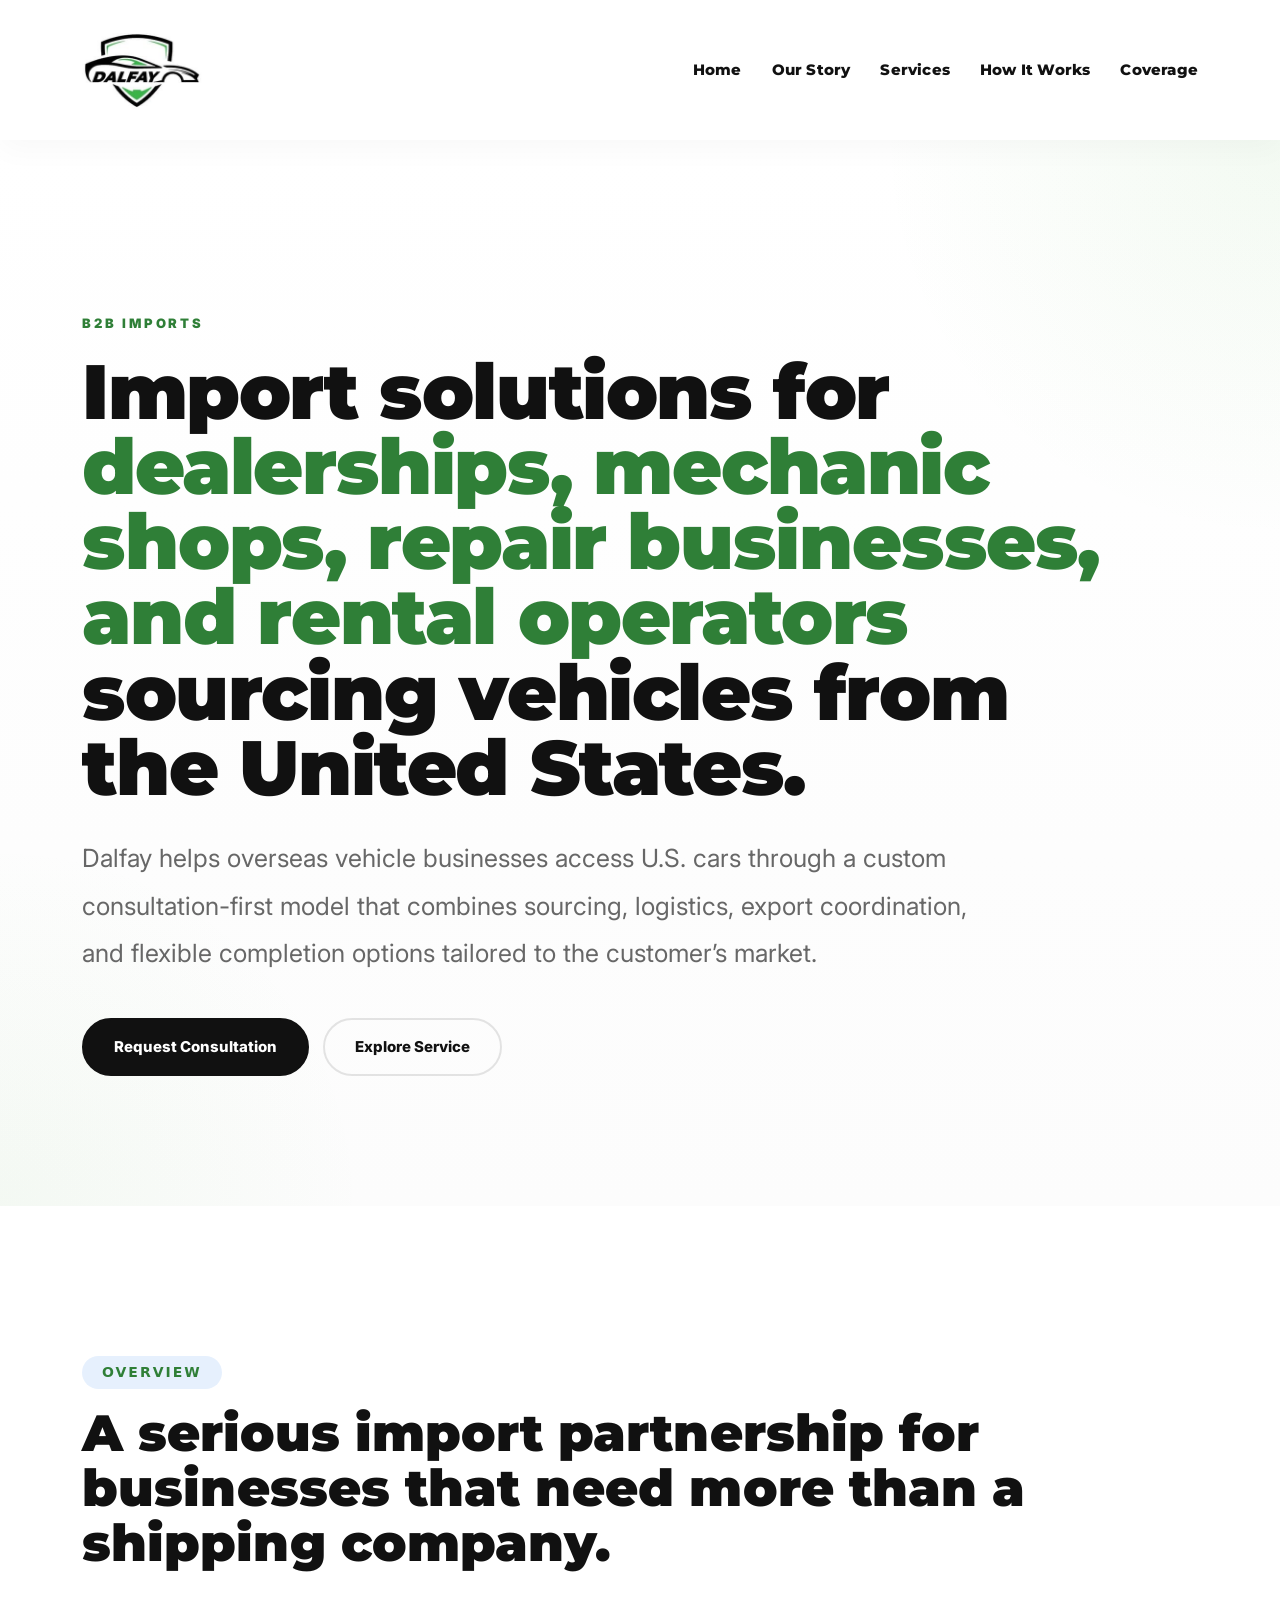
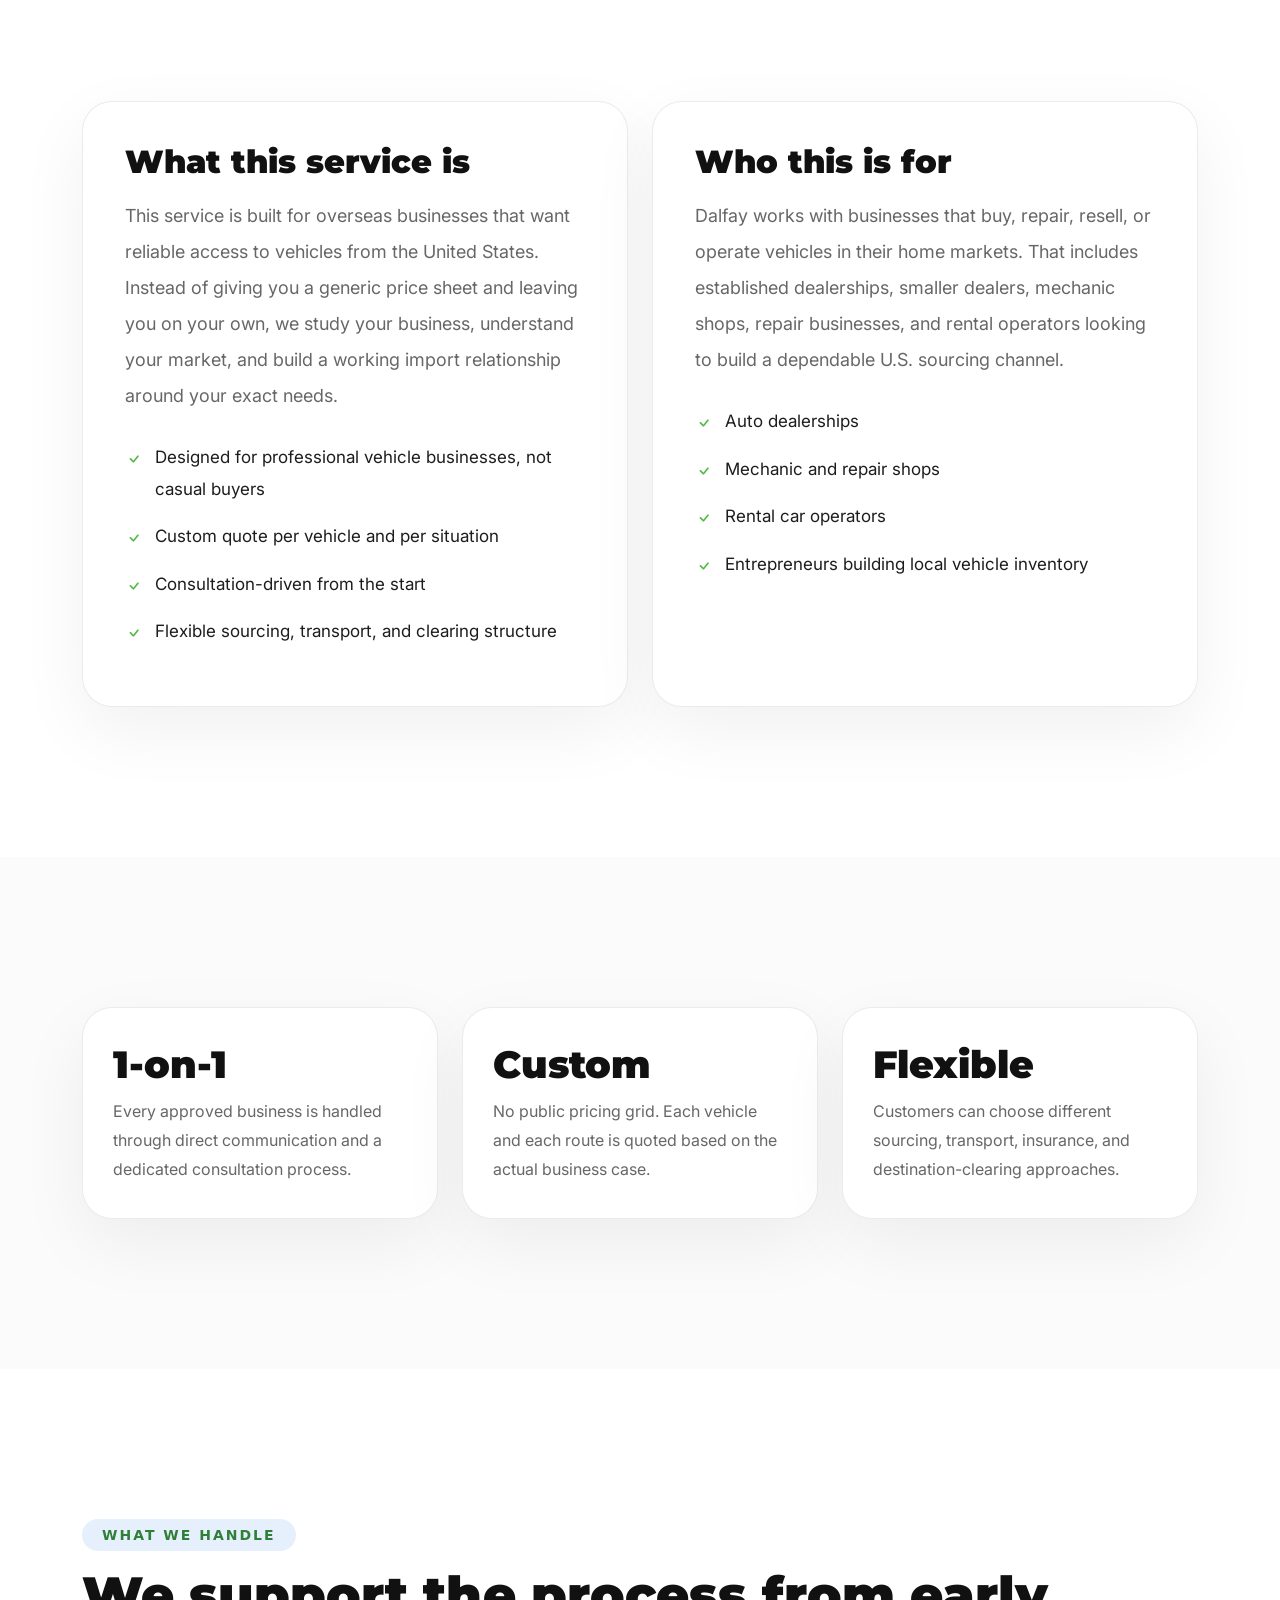
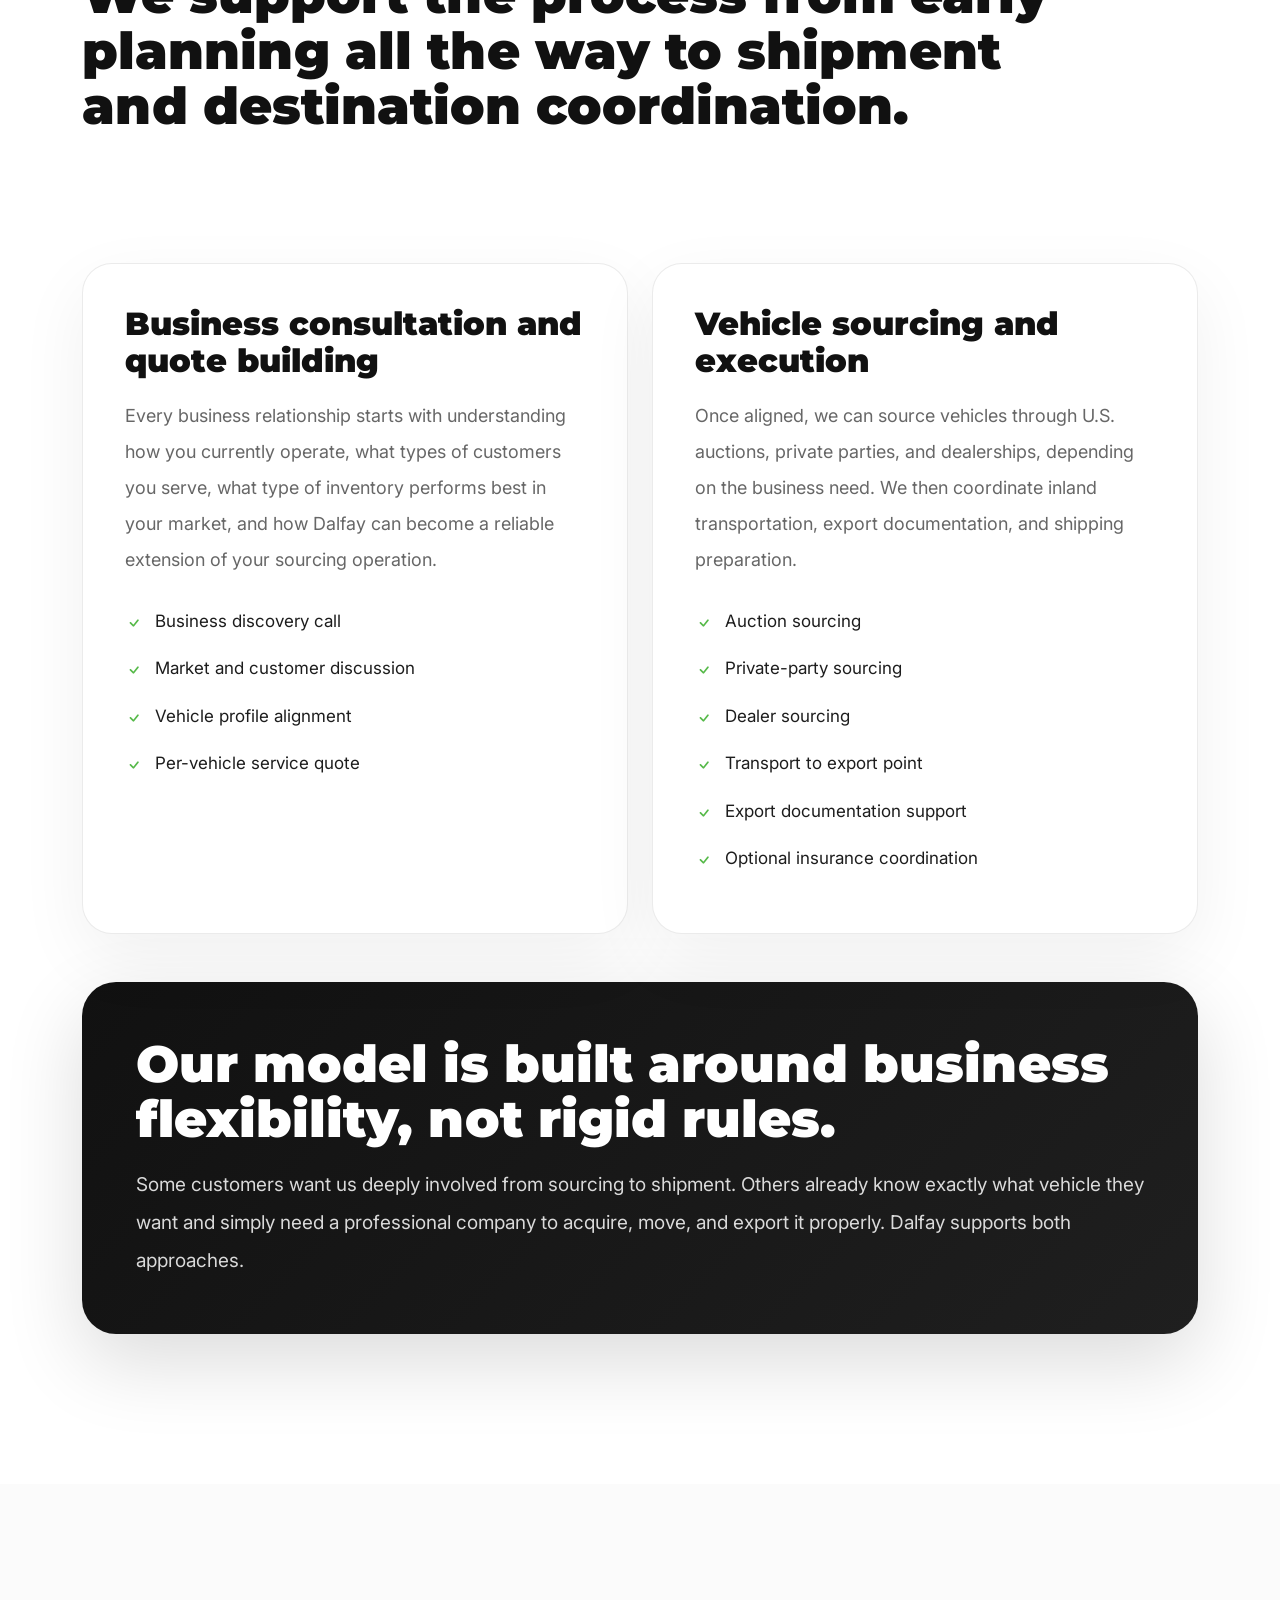
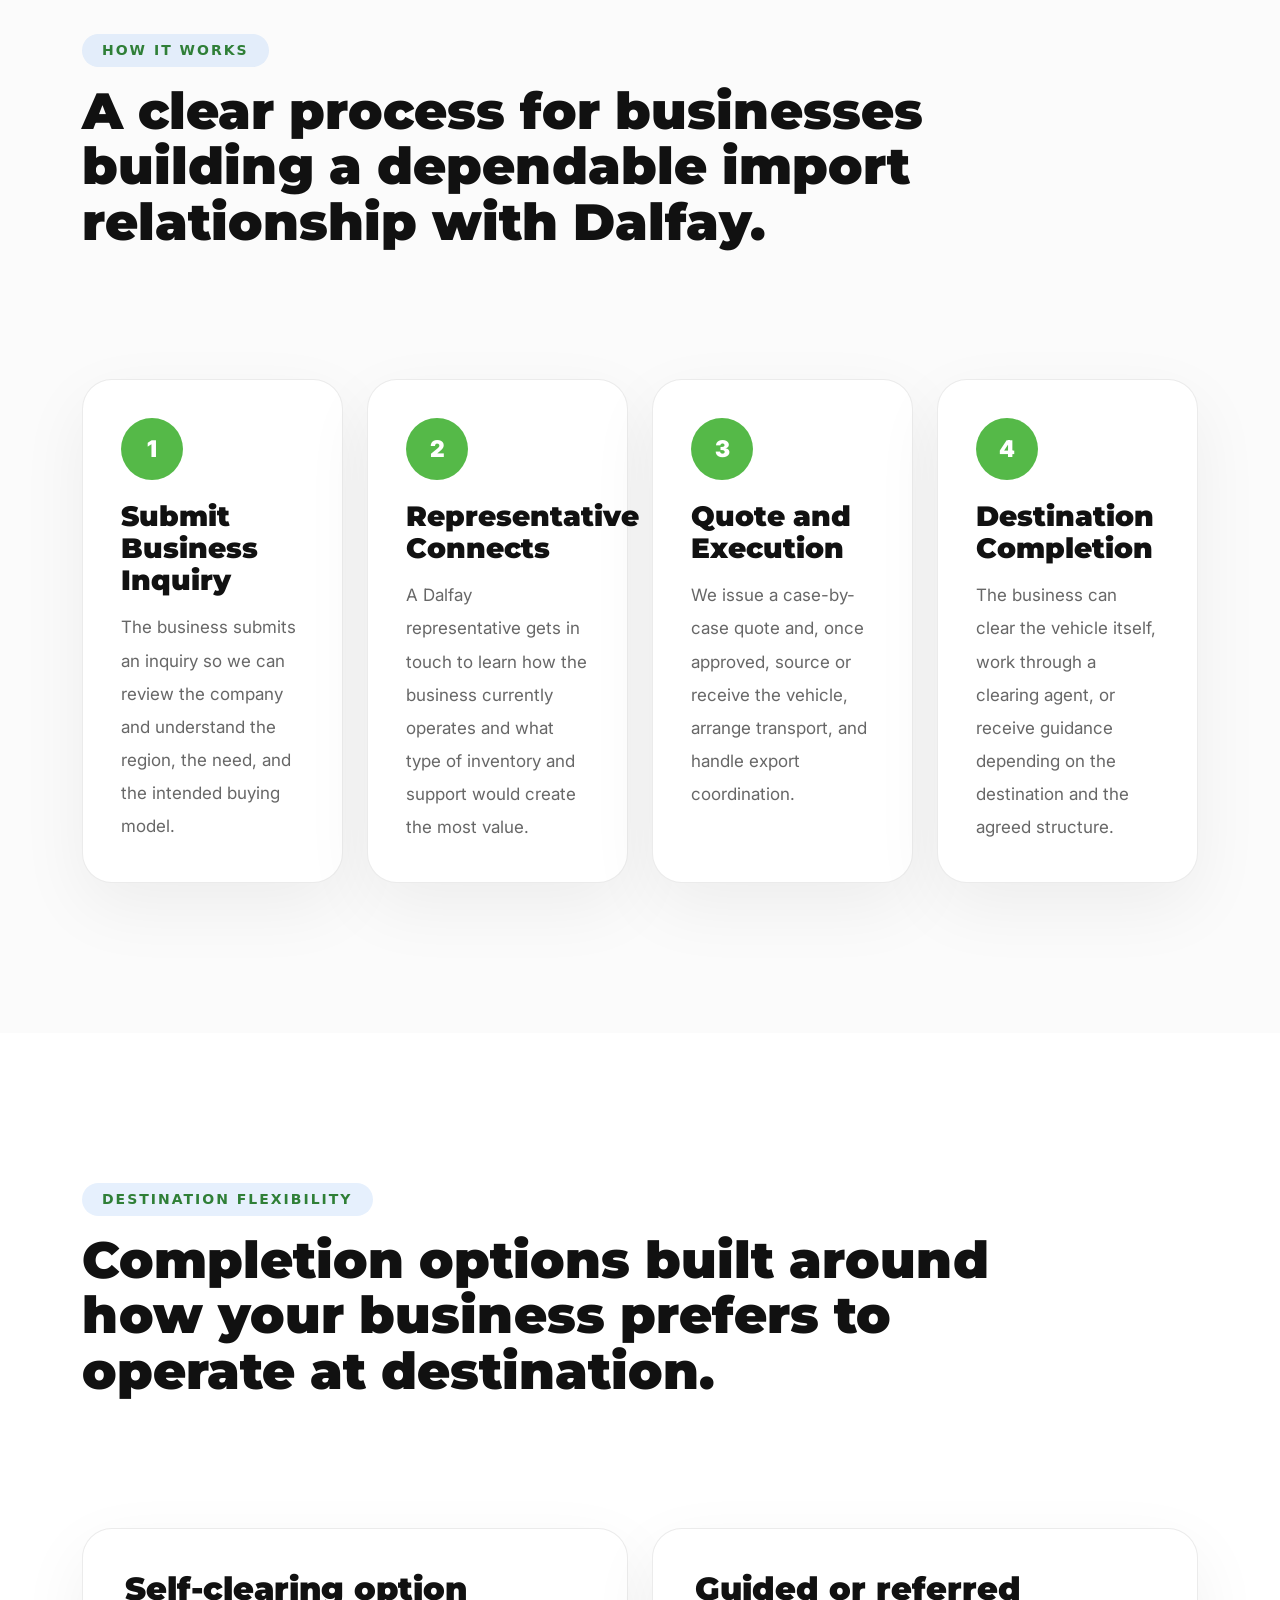
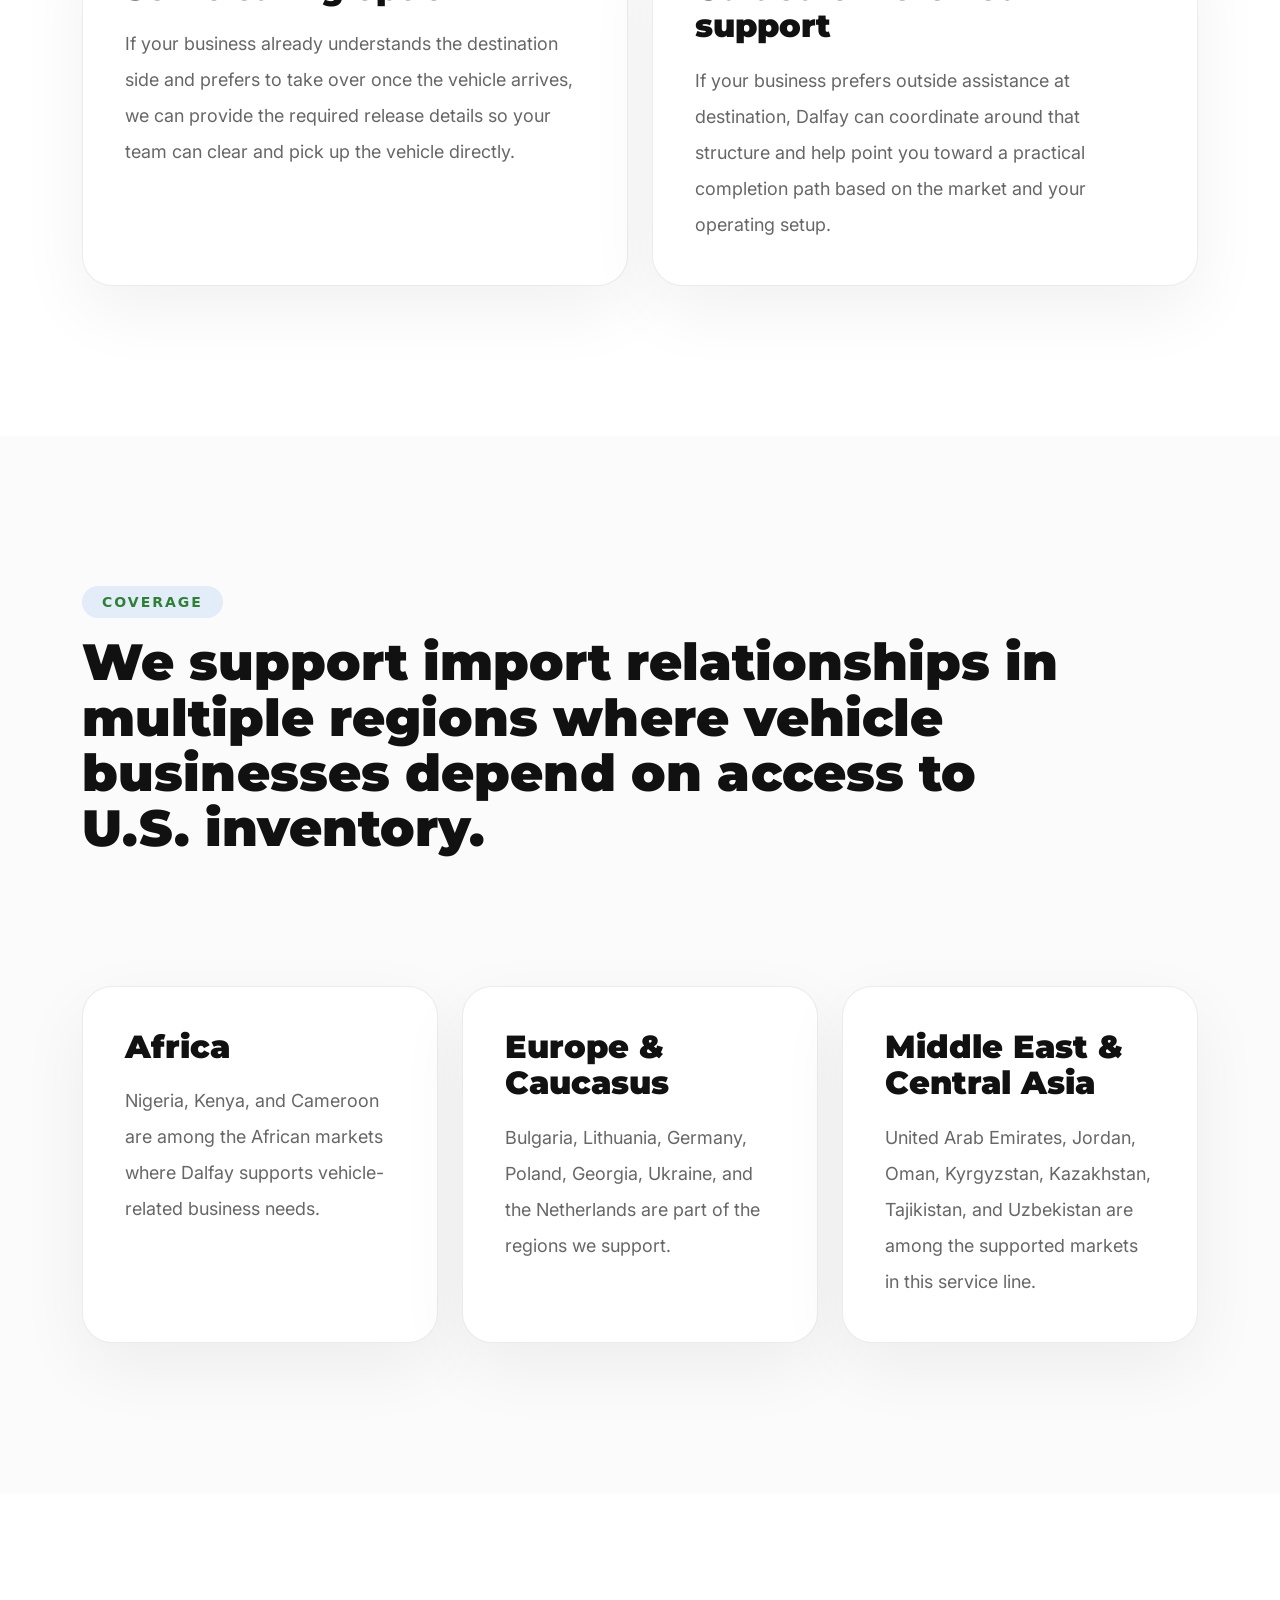
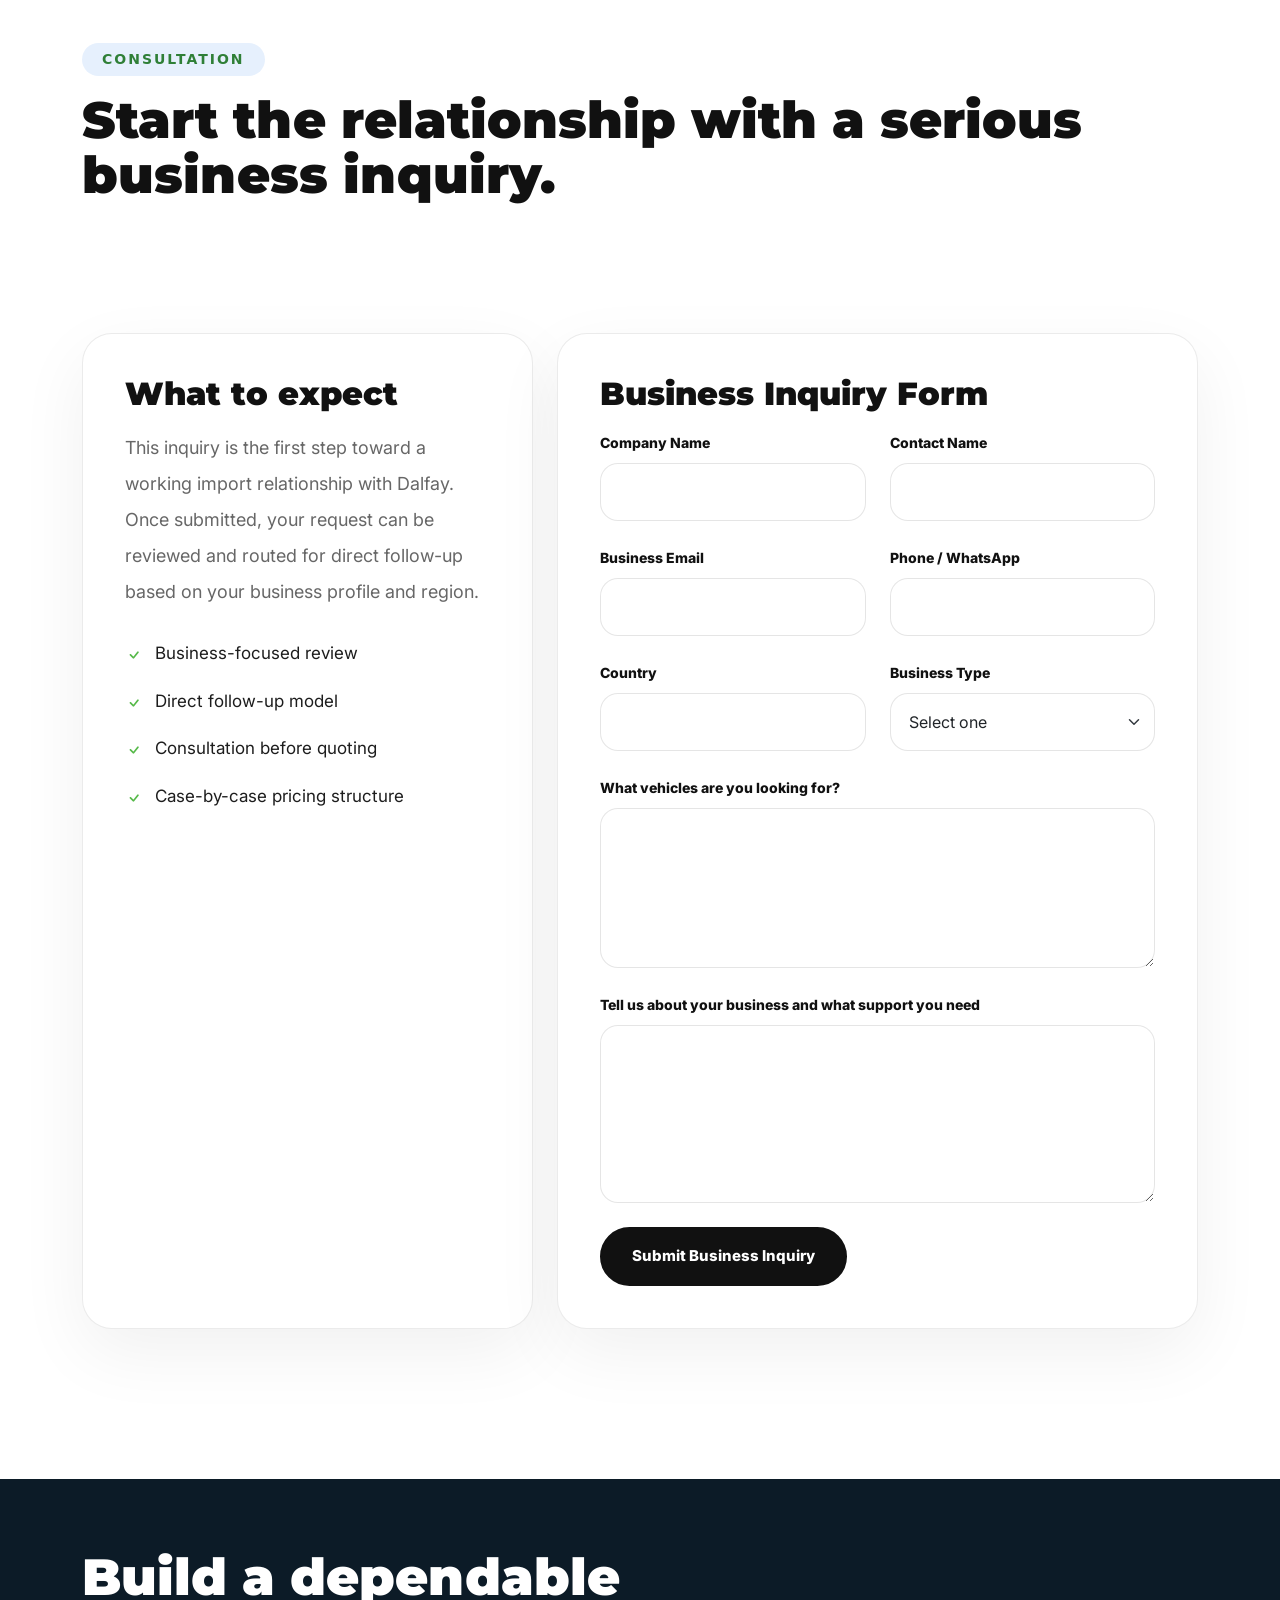
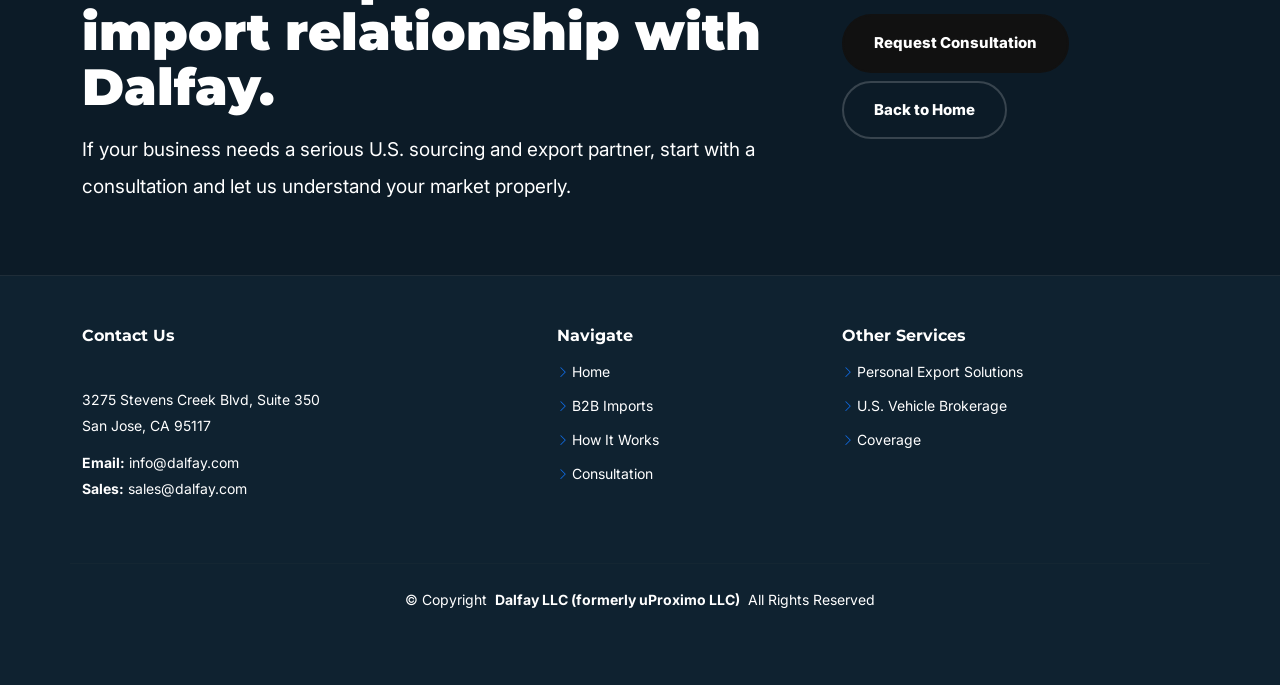
==== b2b-imports/index.html @ 5a8c08aa "Removing duplicate CSS" ====
<!DOCTYPE html>
<html lang="en">

<head>
  <meta charset="utf-8">
  <meta content="width=device-width, initial-scale=1.0" name="viewport">
  <title>B2B Imports | Dalfay</title>
  <meta name="description" content="Dalfay helps overseas dealerships, mechanic shops, repair businesses, and rental operators import vehicles from the United States through a custom consultation-first model.">
  <meta name="keywords" content="Dalfay B2B imports, overseas dealership imports, auto import solutions, vehicle export services, dealer import consultation, U.S. vehicle sourcing">

  <link href="/assets/img/favicon.jpg" rel="icon">
  <link href="/assets/img/apple-touch-icon.png" rel="apple-touch-icon">

  <link href="https://fonts.googleapis.com" rel="preconnect">
  <link href="https://fonts.gstatic.com" rel="preconnect" crossorigin>
  <link href="https://fonts.googleapis.com/css2?family=Inter:wght@400;500;600;700;800;900&family=Montserrat:wght@600;700;800;900&display=swap" rel="stylesheet">

  <link href="/assets/vendor/bootstrap/css/bootstrap.min.css" rel="stylesheet">
  <link href="/assets/vendor/bootstrap-icons/bootstrap-icons.css" rel="stylesheet">
  <link href="/assets/vendor/aos/aos.css" rel="stylesheet">
  <link href="/assets/vendor/glightbox/css/glightbox.min.css" rel="stylesheet">
  <link href="/assets/vendor/swiper/swiper-bundle.min.css" rel="stylesheet">

  <link href="/assets/css/main.css" rel="stylesheet">

  <style>
    :root {
      --dalfay-black: #111111;
      --dalfay-green: #55b948;
      --dalfay-green-dark: #2f7f37;
      --dalfay-green-soft: rgba(85, 185, 72, 0.08);
      --dalfay-white: #ffffff;
      --dalfay-text: #1d1d1d;
      --dalfay-muted: #676767;
      --dalfay-line: rgba(0, 0, 0, 0.08);
      --dalfay-soft-bg: #fbfbfb;
      --dalfay-hero-bg: #fcfcfc;
      --dalfay-footer: #0f2230;
      --dalfay-shadow: 0 24px 70px rgba(0, 0, 0, 0.06);
    }

    body {
      font-family: 'Inter', sans-serif;
      color: var(--dalfay-text);
      background: #fff;
    }

    h1, h2, h3, h4, h5, h6,
    .navmenu a,
    .sitename {
      font-family: 'Montserrat', sans-serif;
    }

    .page-hero {
      background:
        radial-gradient(circle at top right, rgba(85, 185, 72, 0.07), transparent 24%),
        radial-gradient(circle at bottom left, rgba(85, 185, 72, 0.05), transparent 22%),
        linear-gradient(180deg, #ffffff 0%, var(--dalfay-hero-bg) 100%);
      padding: 170px 0 130px;
    }

    .page-eyebrow {
      display: inline-block;
      color: var(--dalfay-green-dark);
      font-size: 13px;
      font-weight: 900;
      letter-spacing: 2.8px;
      text-transform: uppercase;
      margin-bottom: 20px;
    }

    .page-hero h1 {
      font-size: clamp(42px, 6vw, 82px);
      line-height: 0.98;
      font-weight: 900;
      color: var(--dalfay-black);
      margin-bottom: 30px;
      letter-spacing: -1.4px;
      max-width: 1050px;
    }

    .page-hero h1 .accent {
      color: var(--dalfay-green-dark);
    }

    .page-hero p {
      font-size: clamp(19px, 2vw, 25px);
      line-height: 1.9;
      color: var(--dalfay-muted);
      max-width: 930px;
      margin-bottom: 0;
    }

    .page-hero-actions {
      display: flex;
      gap: 14px;
      flex-wrap: wrap;
      margin-top: 40px;
    }

    .btn-service,
    .btn-service-light {
      display: inline-flex;
      align-items: center;
      justify-content: center;
      padding: 16px 30px;
      border-radius: 999px;
      font-size: 15px;
      font-weight: 800;
      text-decoration: none;
      transition: all .25s ease;
    }

    .btn-service {
      background: var(--dalfay-black);
      color: #fff;
      border: 2px solid var(--dalfay-black);
    }

    .btn-service:hover {
      background: #000;
      border-color: #000;
      color: #fff;
      transform: translateY(-2px);
    }

    .btn-service-light {
      background: transparent;
      color: var(--dalfay-black);
      border: 2px solid rgba(0, 0, 0, 0.10);
    }

    .btn-service-light:hover {
      background: var(--dalfay-green-soft);
      border-color: var(--dalfay-green-dark);
      color: var(--dalfay-green-dark);
      transform: translateY(-2px);
    }

    .section {
      padding: 150px 0;
    }

    .light-section {
      background: var(--dalfay-soft-bg);
    }

    .section-title {
      text-align: left;
      margin-bottom: 70px;
    }

    .section-title h2 {
      font-size: 14px;
      font-weight: 900;
      letter-spacing: 2px;
      text-transform: uppercase;
      color: var(--dalfay-green-dark);
      margin-bottom: 16px;
    }

    .section-title p {
      font-size: clamp(38px, 4vw, 64px);
      line-height: 1.08;
      font-weight: 900;
      color: var(--dalfay-black);
      margin: 0;
      max-width: 1000px;
    }

    .info-card,
    .step-card,
    .coverage-card,
    .consult-card,
    .stat-card {
      background: #fff;
      border: 1px solid var(--dalfay-line);
      border-radius: 30px;
      box-shadow: var(--dalfay-shadow);
    }

    .info-card,
    .coverage-card,
    .consult-card {
      padding: 42px;
      height: 100%;
    }

    .info-card h3,
    .coverage-card h3,
    .consult-card h3 {
      font-size: 32px;
      line-height: 1.15;
      font-weight: 900;
      color: var(--dalfay-black);
      margin-bottom: 18px;
    }

    .info-card p,
    .coverage-card p,
    .consult-card p {
      font-size: 18px;
      line-height: 2;
      color: var(--dalfay-muted);
      margin-bottom: 0;
    }

    .feature-list {
      list-style: none;
      padding: 0;
      margin: 28px 0 0 0;
    }

    .feature-list li {
      position: relative;
      padding-left: 30px;
      margin-bottom: 16px;
      font-size: 17px;
      line-height: 1.85;
      color: var(--dalfay-text);
    }

    .feature-list li::before {
      content: "\f26e";
      font-family: bootstrap-icons;
      position: absolute;
      left: 0;
      top: 1px;
      color: var(--dalfay-green);
      font-size: 18px;
    }

    .stats-grid {
      display: grid;
      grid-template-columns: repeat(3, minmax(0, 1fr));
      gap: 24px;
    }

    .stat-card {
      padding: 34px 30px;
    }

    .stat-card h3 {
      font-size: 38px;
      font-weight: 900;
      color: var(--dalfay-black);
      margin-bottom: 10px;
    }

    .stat-card p {
      font-size: 16px;
      line-height: 1.8;
      color: var(--dalfay-muted);
      margin: 0;
    }

    .step-card {
      padding: 38px;
      height: 100%;
    }

    .step-number {
      width: 62px;
      height: 62px;
      border-radius: 50%;
      background: var(--dalfay-green);
      color: #fff;
      display: inline-flex;
      align-items: center;
      justify-content: center;
      font-size: 23px;
      font-weight: 900;
      margin-bottom: 20px;
    }

    .step-card h3 {
      font-size: 28px;
      line-height: 1.15;
      font-weight: 900;
      color: var(--dalfay-black);
      margin-bottom: 15px;
    }

    .step-card p {
      font-size: 17px;
      line-height: 1.95;
      color: var(--dalfay-muted);
      margin: 0;
    }

    .split-highlight {
      background: linear-gradient(135deg, #111111 0%, #1f1f1f 100%);
      border-radius: 34px;
      padding: 54px;
      box-shadow: 0 28px 80px rgba(0, 0, 0, 0.14);
    }

    .split-highlight h3 {
      font-size: clamp(36px, 4vw, 56px);
      line-height: 1.08;
      font-weight: 900;
      color: #fff;
      margin-bottom: 20px;
      max-width: 1000px;
    }

    .split-highlight p {
      font-size: 19px;
      line-height: 2;
      color: rgba(255, 255, 255, 0.84);
      margin-bottom: 0;
      max-width: 1020px;
    }

    .coverage-grid {
      display: grid;
      grid-template-columns: repeat(3, minmax(0, 1fr));
      gap: 24px;
    }

    .consult-card .form-control,
    .consult-card .form-select {
      border-radius: 18px;
      min-height: 58px;
      border: 1px solid rgba(0, 0, 0, 0.10);
      box-shadow: none;
      font-size: 16px;
      padding-left: 18px;
      padding-right: 18px;
    }

    .consult-card textarea.form-control {
      min-height: 160px;
      padding-top: 16px;
      padding-bottom: 16px;
      resize: vertical;
    }

    .consult-card label {
      font-size: 14px;
      font-weight: 800;
      color: var(--dalfay-black);
      margin-bottom: 10px;
    }

    .scroll-top {
      background: var(--dalfay-green);
      color: #fff;
    }

    .scroll-top:hover {
      background: var(--dalfay-green-dark);
      color: #fff;
    }

    @media (max-width: 991.98px) {
      .page-hero {
        padding: 140px 0 110px;
      }

      .section {
        padding: 110px 0;
      }

      .stats-grid,
      .coverage-grid {
        grid-template-columns: 1fr;
      }

      .info-card,
      .coverage-card,
      .consult-card,
      .step-card,
      .split-highlight {
        padding: 30px;
      }
    }

    @media (max-width: 575.98px) {
      .page-hero h1 {
        letter-spacing: -0.8px;
      }

      .section-title {
        margin-bottom: 52px;
      }
    }
  </style>
</head>

<body class="b2b-imports-page" data-page="b2b">

  <div id="site-header"></div>

  <main class="main">

    <section class="page-hero">
      <div class="container" data-aos="fade-up">
        <span class="page-eyebrow">B2B Imports</span>
        <h1>
          Import solutions for <span class="accent">dealerships, mechanic shops, repair businesses, and rental operators</span> sourcing vehicles from the United States.
        </h1>
        <p>
          Dalfay helps overseas vehicle businesses access U.S. cars through a custom consultation-first model that combines sourcing, logistics, export coordination, and flexible completion options tailored to the customer’s market.
        </p>

        <div class="page-hero-actions">
          <a href="#consultation" class="btn-main">Request Consultation</a>
          <a href="#overview" class="btn-outline-main">Explore Service</a>
        </div>
      </div>
    </section>

    <section id="overview" class="section">
      <div class="container">
        <div class="section-title" data-aos="fade-up">
          <h2>Overview</h2>
          <p>A serious import partnership for businesses that need more than a shipping company.</p>
        </div>

        <div class="row gy-5 align-items-stretch">
          <div class="col-lg-6" data-aos="fade-up" data-aos-delay="100">
            <div class="info-card h-100">
              <h3>What this service is</h3>
              <p>
                This service is built for overseas businesses that want reliable access to vehicles from the United States. Instead of giving you a generic price sheet and leaving you on your own, we study your business, understand your market, and build a working import relationship around your exact needs.
              </p>
              <ul class="feature-list">
                <li>Designed for professional vehicle businesses, not casual buyers</li>
                <li>Custom quote per vehicle and per situation</li>
                <li>Consultation-driven from the start</li>
                <li>Flexible sourcing, transport, and clearing structure</li>
              </ul>
            </div>
          </div>

          <div class="col-lg-6" data-aos="fade-up" data-aos-delay="200">
            <div class="info-card h-100">
              <h3>Who this is for</h3>
              <p>
                Dalfay works with businesses that buy, repair, resell, or operate vehicles in their home markets. That includes established dealerships, smaller dealers, mechanic shops, repair businesses, and rental operators looking to build a dependable U.S. sourcing channel.
              </p>
              <ul class="feature-list">
                <li>Auto dealerships</li>
                <li>Mechanic and repair shops</li>
                <li>Rental car operators</li>
                <li>Entrepreneurs building local vehicle inventory</li>
              </ul>
            </div>
          </div>
        </div>
      </div>
    </section>

    <section class="section light-section">
      <div class="container">
        <div class="stats-grid" data-aos="fade-up">
          <div class="stat-card">
            <h3>1-on-1</h3>
            <p>Every approved business is handled through direct communication and a dedicated consultation process.</p>
          </div>
          <div class="stat-card">
            <h3>Custom</h3>
            <p>No public pricing grid. Each vehicle and each route is quoted based on the actual business case.</p>
          </div>
          <div class="stat-card">
            <h3>Flexible</h3>
            <p>Customers can choose different sourcing, transport, insurance, and destination-clearing approaches.</p>
          </div>
        </div>
      </div>
    </section>

    <section class="section">
      <div class="container">
        <div class="section-title" data-aos="fade-up">
          <h2>What We Handle</h2>
          <p>We support the process from early planning all the way to shipment and destination coordination.</p>
        </div>

        <div class="row gy-5">
          <div class="col-lg-6" data-aos="fade-up" data-aos-delay="100">
            <div class="info-card h-100">
              <h3>Business consultation and quote building</h3>
              <p>
                Every business relationship starts with understanding how you currently operate, what types of customers you serve, what type of inventory performs best in your market, and how Dalfay can become a reliable extension of your sourcing operation.
              </p>
              <ul class="feature-list">
                <li>Business discovery call</li>
                <li>Market and customer discussion</li>
                <li>Vehicle profile alignment</li>
                <li>Per-vehicle service quote</li>
              </ul>
            </div>
          </div>

          <div class="col-lg-6" data-aos="fade-up" data-aos-delay="200">
            <div class="info-card h-100">
              <h3>Vehicle sourcing and execution</h3>
              <p>
                Once aligned, we can source vehicles through U.S. auctions, private parties, and dealerships, depending on the business need. We then coordinate inland transportation, export documentation, and shipping preparation.
              </p>
              <ul class="feature-list">
                <li>Auction sourcing</li>
                <li>Private-party sourcing</li>
                <li>Dealer sourcing</li>
                <li>Transport to export point</li>
                <li>Export documentation support</li>
                <li>Optional insurance coordination</li>
              </ul>
            </div>
          </div>
        </div>

        <div class="split-highlight mt-5" data-aos="fade-up" data-aos-delay="300">
          <h3>Our model is built around business flexibility, not rigid rules.</h3>
          <p>
            Some customers want us deeply involved from sourcing to shipment. Others already know exactly what vehicle they want and simply need a professional company to acquire, move, and export it properly. Dalfay supports both approaches.
          </p>
        </div>
      </div>
    </section>

    <section id="process" class="section light-section">
      <div class="container">
        <div class="section-title" data-aos="fade-up">
          <h2>How It Works</h2>
          <p>A clear process for businesses building a dependable import relationship with Dalfay.</p>
        </div>

        <div class="row gy-5">
          <div class="col-lg-3 col-md-6" data-aos="fade-up" data-aos-delay="100">
            <div class="step-card">
              <div class="step-number">1</div>
              <h3>Submit Business Inquiry</h3>
              <p>
                The business submits an inquiry so we can review the company and understand the region, the need, and the intended buying model.
              </p>
            </div>
          </div>

          <div class="col-lg-3 col-md-6" data-aos="fade-up" data-aos-delay="200">
            <div class="step-card">
              <div class="step-number">2</div>
              <h3>Representative Connects</h3>
              <p>
                A Dalfay representative gets in touch to learn how the business currently operates and what type of inventory and support would create the most value.
              </p>
            </div>
          </div>

          <div class="col-lg-3 col-md-6" data-aos="fade-up" data-aos-delay="300">
            <div class="step-card">
              <div class="step-number">3</div>
              <h3>Quote and Execution</h3>
              <p>
                We issue a case-by-case quote and, once approved, source or receive the vehicle, arrange transport, and handle export coordination.
              </p>
            </div>
          </div>

          <div class="col-lg-3 col-md-6" data-aos="fade-up" data-aos-delay="400">
            <div class="step-card">
              <div class="step-number">4</div>
              <h3>Destination Completion</h3>
              <p>
                The business can clear the vehicle itself, work through a clearing agent, or receive guidance depending on the destination and the agreed structure.
              </p>
            </div>
          </div>
        </div>
      </div>
    </section>

    <section class="section">
      <div class="container">
        <div class="section-title" data-aos="fade-up">
          <h2>Destination Flexibility</h2>
          <p>Completion options built around how your business prefers to operate at destination.</p>
        </div>

        <div class="row gy-5">
          <div class="col-lg-6" data-aos="fade-up" data-aos-delay="100">
            <div class="info-card h-100">
              <h3>Self-clearing option</h3>
              <p>
                If your business already understands the destination side and prefers to take over once the vehicle arrives, we can provide the required release details so your team can clear and pick up the vehicle directly.
              </p>
            </div>
          </div>

          <div class="col-lg-6" data-aos="fade-up" data-aos-delay="200">
            <div class="info-card h-100">
              <h3>Guided or referred support</h3>
              <p>
                If your business prefers outside assistance at destination, Dalfay can coordinate around that structure and help point you toward a practical completion path based on the market and your operating setup.
              </p>
            </div>
          </div>
        </div>
      </div>
    </section>

    <section id="coverage" class="section light-section">
      <div class="container">
        <div class="section-title" data-aos="fade-up">
          <h2>Coverage</h2>
          <p>We support import relationships in multiple regions where vehicle businesses depend on access to U.S. inventory.</p>
        </div>

        <div class="coverage-grid" data-aos="fade-up" data-aos-delay="100">
          <div class="coverage-card">
            <h3>Africa</h3>
            <p>
              Nigeria, Kenya, and Cameroon are among the African markets where Dalfay supports vehicle-related business needs.
            </p>
          </div>

          <div class="coverage-card">
            <h3>Europe & Caucasus</h3>
            <p>
              Bulgaria, Lithuania, Germany, Poland, Georgia, Ukraine, and the Netherlands are part of the regions we support.
            </p>
          </div>

          <div class="coverage-card">
            <h3>Middle East & Central Asia</h3>
            <p>
              United Arab Emirates, Jordan, Oman, Kyrgyzstan, Kazakhstan, Tajikistan, and Uzbekistan are among the supported markets in this service line.
            </p>
          </div>
        </div>
      </div>
    </section>

    <section id="consultation" class="section">
      <div class="container">
        <div class="section-title" data-aos="fade-up">
          <h2>Consultation</h2>
          <p>Start the relationship with a serious business inquiry.</p>
        </div>

        <div class="row gy-5 align-items-stretch">
          <div class="col-lg-5" data-aos="fade-up" data-aos-delay="100">
            <div class="consult-card h-100">
              <h3>What to expect</h3>
              <p>
                This inquiry is the first step toward a working import relationship with Dalfay. Once submitted, your request can be reviewed and routed for direct follow-up based on your business profile and region.
              </p>
              <ul class="feature-list">
                <li>Business-focused review</li>
                <li>Direct follow-up model</li>
                <li>Consultation before quoting</li>
                <li>Case-by-case pricing structure</li>
              </ul>
            </div>
          </div>

          <div class="col-lg-7" data-aos="fade-up" data-aos-delay="200">
            <div class="consult-card h-100">
              <h3>Business Inquiry Form</h3>
              <form action="/forms/contact.php" method="post" class="php-email-form">
                <div class="row gy-4">
                  <div class="col-md-6">
                    <label for="company-name">Company Name</label>
                    <input type="text" id="company-name" name="company_name" class="form-control" required>
                  </div>

                  <div class="col-md-6">
                    <label for="contact-name">Contact Name</label>
                    <input type="text" id="contact-name" name="contact_name" class="form-control" required>
                  </div>

                  <div class="col-md-6">
                    <label for="business-email">Business Email</label>
                    <input type="email" id="business-email" name="email" class="form-control" required>
                  </div>

                  <div class="col-md-6">
                    <label for="business-phone">Phone / WhatsApp</label>
                    <input type="text" id="business-phone" name="phone" class="form-control">
                  </div>

                  <div class="col-md-6">
                    <label for="country">Country</label>
                    <input type="text" id="country" name="country" class="form-control" required>
                  </div>

                  <div class="col-md-6">
                    <label for="business-type">Business Type</label>
                    <select id="business-type" name="business_type" class="form-select" required>
                      <option value="">Select one</option>
                      <option>Dealership</option>
                      <option>Mechanic Shop</option>
                      <option>Repair Business</option>
                      <option>Rental Operator</option>
                      <option>Other</option>
                    </select>
                  </div>

                  <div class="col-md-12">
                    <label for="vehicle-needs">What vehicles are you looking for?</label>
                    <textarea id="vehicle-needs" name="vehicle_needs" class="form-control" rows="5" required></textarea>
                  </div>

                  <div class="col-md-12">
                    <label for="message-field">Tell us about your business and what support you need</label>
                    <textarea id="message-field" name="message" class="form-control" rows="6" required></textarea>
                  </div>

                  <div class="col-md-12 text-start">
                    <div class="loading">Loading</div>
                    <div class="error-message"></div>
                    <div class="sent-message">Your inquiry has been sent. Thank you.</div>
                    <button type="submit" class="btn-main">Submit Business Inquiry</button>
                  </div>
                </div>
              </form>
            </div>
          </div>
        </div>

      </div>
    </section>

  </main>

  <div id="site-footer"></div>

  <a href="#" id="scroll-top" class="scroll-top d-flex align-items-center justify-content-center">
    <i class="bi bi-arrow-up-short"></i>
  </a>

  <div id="preloader">
    <div></div>
    <div></div>
    <div></div>
    <div></div>
  </div>

  <script src="/assets/vendor/bootstrap/js/bootstrap.bundle.min.js"></script>
  <script src="/assets/vendor/php-email-form/validate.js"></script>
  <script src="/assets/vendor/aos/aos.js"></script>
  <script src="/assets/vendor/glightbox/js/glightbox.min.js"></script>
  <script src="/assets/vendor/waypoints/noframework.waypoints.js"></script>
  <script src="/assets/vendor/purecounter/purecounter_vanilla.js"></script>
  <script src="/assets/vendor/swiper/swiper-bundle.min.js"></script>
  <script src="/assets/vendor/imagesloaded/imagesloaded.pkgd.min.js"></script>
  <script src="/assets/vendor/isotope-layout/isotope.pkgd.min.js"></script>

  <script src="/assets/js/layout.js"></script>
  <script src="/assets/js/main.js"></script>

</body>

</html>
---- assets/css/main.css ----
/**
* Template Name: BizLand
* Template URL: https://bootstrapmade.com/bizland-bootstrap-business-template/
* Updated: Dec 05 2024 with Bootstrap v5.3.3
* Author: BootstrapMade.com
* License: https://bootstrapmade.com/license/
*/

/*--------------------------------------------------------------
# Font & Color Variables
# Help: https://bootstrapmade.com/color-system/
--------------------------------------------------------------*/
/* Fonts */
:root {
  --default-font: "Roboto",  system-ui, -apple-system, "Segoe UI", Roboto, "Helvetica Neue", Arial, "Noto Sans", "Liberation Sans", sans-serif, "Apple Color Emoji", "Segoe UI Emoji", "Segoe UI Symbol", "Noto Color Emoji";
  --heading-font: "Montserrat",  sans-serif;
  --nav-font: "Open Sans",  sans-serif;
}

/* Global Colors - The following color variables are used throughout the website. Updating them here will change the color scheme of the entire website */
:root { 
  --background-color: #ffffff; /* Background color for the entire website, including individual sections */
  --default-color: #444444; /* Default color used for the majority of the text content across the entire website */
  --heading-color: #222222; /* Color for headings, subheadings and title throughout the website */
  --accent-color: #106eea; /* Accent color that represents your brand on the website. It's used for buttons, links, and other elements that need to stand out */
  --surface-color: #ffffff; /* The surface color is used as a background of boxed elements within sections, such as cards, icon boxes, or other elements that require a visual separation from the global background. */
  --contrast-color: #ffffff; /* Contrast color for text, ensuring readability against backgrounds of accent, heading, or default colors. */
}

/* Nav Menu Colors - The following color variables are used specifically for the navigation menu. They are separate from the global colors to allow for more customization options */
:root {
  --nav-color: #222222;  /* The default color of the main navmenu links */
  --nav-hover-color: #106eea; /* Applied to main navmenu links when they are hovered over or active */
  --nav-mobile-background-color: #ffffff; /* Used as the background color for mobile navigation menu */
  --nav-dropdown-background-color: #ffffff; /* Used as the background color for dropdown items that appear when hovering over primary navigation items */
  --nav-dropdown-color: #222222; /* Used for navigation links of the dropdown items in the navigation menu. */
  --nav-dropdown-hover-color: #106eea; /* Similar to --nav-hover-color, this color is applied to dropdown navigation links when they are hovered over. */
}

/* Color Presets - These classes override global colors when applied to any section or element, providing reuse of the sam color scheme. */

.light-background {
  --background-color: #f5f9ff;
  --surface-color: #ffffff;
}

.dark-background {
  --background-color: #060606;
  --default-color: #ffffff;
  --heading-color: #ffffff;
  --surface-color: #252525;
  --contrast-color: #ffffff;
}

/* Smooth scroll */
:root {
  scroll-behavior: smooth;
}

/*--------------------------------------------------------------
# General Styling & Shared Classes
--------------------------------------------------------------*/
body {
  color: var(--default-color);
  background-color: var(--background-color);
  font-family: var(--default-font);
}

a {
  color: var(--accent-color);
  text-decoration: none;
  transition: 0.3s;
}

a:hover {
  color: color-mix(in srgb, var(--accent-color), transparent 25%);
  text-decoration: none;
}

h1,
h2,
h3,
h4,
h5,
h6 {
  color: var(--heading-color);
  font-family: var(--heading-font);
}

/* PHP Email Form Messages
------------------------------*/
.php-email-form .error-message {
  display: none;
  background: #df1529;
  color: #ffffff;
  text-align: left;
  padding: 15px;
  margin-bottom: 24px;
  font-weight: 600;
}

.php-email-form .sent-message {
  display: none;
  color: #ffffff;
  background: #059652;
  text-align: center;
  padding: 15px;
  margin-bottom: 24px;
  font-weight: 600;
}

.php-email-form .loading {
  display: none;
  background: var(--surface-color);
  text-align: center;
  padding: 15px;
  margin-bottom: 24px;
}

.php-email-form .loading:before {
  content: "";
  display: inline-block;
  border-radius: 50%;
  width: 24px;
  height: 24px;
  margin: 0 10px -6px 0;
  border: 3px solid var(--accent-color);
  border-top-color: var(--surface-color);
  animation: php-email-form-loading 1s linear infinite;
}

@keyframes php-email-form-loading {
  0% {
    transform: rotate(0deg);
  }

  100% {
    transform: rotate(360deg);
  }
}

/*--------------------------------------------------------------
# Global Header
--------------------------------------------------------------*/
.header {
  color: var(--default-color);
  transition: all 0.5s;
  z-index: 997;
  background-color: var(--background-color);
}

.header .topbar {
  background-color: var(--accent-color);
  height: 40px;
  padding: 0;
  font-size: 14px;
  transition: all 0.5s;
}

.header .topbar .contact-info i {
  font-style: normal;
  color: var(--contrast-color);
}

.header .topbar .contact-info i a,
.header .topbar .contact-info i span {
  padding-left: 5px;
  color: var(--contrast-color);
}

@media (max-width: 575px) {

  .header .topbar .contact-info i a,
  .header .topbar .contact-info i span {
    font-size: 13px;
  }
}

.header .topbar .contact-info i a {
  line-height: 0;
  transition: 0.3s;
}

.header .topbar .contact-info i a:hover {
  color: var(--contrast-color);
  text-decoration: underline;
}

.header .topbar .social-links a {
  color: color-mix(in srgb, var(--contrast-color), transparent 40%);
  line-height: 0;
  transition: 0.3s;
  margin-left: 20px;
}

.header .topbar .social-links a:hover {
  color: var(--contrast-color);
}

.header .branding {
  background-color: var(--background-color);
  min-height: 60px;
  padding: 10px 0;
}

.header .logo {
  line-height: 1;
}

.header .logo img {
  max-height: 36px;
  margin-right: 8px;
}

.header .logo h1 {
  font-size: 30px;
  margin: 0;
  font-weight: 700;
  color: var(--heading-color);
}

.scrolled .header {
  box-shadow: 0px 0 18px rgba(0, 0, 0, 0.1);
}

.scrolled .header .topbar {
  height: 0;
  visibility: hidden;
  overflow: hidden;
}

/*--------------------------------------------------------------
# Navigation Menu
--------------------------------------------------------------*/
/* Navmenu - Desktop */
@media (min-width: 1200px) {
  .navmenu {
    padding: 0;
  }

  .navmenu ul {
    margin: 0;
    padding: 0;
    display: flex;
    list-style: none;
    align-items: center;
  }

  .navmenu li {
    position: relative;
  }

  .navmenu a,
  .navmenu a:focus {
    color: var(--nav-color);
    padding: 18px 15px;
    font-size: 15px;
    font-family: var(--nav-font);
    font-weight: 500;
    display: flex;
    align-items: center;
    justify-content: space-between;
    white-space: nowrap;
    transition: 0.3s;
  }

  .navmenu a i,
  .navmenu a:focus i {
    font-size: 12px;
    line-height: 0;
    margin-left: 5px;
    transition: 0.3s;
  }

  .navmenu li:last-child a {
    padding-right: 0;
  }

  .navmenu li:hover>a,
  .navmenu .active,
  .navmenu .active:focus {
    color: var(--nav-hover-color);
  }

  .navmenu .dropdown ul {
    margin: 0;
    padding: 10px 0;
    background: var(--nav-dropdown-background-color);
    display: block;
    position: absolute;
    visibility: hidden;
    left: 14px;
    top: 130%;
    opacity: 0;
    transition: 0.3s;
    border-radius: 4px;
    z-index: 99;
    box-shadow: 0px 0px 30px rgba(0, 0, 0, 0.1);
  }

  .navmenu .dropdown ul li {
    min-width: 200px;
  }

  .navmenu .dropdown ul a {
    padding: 10px 20px;
    font-size: 15px;
    text-transform: none;
    color: var(--nav-dropdown-color);
  }

  .navmenu .dropdown ul a i {
    font-size: 12px;
  }

  .navmenu .dropdown ul a:hover,
  .navmenu .dropdown ul .active:hover,
  .navmenu .dropdown ul li:hover>a {
    color: var(--nav-dropdown-hover-color);
  }

  .navmenu .dropdown:hover>ul {
    opacity: 1;
    top: 100%;
    visibility: visible;
  }

  .navmenu .dropdown .dropdown ul {
    top: 0;
    left: -90%;
    visibility: hidden;
  }

  .navmenu .dropdown .dropdown:hover>ul {
    opacity: 1;
    top: 0;
    left: -100%;
    visibility: visible;
  }
}

/*--------------------------------------------------------------
# Global Footer
--------------------------------------------------------------*/
.footer {
  color: var(--default-color);
  background-color: var(--background-color);
  font-size: 14px;
  padding-bottom: 50px;
  position: relative;
}

.footer .footer-newsletter {
  background-color: color-mix(in srgb, var(--accent-color), transparent 96%);
  padding: 50px 0;
}

.footer .footer-newsletter h4 {
  font-size: 24px;
}

.footer .footer-newsletter .newsletter-form {
  margin-top: 30px;
  margin-bottom: 15px;
  padding: 6px 8px;
  position: relative;
  background-color: var(--surface-color);
  border: 1px solid color-mix(in srgb, var(--accent-color), transparent 80%);
  box-shadow: 0px 2px 25px rgba(0, 0, 0, 0.1);
  display: flex;
  transition: 0.3s;
  border-radius: 4px;
}

.footer .footer-newsletter .newsletter-form:focus-within {
  border-color: var(--accent-color);
}

.footer .footer-newsletter .newsletter-form input[type=email] {
  border: 0;
  padding: 4px;
  width: 100%;
  background-color: var(--surface-color);
  color: var(--default-color);
}

.footer .footer-newsletter .newsletter-form input[type=email]:focus-visible {
  outline: none;
}

.footer .footer-newsletter .newsletter-form input[type=submit] {
  border: 0;
  font-size: 16px;
  padding: 0 20px;
  margin: -7px -8px -7px 0;
  background: var(--accent-color);
  color: var(--contrast-color);
  transition: 0.3s;
  border-radius: 0 4px 4px 0;
}

.footer .footer-newsletter .newsletter-form input[type=submit]:hover {
  background: color-mix(in srgb, var(--accent-color), transparent 20%);
}

.footer .footer-top {
  padding-top: 50px;
}

.footer .social-links a {
  display: flex;
  align-items: center;
  justify-content: center;
  width: 40px;
  height: 40px;
  border-radius: 4px;
  border: 1px solid color-mix(in srgb, var(--default-color), transparent 50%);
  font-size: 16px;
  color: color-mix(in srgb, var(--default-color), transparent 20%);
  margin-right: 10px;
  transition: 0.3s;
}

.footer .social-links a:hover {
  color: var(--accent-color);
  border-color: var(--accent-color);
}

.footer h4 {
  font-size: 16px;
  font-weight: bold;
  position: relative;
  padding-bottom: 12px;
}

.footer .footer-links {
  margin-bottom: 30px;
}

.footer .footer-links ul {
  list-style: none;
  padding: 0;
  margin: 0;
}

.footer .footer-links ul i {
  margin-right: 3px;
  font-size: 12px;
  line-height: 0;
  color: var(--accent-color);
}

.footer .footer-links ul li {
  padding: 10px 0;
  display: flex;
  align-items: center;
}

.footer .footer-links ul li:first-child {
  padding-top: 0;
}

.footer .footer-links ul a {
  display: inline-block;
  color: color-mix(in srgb, var(--default-color), transparent 20%);
  line-height: 1;
}

.footer .footer-links ul a:hover {
  color: var(--accent-color);
}

.footer .footer-about a {
  color: var(--heading-color);
  font-size: 24px;
  font-weight: 600;
  font-family: var(--heading-font);
}

.footer .footer-contact p {
  margin-bottom: 5px;
}

.footer .copyright {
  padding-top: 25px;
  padding-bottom: 25px;
  border-top: 1px solid color-mix(in srgb, var(--default-color), transparent 90%);
}

.footer .copyright p {
  margin-bottom: 0;
}

.footer .credits {
  margin-top: 6px;
  font-size: 13px;
}

/*--------------------------------------------------------------
# Preloader
--------------------------------------------------------------*/
#preloader {
  position: fixed;
  inset: 0;
  z-index: 9999;
  overflow: hidden;
  background-color: var(--background-color);
  transition: all 0.6s ease-out;
  width: 100%;
  height: 100vh;
  display: flex;
  align-items: center;
  justify-content: center;
}

#preloader div {
  width: 13px;
  height: 13px;
  background-color: var(--accent-color);
  border-radius: 50%;
  animation-timing-function: cubic-bezier(0, 1, 1, 0);
  position: absolute;
  left: 50%;
}

#preloader div:nth-child(1) {
  left: calc(50% + 8px);
  animation: animate-preloader-1 0.6s infinite;
}

#preloader div:nth-child(2) {
  left: calc(50% + 8px);
  animation: animate-preloader-2 0.6s infinite;
}

#preloader div:nth-child(3) {
  left: calc(50% + 32px);
  animation: animate-preloader-2 0.6s infinite;
}

#preloader div:nth-child(4) {
  left: calc(50% + 56px);
  animation: animate-preloader-3 0.6s infinite;
}

@keyframes animate-preloader-1 {
  0% {
    transform: scale(0);
  }

  100% {
    transform: scale(1);
  }
}

@keyframes animate-preloader-3 {
  0% {
    transform: scale(1);
  }

  100% {
    transform: scale(0);
  }
}

@keyframes animate-preloader-2 {
  0% {
    transform: translate(0, 0);
  }

  100% {
    transform: translate(24px, 0);
  }
}

/*--------------------------------------------------------------
# Scroll Top Button
--------------------------------------------------------------*/
.scroll-top {
  position: fixed;
  visibility: hidden;
  opacity: 0;
  right: 15px;
  bottom: 15px;
  z-index: 99999;
  background-color: var(--accent-color);
  width: 40px;
  height: 40px;
  border-radius: 4px;
  transition: all 0.4s;
}

.scroll-top i {
  font-size: 24px;
  color: var(--contrast-color);
  line-height: 0;
}

.scroll-top:hover {
  background-color: color-mix(in srgb, var(--accent-color), transparent 20%);
  color: var(--contrast-color);
}

.scroll-top.active {
  visibility: visible;
  opacity: 1;
}

/*--------------------------------------------------------------
# Disable aos animation delay on mobile devices
--------------------------------------------------------------*/
@media screen and (max-width: 768px) {
  [data-aos-delay] {
    transition-delay: 0 !important;
  }
}

/*--------------------------------------------------------------
# Global Page Titles & Breadcrumbs
--------------------------------------------------------------*/
.page-title {
  --background-color: color-mix(in srgb, var(--default-color), transparent 96%);
  color: var(--default-color);
  background-color: var(--background-color);
  padding: 25px 0;
  position: relative;
}

.page-title h1 {
  font-size: 24px;
  font-weight: 600;
}

.page-title .breadcrumbs ol {
  display: flex;
  flex-wrap: wrap;
  list-style: none;
  padding: 0;
  margin: 0;
  font-size: 14px;
  font-weight: 400;
}

.page-title .breadcrumbs ol li+li {
  padding-left: 10px;
}

.page-title .breadcrumbs ol li+li::before {
  content: "/";
  display: inline-block;
  padding-right: 10px;
  color: color-mix(in srgb, var(--default-color), transparent 70%);
}

/*--------------------------------------------------------------
# Global Sections
--------------------------------------------------------------*/
section,
.section {
  color: var(--default-color);
  background-color: var(--background-color);
  padding: 60px 0;
  scroll-margin-top: 78px;
  overflow: clip;
}

@media (max-width: 1199px) {

  section,
  .section {
    scroll-margin-top: 60px;
  }
}

/*--------------------------------------------------------------
# Global Section Titles
--------------------------------------------------------------*/
.section-title {
  text-align: center;
  padding-bottom: 60px;
  position: relative;
}

.section-title h2 {
  font-size: 13px;
  letter-spacing: 1px;
  font-weight: 700;
  padding: 8px 20px;
  margin: 0;
  background: color-mix(in srgb, var(--accent-color), transparent 90%);
  color: var(--accent-color);
  display: inline-block;
  text-transform: uppercase;
  border-radius: 50px;
  font-family: var(--default-font);
}

.section-title p {
  color: var(--heading-color);
  margin: 10px 0 0 0;
  font-size: 32px;
  font-weight: 700;
  font-family: var(--heading-font);
}

.section-title p .description-title {
  color: var(--accent-color);
}

/*--------------------------------------------------------------
# Hero Section
--------------------------------------------------------------*/
.hero {
  width: 100%;
  min-height: 75vh;
  position: relative;
  padding: 60px 0;
  display: flex;
  align-items: center;
  background: url("../img/hero-bg.jpg") top left;
  background-size: cover;
}

.hero:before {
  content: "";
  background: color-mix(in srgb, var(--background-color), transparent 30%);
  position: absolute;
  bottom: 0;
  top: 0;
  left: 0;
  right: 0;
}

.hero .container {
  position: relative;
}

.hero h1 {
  margin: 0;
  font-size: 48px;
  font-weight: 700;
  line-height: 56px;
}

.hero h1 span {
  color: var(--accent-color);
}

.hero p {
  color: color-mix(in srgb, var(--default-color), transparent 30%);
  margin: 5px 0 30px 0;
  font-size: 20px;
  font-weight: 400;
}

.hero .btn-get-started {
  color: var(--contrast-color);
  background: var(--accent-color);
  font-family: var(--heading-font);
  font-weight: 400;
  font-size: 16px;
  letter-spacing: 1px;
  display: inline-block;
  padding: 12px 30px;
  border-radius: 4px;
  transition: 0.5s;
  box-shadow: 0 8px 28px rgba(0, 0, 0, 0.1);
}

.hero .btn-get-started:hover {
  color: var(--contrast-color);
  background: color-mix(in srgb, var(--accent-color), transparent 15%);
  box-shadow: 0 8px 28px rgba(0, 0, 0, 0.1);
}

.hero .btn-watch-video {
  font-size: 16px;
  transition: 0.5s;
  margin-left: 25px;
  color: var(--default-color);
  font-weight: 600;
}

.hero .btn-watch-video i {
  color: var(--accent-color);
  font-size: 32px;
  transition: 0.3s;
  line-height: 0;
  margin-right: 8px;
}

.hero .btn-watch-video:hover {
  color: var(--accent-color);
}

.hero .btn-watch-video:hover i {
  color: color-mix(in srgb, var(--accent-color), transparent 15%);
}

.hero .animated {
  animation: up-down 2s ease-in-out infinite alternate-reverse both;
}

@media (max-width: 640px) {
  .hero h1 {
    font-size: 28px;
    line-height: 36px;
  }

  .hero p {
    font-size: 18px;
    line-height: 24px;
    margin-bottom: 30px;
  }

  .hero .btn-get-started,
  .hero .btn-watch-video {
    font-size: 13px;
  }
}

@keyframes up-down {
  0% {
    transform: translateY(10px);
  }

  100% {
    transform: translateY(-10px);
  }
}

/*--------------------------------------------------------------
# Featured Services Section
--------------------------------------------------------------*/
.featured-services .service-item {
  background-color: var(--surface-color);
  box-shadow: 0px 0 25px 0 rgba(0, 0, 0, 0.1);
  padding: 50px 30px;
  transition: all 0.3s ease-in-out;
  height: 100%;
  position: relative;
  z-index: 1;
}

.featured-services .service-item:before {
  content: "";
  position: absolute;
  background: var(--accent-color);
  inset: 100% 0 0 0;
  transition: all 0.3s;
  z-index: -1;
}

.featured-services .service-item .icon {
  margin-bottom: 10px;
}

.featured-services .service-item .icon i {
  color: var(--accent-color);
  font-size: 36px;
  transition: ease-in-out 0.3s;
}

.featured-services .service-item h4 {
  font-weight: 700;
  margin-bottom: 15px;
  font-size: 20px;
}

.featured-services .service-item h4 a {
  color: var(--heading-color);
  transition: ease-in-out 0.3s;
}

.featured-services .service-item p {
  line-height: 24px;
  font-size: 14px;
  margin-bottom: 0;
  transition: ease-in-out 0.3s;
}

.featured-services .service-item:hover h4 a,
.featured-services .service-item:hover .icon i,
.featured-services .service-item:hover p {
  color: var(--contrast-color);
}

.featured-services .service-item:hover:before {
  background: var(--accent-color);
  inset: 0;
  border-radius: 0px;
}

/*--------------------------------------------------------------
# About Section
--------------------------------------------------------------*/
.about .about-content h3 {
  font-weight: 700;
  font-size: 26px;
}

.about .about-content ul {
  list-style: none;
  padding: 0;
}

.about .about-content ul li {
  display: flex;
  align-items: flex-start;
  margin-bottom: 35px;
}

.about .about-content ul li:first-child {
  margin-top: 35px;
}

.about .about-content ul i {
  background: var(--surface-color);
  box-shadow: 0px 6px 15px rgba(0, 0, 0, 0.1);
  display: flex;
  align-items: center;
  justify-content: center;
  flex-shrink: 0;
  width: 64px;
  height: 64px;
  font-size: 24px;
  margin-right: 15px;
  color: var(--accent-color);
  border-radius: 50px;
}

.about .about-content ul h4 {
  font-size: 18px;
  font-weight: 600;
}

.about .about-content ul p {
  font-size: 15px;
}

.about .about-content p:last-child {
  margin-bottom: 0;
}

/*--------------------------------------------------------------
# Skills Section
--------------------------------------------------------------*/
.skills .progress {
  height: 60px;
  display: block;
  background: none;
  border-radius: 0;
}

.skills .progress .skill {
  color: var(--heading-color);
  padding: 0;
  margin: 0 0 6px 0;
  text-transform: uppercase;
  display: block;
  font-weight: 600;
  font-family: var(--heading-font);
}

.skills .progress .skill .val {
  float: right;
  font-style: normal;
}

.skills .progress-bar-wrap {
  background: color-mix(in srgb, var(--default-color), transparent 90%);
  height: 10px;
}

.skills .progress-bar {
  width: 1px;
  height: 10px;
  transition: 0.9s;
  background-color: var(--accent-color);
}

/*--------------------------------------------------------------
# Stats Section
--------------------------------------------------------------*/
.stats i {
  background-color: var(--accent-color);
  color: var(--contrast-color);
  border: 6px solid var(--surface-color);
  width: 64px;
  height: 64px;
  font-size: 24px;
  border-radius: 50px;
  display: inline-flex;
  align-items: center;
  justify-content: center;
  position: relative;
  z-index: 1;
}

.stats .stats-item {
  background-color: color-mix(in srgb, var(--accent-color), transparent 95%);
  margin-top: -32px;
  padding: 40px 30px 35px 30px;
  width: 100%;
  position: relative;
  text-align: center;
  border-radius: 4px;
  z-index: 0;
}

.stats .stats-item span {
  font-size: 36px;
  display: block;
  font-weight: 700;
}

.stats .stats-item p {
  padding: 0;
  margin: 0;
  font-family: var(--heading-font);
  font-size: 16px;
}

/*--------------------------------------------------------------
# Clients Section
--------------------------------------------------------------*/
.clients {
  padding: 25px 0;
}

.clients .swiper {
  padding: 10px 0;
}

.clients .swiper-wrapper {
  height: auto;
}

.clients .swiper-slide img {
  transition: 0.3s;
}

.clients .swiper-slide img:hover {
  transform: scale(1.1);
}

/*--------------------------------------------------------------
# Services Section
--------------------------------------------------------------*/
.services .service-item {
  background-color: var(--surface-color);
  text-align: center;
  border: 1px solid color-mix(in srgb, var(--default-color), transparent 85%);
  padding: 80px 20px;
  transition: border ease-in-out 0.3s;
  height: 100%;
}

.services .service-item .icon {
  margin: 0 auto;
  width: 64px;
  height: 64px;
  background: var(--accent-color);
  border-radius: 4px;
  display: flex;
  align-items: center;
  justify-content: center;
  margin-bottom: 20px;
  transition: 0.3s;
}

.services .service-item .icon i {
  color: var(--contrast-color);
  font-size: 28px;
  transition: ease-in-out 0.3s;
}

.services .service-item h3 {
  font-weight: 700;
  margin: 10px 0 15px 0;
  font-size: 22px;
  transition: 0.3s;
}

.services .service-item p {
  line-height: 24px;
  font-size: 14px;
  margin-bottom: 0;
}

.services .service-item:hover {
  border-color: var(--accent-color);
}

.services .service-item:hover h3 {
  color: var(--accent-color);
}

/*--------------------------------------------------------------
# Testimonials Section
--------------------------------------------------------------*/
.testimonials {
  padding: 80px 0;
  position: relative;
}

.testimonials:before {
  content: "";
  background: color-mix(in srgb, var(--background-color), transparent 30%);
  position: absolute;
  inset: 0;
  z-index: 2;
}

.testimonials .testimonials-bg {
  position: absolute;
  inset: 0;
  display: block;
  width: 100%;
  height: 100%;
  object-fit: cover;
  z-index: 1;
}

.testimonials .container {
  position: relative;
  z-index: 3;
}

.testimonials .testimonials-carousel,
.testimonials .testimonials-slider {
  overflow: hidden;
}

.testimonials .testimonial-item {
  text-align: center;
}

.testimonials .testimonial-item .testimonial-img {
  width: 100px;
  border-radius: 50%;
  border: 6px solid color-mix(in srgb, var(--default-color), transparent 85%);
  margin: 0 auto;
}

.testimonials .testimonial-item h3 {
  font-size: 20px;
  font-weight: bold;
  margin: 10px 0 5px 0;
}

.testimonials .testimonial-item h4 {
  font-size: 14px;
  margin: 0 0 15px 0;
  color: color-mix(in srgb, var(--default-color), transparent 40%);
}

.testimonials .testimonial-item .stars {
  margin-bottom: 15px;
}

.testimonials .testimonial-item .stars i {
  color: #ffc107;
  margin: 0 1px;
}

.testimonials .testimonial-item .quote-icon-left,
.testimonials .testimonial-item .quote-icon-right {
  color: color-mix(in srgb, var(--default-color), transparent 40%);
  font-size: 26px;
  line-height: 0;
}

.testimonials .testimonial-item .quote-icon-left {
  display: inline-block;
  left: -5px;
  position: relative;
}

.testimonials .testimonial-item .quote-icon-right {
  display: inline-block;
  right: -5px;
  position: relative;
  top: 10px;
  transform: scale(-1, -1);
}

.testimonials .testimonial-item p {
  font-style: italic;
  margin: 0 auto 15px auto;
}

.testimonials .swiper-wrapper {
  height: auto;
}

.testimonials .swiper-pagination {
  margin-top: 20px;
  position: relative;
}

.testimonials .swiper-pagination .swiper-pagination-bullet {
  width: 12px;
  height: 12px;
  background-color: color-mix(in srgb, var(--default-color), transparent 50%);
  opacity: 0.5;
}

.testimonials .swiper-pagination .swiper-pagination-bullet-active {
  background-color: var(--default-color);
  opacity: 1;
}

@media (min-width: 992px) {
  .testimonials .testimonial-item p {
    width: 80%;
  }
}

/*--------------------------------------------------------------
# Portfolio Section
--------------------------------------------------------------*/
.portfolio .portfolio-filters {
  padding: 0;
  margin: 0 auto 20px auto;
  list-style: none;
  text-align: center;
}

.portfolio .portfolio-filters li {
  cursor: pointer;
  display: inline-block;
  padding: 8px 20px 10px 20px;
  margin: 0;
  font-size: 15px;
  font-weight: 500;
  line-height: 1;
  margin-bottom: 5px;
  border-radius: 4px;
  transition: all 0.3s ease-in-out;
  font-family: var(--heading-font);
}

.portfolio .portfolio-filters li:hover,
.portfolio .portfolio-filters li.filter-active {
  color: var(--contrast-color);
  background-color: var(--accent-color);
}

.portfolio .portfolio-filters li:first-child {
  margin-left: 0;
}

.portfolio .portfolio-filters li:last-child {
  margin-right: 0;
}

@media (max-width: 575px) {
  .portfolio .portfolio-filters li {
    font-size: 14px;
    margin: 0 0 10px 0;
  }
}

.portfolio .portfolio-item {
  position: relative;
  overflow: hidden;
}

.portfolio .portfolio-item .portfolio-info {
  opacity: 0;
  position: absolute;
  left: 12px;
  right: 12px;
  bottom: -100%;
  z-index: 3;
  transition: all ease-in-out 0.5s;
  background: color-mix(in srgb, var(--background-color), transparent 10%);
  padding: 15px;
}

.portfolio .portfolio-item .portfolio-info h4 {
  font-size: 18px;
  font-weight: 600;
  padding-right: 50px;
}

.portfolio .portfolio-item .portfolio-info p {
  color: color-mix(in srgb, var(--default-color), transparent 30%);
  font-size: 14px;
  margin-bottom: 0;
  padding-right: 50px;
}

.portfolio .portfolio-item .portfolio-info .preview-link,
.portfolio .portfolio-item .portfolio-info .details-link {
  position: absolute;
  right: 50px;
  font-size: 24px;
  top: calc(50% - 14px);
  color: color-mix(in srgb, var(--default-color), transparent 30%);
  transition: 0.3s;
  line-height: 0;
}

.portfolio .portfolio-item .portfolio-info .preview-link:hover,
.portfolio .portfolio-item .portfolio-info .details-link:hover {
  color: var(--accent-color);
}

.portfolio .portfolio-item .portfolio-info .details-link {
  right: 14px;
  font-size: 28px;
}

.portfolio .portfolio-item:hover .portfolio-info {
  opacity: 1;
  bottom: 0;
}

/*--------------------------------------------------------------
# Team Section
--------------------------------------------------------------*/
.team .team-member {
  background-color: var(--surface-color);
  box-shadow: 0px 2px 15px rgba(0, 0, 0, 0.1);
  overflow: hidden;
  border-radius: 5px;
}

.team .team-member .member-img {
  position: relative;
  overflow: hidden;
}

.team .team-member .social {
  position: absolute;
  left: 0;
  bottom: 0;
  right: 0;
  height: 40px;
  opacity: 0;
  transition: ease-in-out 0.3s;
  background: color-mix(in srgb, var(--background-color), transparent 20%);
  display: flex;
  align-items: center;
  justify-content: center;
}

.team .team-member .social a {
  transition: color 0.3s;
  color: var(--heading-color);
  margin: 0 10px;
  display: inline-flex;
  align-items: center;
  justify-content: center;
}

.team .team-member .social a i {
  line-height: 0;
}

.team .team-member .social a:hover {
  color: var(--accent-color);
}

.team .team-member .social i {
  font-size: 18px;
  margin: 0 2px;
}

.team .team-member .member-info {
  padding: 25px 15px;
  text-align: center;
}

.team .team-member .member-info h4 {
  font-weight: 700;
  margin-bottom: 5px;
  font-size: 18px;
  color: color-mix(in srgb, var(--default-color), transparent 20%);
}

.team .team-member .member-info span {
  display: block;
  font-size: 13px;
  font-weight: 400;
  color: color-mix(in srgb, var(--default-color), transparent 40%);
}

.team .team-member .member-info p {
  font-style: italic;
  font-size: 14px;
  line-height: 26px;
  color: color-mix(in srgb, var(--default-color), transparent 40%);
}

.team .team-member:hover .social {
  opacity: 1;
}

/*--------------------------------------------------------------
# Pricing Section
--------------------------------------------------------------*/
.pricing .pricing-item {
  background-color: var(--surface-color);
  box-shadow: 0px 0px 4px rgba(0, 0, 0, 0.1);
  padding: 20px;
  text-align: center;
  border-radius: 5px;
  position: relative;
  overflow: hidden;
}

.pricing .pricing-item h3 {
  font-weight: 400;
  margin: -20px -20px 20px -20px;
  padding: 20px 15px;
  font-size: 16px;
  font-weight: 600;
  color: color-mix(in srgb, var(--default-color), transparent 20%);
  background: color-mix(in srgb, var(--default-color), transparent 95%);
}

.pricing .pricing-item h4 {
  font-size: 36px;
  font-weight: 600;
  font-family: var(--heading-font);
}

.pricing .pricing-item h4 sup {
  font-size: 20px;
  top: -15px;
  left: -3px;
}

.pricing .pricing-item h4 span {
  color: color-mix(in srgb, var(--default-color), transparent 40%);
  font-size: 16px;
  font-weight: 300;
}

.pricing .pricing-item ul {
  padding: 15px 0;
  list-style: none;
  text-align: center;
  line-height: 20px;
  font-size: 14px;
}

.pricing .pricing-item ul li {
  padding-bottom: 16px;
}

.pricing .pricing-item ul i {
  color: var(--accent-color);
  font-size: 18px;
  padding-right: 4px;
}

.pricing .pricing-item ul .na {
  color: color-mix(in srgb, var(--default-color), transparent 40%);
  text-decoration: line-through;
}

.pricing .btn-wrap {
  background: color-mix(in srgb, var(--default-color), transparent 95%);
  margin: 0 -20px -20px -20px;
  padding: 20px 15px;
  text-align: center;
}

.pricing .btn-buy {
  background: var(--accent-color);
  color: var(--contrast-color);
  display: inline-block;
  padding: 8px 35px 10px 35px;
  border-radius: 4px;
  transition: none;
  font-size: 14px;
  font-weight: 400;
  font-family: var(--heading-font);
  font-weight: 600;
  transition: 0.3s;
}

.pricing .btn-buy:hover {
  background: color-mix(in srgb, var(--accent-color), transparent 20%);
}

.pricing .featured h3 {
  background: var(--accent-color);
  color: var(--contrast-color);
}

.pricing .advanced {
  background: var(--accent-color);
  color: var(--contrast-color);
  width: 200px;
  position: absolute;
  top: 18px;
  right: -68px;
  transform: rotate(45deg);
  z-index: 1;
  font-size: 14px;
  padding: 1px 0 3px 0;
}

/*--------------------------------------------------------------
# Faq Section
--------------------------------------------------------------*/
.faq .faq-container .faq-item {
  background-color: var(--surface-color);
  position: relative;
  padding: 20px;
  margin-bottom: 15px;
  border: 1px solid color-mix(in srgb, var(--default-color), transparent 85%);
  border-radius: 5px;
  overflow: hidden;
}

.faq .faq-container .faq-item:last-child {
  margin-bottom: 0;
}

.faq .faq-container .faq-item h3 {
  font-weight: 600;
  font-size: 18px;
  line-height: 24px;
  margin: 0 30px 0 0;
  transition: 0.3s;
  cursor: pointer;
  display: flex;
  align-items: center;
}

.faq .faq-container .faq-item h3 .num {
  color: var(--accent-color);
  padding-right: 5px;
}

.faq .faq-container .faq-item h3:hover {
  color: var(--accent-color);
}

.faq .faq-container .faq-item .faq-content {
  display: grid;
  grid-template-rows: 0fr;
  transition: 0.3s ease-in-out;
  visibility: hidden;
  opacity: 0;
}

.faq .faq-container .faq-item .faq-content p {
  margin-bottom: 0;
  overflow: hidden;
}

.faq .faq-container .faq-item .faq-toggle {
  position: absolute;
  top: 20px;
  right: 20px;
  font-size: 16px;
  line-height: 0;
  transition: 0.3s;
  cursor: pointer;
}

.faq .faq-container .faq-item .faq-toggle:hover {
  color: var(--accent-color);
}

.faq .faq-container .faq-active {
  background-color: var(--accent-color);
  border-color: var(--accent-color);
  color: var(--contrast-color);
}

.faq .faq-container .faq-active h3 {
  color: var(--contrast-color);
}

.faq .faq-container .faq-active h3:hover {
  color: var(--contrast-color);
}

.faq .faq-container .faq-active .faq-content {
  grid-template-rows: 1fr;
  visibility: visible;
  opacity: 1;
  padding-top: 10px;
}

.faq .faq-container .faq-active .faq-toggle {
  transform: rotate(90deg);
  color: var(--accent-color);
}

/*--------------------------------------------------------------
# Contact Section
--------------------------------------------------------------*/
.contact .info-wrap {
  background-color: var(--surface-color);
  box-shadow: 0px 0px 20px rgba(0, 0, 0, 0.1);
  padding: 30px;
}

@media (max-width: 575px) {
  .contact .info-wrap {
    padding: 20px;
  }
}

.contact .info-item {
  margin-bottom: 40px;
}

.contact .info-item i {
  font-size: 20px;
  color: var(--accent-color);
  background: color-mix(in srgb, var(--accent-color), transparent 92%);
  width: 44px;
  height: 44px;
  display: flex;
  justify-content: center;
  align-items: center;
  border-radius: 50px;
  transition: all 0.3s ease-in-out;
  margin-right: 15px;
}

.contact .info-item h3 {
  padding: 0;
  font-size: 18px;
  font-weight: 700;
  margin-bottom: 5px;
}

.contact .info-item p {
  padding: 0;
  margin-bottom: 0;
  font-size: 14px;
}

.contact .info-item:hover i {
  background: var(--accent-color);
  color: var(--contrast-color);
}

.contact .php-email-form {
  background-color: var(--surface-color);
  height: 100%;
  padding: 30px;
  box-shadow: 0px 0px 20px rgba(0, 0, 0, 0.1);
}

@media (max-width: 575px) {
  .contact .php-email-form {
    padding: 20px;
  }
}

.contact .php-email-form input[type=text],
.contact .php-email-form input[type=email],
.contact .php-email-form textarea {
  font-size: 14px;
  padding: 10px 15px;
  box-shadow: none;
  border-radius: 0;
  color: var(--default-color);
  background-color: var(--surface-color);
  border-color: color-mix(in srgb, var(--default-color), transparent 80%);
}

.contact .php-email-form input[type=text]:focus,
.contact .php-email-form input[type=email]:focus,
.contact .php-email-form textarea:focus {
  border-color: var(--accent-color);
}

.contact .php-email-form input[type=text]::placeholder,
.contact .php-email-form input[type=email]::placeholder,
.contact .php-email-form textarea::placeholder {
  color: color-mix(in srgb, var(--default-color), transparent 70%);
}

.contact .php-email-form button[type=submit] {
  color: var(--contrast-color);
  background: var(--accent-color);
  border: 0;
  padding: 10px 30px;
  transition: 0.4s;
  border-radius: 50px;
}

.contact .php-email-form button[type=submit]:hover {
  background: color-mix(in srgb, var(--accent-color), transparent 25%);
}

/*--------------------------------------------------------------
# Service Details Section
--------------------------------------------------------------*/
.service-details .services-list {
  background-color: var(--surface-color);
  padding: 10px 30px;
  border: 1px solid color-mix(in srgb, var(--default-color), transparent 90%);
  margin-bottom: 20px;
}

.service-details .services-list a {
  display: block;
  line-height: 1;
  padding: 8px 0 8px 15px;
  border-left: 3px solid color-mix(in srgb, var(--default-color), transparent 70%);
  margin: 20px 0;
  color: color-mix(in srgb, var(--default-color), transparent 20%);
  transition: 0.3s;
}

.service-details .services-list a.active {
  color: var(--heading-color);
  font-weight: 700;
  border-color: var(--accent-color);
}

.service-details .services-list a:hover {
  border-color: var(--accent-color);
}

.service-details .services-img {
  margin-bottom: 20px;
}

.service-details h3 {
  font-size: 26px;
  font-weight: 700;
}

.service-details h4 {
  font-size: 20px;
  font-weight: 700;
}

.service-details p {
  font-size: 15px;
}

.service-details ul {
  list-style: none;
  padding: 0;
  font-size: 15px;
}

.service-details ul li {
  padding: 5px 0;
  display: flex;
  align-items: center;
}

.service-details ul i {
  font-size: 20px;
  margin-right: 8px;
  color: var(--accent-color);
}

/*--------------------------------------------------------------
# Portfolio Details Section
--------------------------------------------------------------*/
.portfolio-details .portfolio-details-slider img {
  width: 100%;
}

.portfolio-details .portfolio-details-slider .swiper-pagination {
  margin-top: 20px;
  position: relative;
}

.portfolio-details .portfolio-details-slider .swiper-pagination .swiper-pagination-bullet {
  width: 12px;
  height: 12px;
  background-color: color-mix(in srgb, var(--default-color), transparent 85%);
  opacity: 1;
}

.portfolio-details .portfolio-details-slider .swiper-pagination .swiper-pagination-bullet-active {
  background-color: var(--accent-color);
}

.portfolio-details .portfolio-info {
  background-color: var(--surface-color);
  padding: 30px;
  box-shadow: 0px 0 30px rgba(0, 0, 0, 0.1);
}

.portfolio-details .portfolio-info h3 {
  font-size: 22px;
  font-weight: 700;
  margin-bottom: 20px;
  padding-bottom: 20px;
  border-bottom: 1px solid color-mix(in srgb, var(--default-color), transparent 85%);
}

.portfolio-details .portfolio-info ul {
  list-style: none;
  padding: 0;
  font-size: 15px;
}

.portfolio-details .portfolio-info ul li+li {
  margin-top: 10px;
}

.portfolio-details .portfolio-description {
  padding-top: 30px;
}

.portfolio-details .portfolio-description h2 {
  font-size: 26px;
  font-weight: 700;
  margin-bottom: 20px;
}

.portfolio-details .portfolio-description p {
  padding: 0;
  color: color-mix(in srgb, var(--default-color), transparent 30%);
}

/*--------------------------------------------------------------
# Starter Section Section
--------------------------------------------------------------*/
.starter-section {
  /* Add your styles here */
}

/*--------------------------------------------------------------
# Shared Dalfay Header
--------------------------------------------------------------*/
:root {
  --dalfay-header-height: 140px;
  --dalfay-header-height-tablet: 128px;
  --dalfay-header-height-mobile: 124px;
  --dalfay-logo-height: 120px;
  --dalfay-logo-height-tablet: 104px;
  --dalfay-logo-height-mobile: 108px;
  --nav-hover-color: var(--dalfay-green-dark, #2f7f37);
  --nav-dropdown-hover-color: var(--dalfay-green-dark, #2f7f37);
}

.header {
  background: rgba(255, 255, 255, 0.96);
  backdrop-filter: blur(8px);
  border-bottom: 0;
  box-shadow: 0 8px 30px rgba(0, 0, 0, 0.03);
}

.header .branding {
  min-height: var(--dalfay-header-height);
  background-color: transparent;
}

.header .logo {
  display: flex;
  align-items: center;
  text-decoration: none;
  line-height: 1;
}

.header .logo img {
  width: auto;
  height: var(--dalfay-logo-height);
  max-height: var(--dalfay-logo-height);
  display: block;
  object-fit: contain;
  margin-right: 8px;
}

.header .navmenu a,
.header .navmenu a:focus {
  color: var(--dalfay-black, #111111);
  font-size: 15px;
  font-weight: 800;
  letter-spacing: 0.2px;
}

.header .navmenu a:hover,
.header .navmenu li:hover > a,
.header .navmenu .dropdown ul a:hover,
.header .navmenu .dropdown ul .active:hover,
.header .navmenu .dropdown ul li:hover > a,
.header .navmenu .active,
.header .navmenu .active:focus {
  color: var(--dalfay-green-dark, #2f7f37);
}

.mobile-menu-toggle,
.mobile-menu-close {
  display: inline-flex;
  align-items: center;
  justify-content: center;
  border: 0;
  background: transparent;
  color: var(--dalfay-black, #111111);
  padding: 0;
  cursor: pointer;
}

.mobile-menu-toggle i,
.mobile-menu-close i {
  font-size: 32px;
  line-height: 1;
}

.mobile-menu-overlay {
  display: none;
  position: fixed;
  inset: 0;
  z-index: 20000;
}

.btn-main,
.btn-outline-main {
  display: inline-flex;
  align-items: center;
  justify-content: center;
  padding: 16px 30px;
  border-radius: 999px;
  font-size: 15px;
  font-weight: 800;
  text-decoration: none;
  transition: all .25s ease;
}

.btn-main {
  background: var(--dalfay-black, #111111);
  color: #fff;
  border: 2px solid var(--dalfay-black, #111111);
}

.btn-main:hover {
  background: #000;
  border-color: #000;
  color: #fff;
  transform: translateY(-2px);
}

.btn-outline-main {
  background: transparent;
  color: var(--dalfay-black, #111111);
  border: 2px solid rgba(0, 0, 0, 0.10);
}

.btn-outline-main:hover {
  background: rgba(85, 185, 72, 0.08);
  border-color: var(--dalfay-green-dark, #2f7f37);
  color: var(--dalfay-green-dark, #2f7f37);
  transform: translateY(-2px);
}

.footer-alt-btn {
  color: #fff;
  border-color: rgba(255, 255, 255, 0.18);
}

.footer-alt-btn:hover {
  color: #fff;
  border-color: rgba(255, 255, 255, 0.32);
  background: rgba(255, 255, 255, 0.08);
}

.footer {
  background: var(--dalfay-footer, #0f2230);
  color: #ffffff;
  padding-top: 0;
}

.footer-cta {
  background: #0c1b27;
  padding: 70px 0;
  border-bottom: 1px solid rgba(255, 255, 255, 0.08);
}

.footer-cta h3 {
  font-size: clamp(34px, 4vw, 58px);
  line-height: 1.08;
  font-weight: 900;
  color: #ffffff;
  margin-bottom: 16px;
  max-width: 780px;
}

.footer-cta p {
  font-size: 19px;
  line-height: 1.95;
  color: rgba(255, 255, 255, 0.86);
  margin: 0;
  max-width: 780px;
}

.footer-top {
  padding-top: 82px;
  padding-bottom: 42px;
}

.footer .sitename,
.footer h4,
.footer strong,
.footer p,
.footer span,
.footer a,
.footer li {
  color: #ffffff !important;
}

.footer a:hover {
  color: var(--dalfay-green, #55b948) !important;
}

.footer-links ul i {
  color: var(--dalfay-green, #55b948);
  margin-right: 6px;
}

.copyright {
  border-top: 1px solid rgba(255, 255, 255, 0.08);
  padding-top: 22px;
  padding-bottom: 28px;
}

@media (max-width: 991.98px) {
  .header .branding {
    min-height: var(--dalfay-header-height-tablet);
  }

  .header .logo img {
    height: var(--dalfay-logo-height-tablet);
    max-height: var(--dalfay-logo-height-tablet);
  }
}

@media (max-width: 575.98px) {
  .header .branding {
    min-height: var(--dalfay-header-height-mobile);
  }

  .header .logo img {
    height: var(--dalfay-logo-height-mobile);
    max-height: var(--dalfay-logo-height-mobile);
  }
}

@media (max-width: 1199.98px) {
  body.mobile-menu-open {
    overflow: hidden;
  }

  body.mobile-menu-open .mobile-menu-toggle {
    visibility: hidden;
    opacity: 0;
    pointer-events: none;
  }

  .header .navmenu {
    display: none !important;
  }

  .mobile-menu-toggle {
    position: relative;
    z-index: 10001;
  }

  .mobile-menu-overlay.is-open {
    display: block;
    background: rgba(17, 17, 17, 0.92);
  }

  .mobile-menu-panel {
    position: relative;
    width: 100%;
    height: 100dvh;
    background: #ffffff;
    overflow-y: auto;
  }

  .mobile-menu-header {
    display: flex;
    align-items: center;
    justify-content: space-between;
    min-height: var(--dalfay-header-height-tablet);
    padding: 0 20px;
  }

  .mobile-menu-header .logo img {
    height: var(--dalfay-logo-height-tablet);
    max-height: var(--dalfay-logo-height-tablet);
    margin-right: 0;
  }

  .mobile-menu-nav {
    padding: 20px 28px 48px;
  }

  .mobile-menu-nav ul {
    list-style: none;
    margin: 0;
    padding: 0;
    display: flex;
    flex-direction: column;
    gap: 8px;
  }

  .mobile-menu-nav a {
    display: block;
    color: var(--dalfay-black, #111111);
    font-size: 28px;
    font-weight: 800;
    line-height: 1.1;
    padding: 12px 0;
    text-decoration: none;
  }

  .mobile-menu-nav a:hover,
  .mobile-menu-nav a:focus,
  .mobile-menu-nav .active {
    color: var(--dalfay-green-dark, #2f7f37);
  }
}

@media (max-width: 575.98px) {
  .mobile-menu-header {
    min-height: var(--dalfay-header-height-mobile);
  }

  .mobile-menu-header .logo img {
    height: var(--dalfay-logo-height-mobile);
    max-height: var(--dalfay-logo-height-mobile);
  }

  .mobile-menu-nav {
    padding: 12px 24px 40px;
  }

  .mobile-menu-nav a {
    font-size: 24px;
  }
}
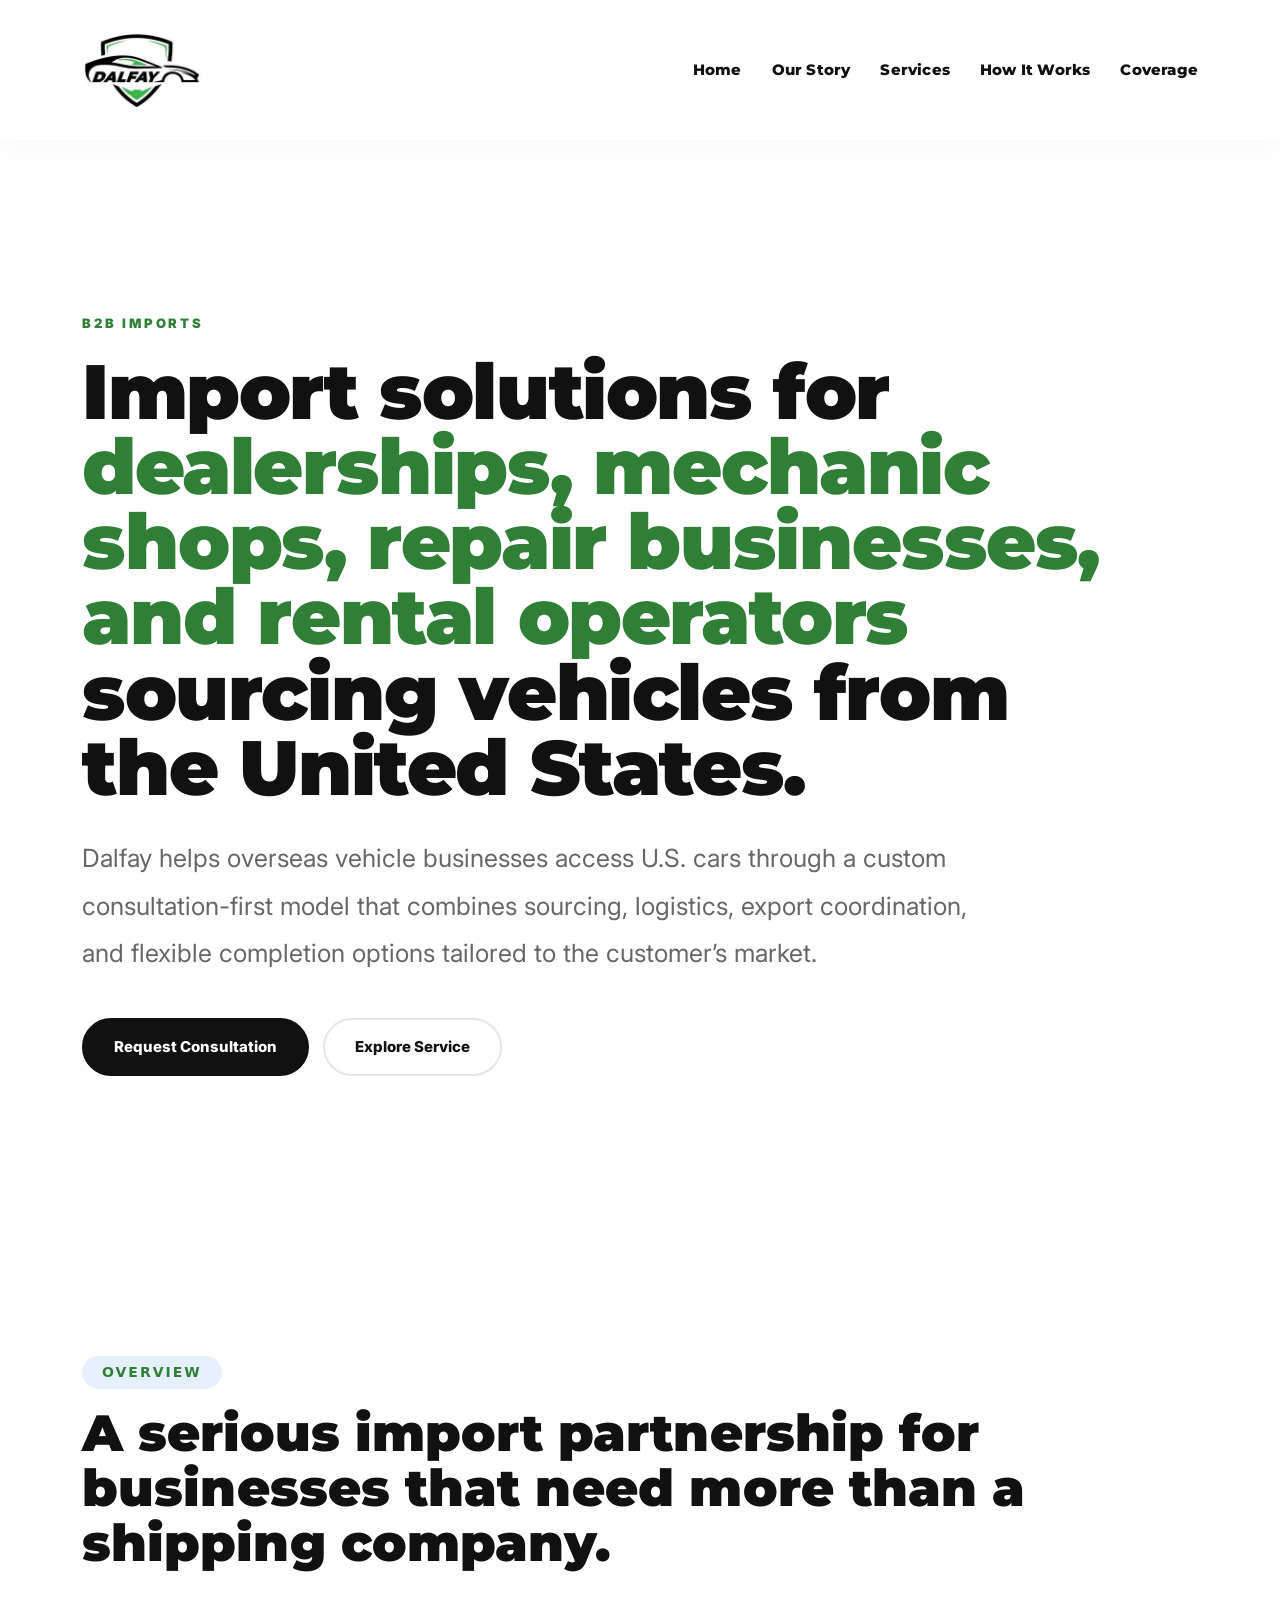
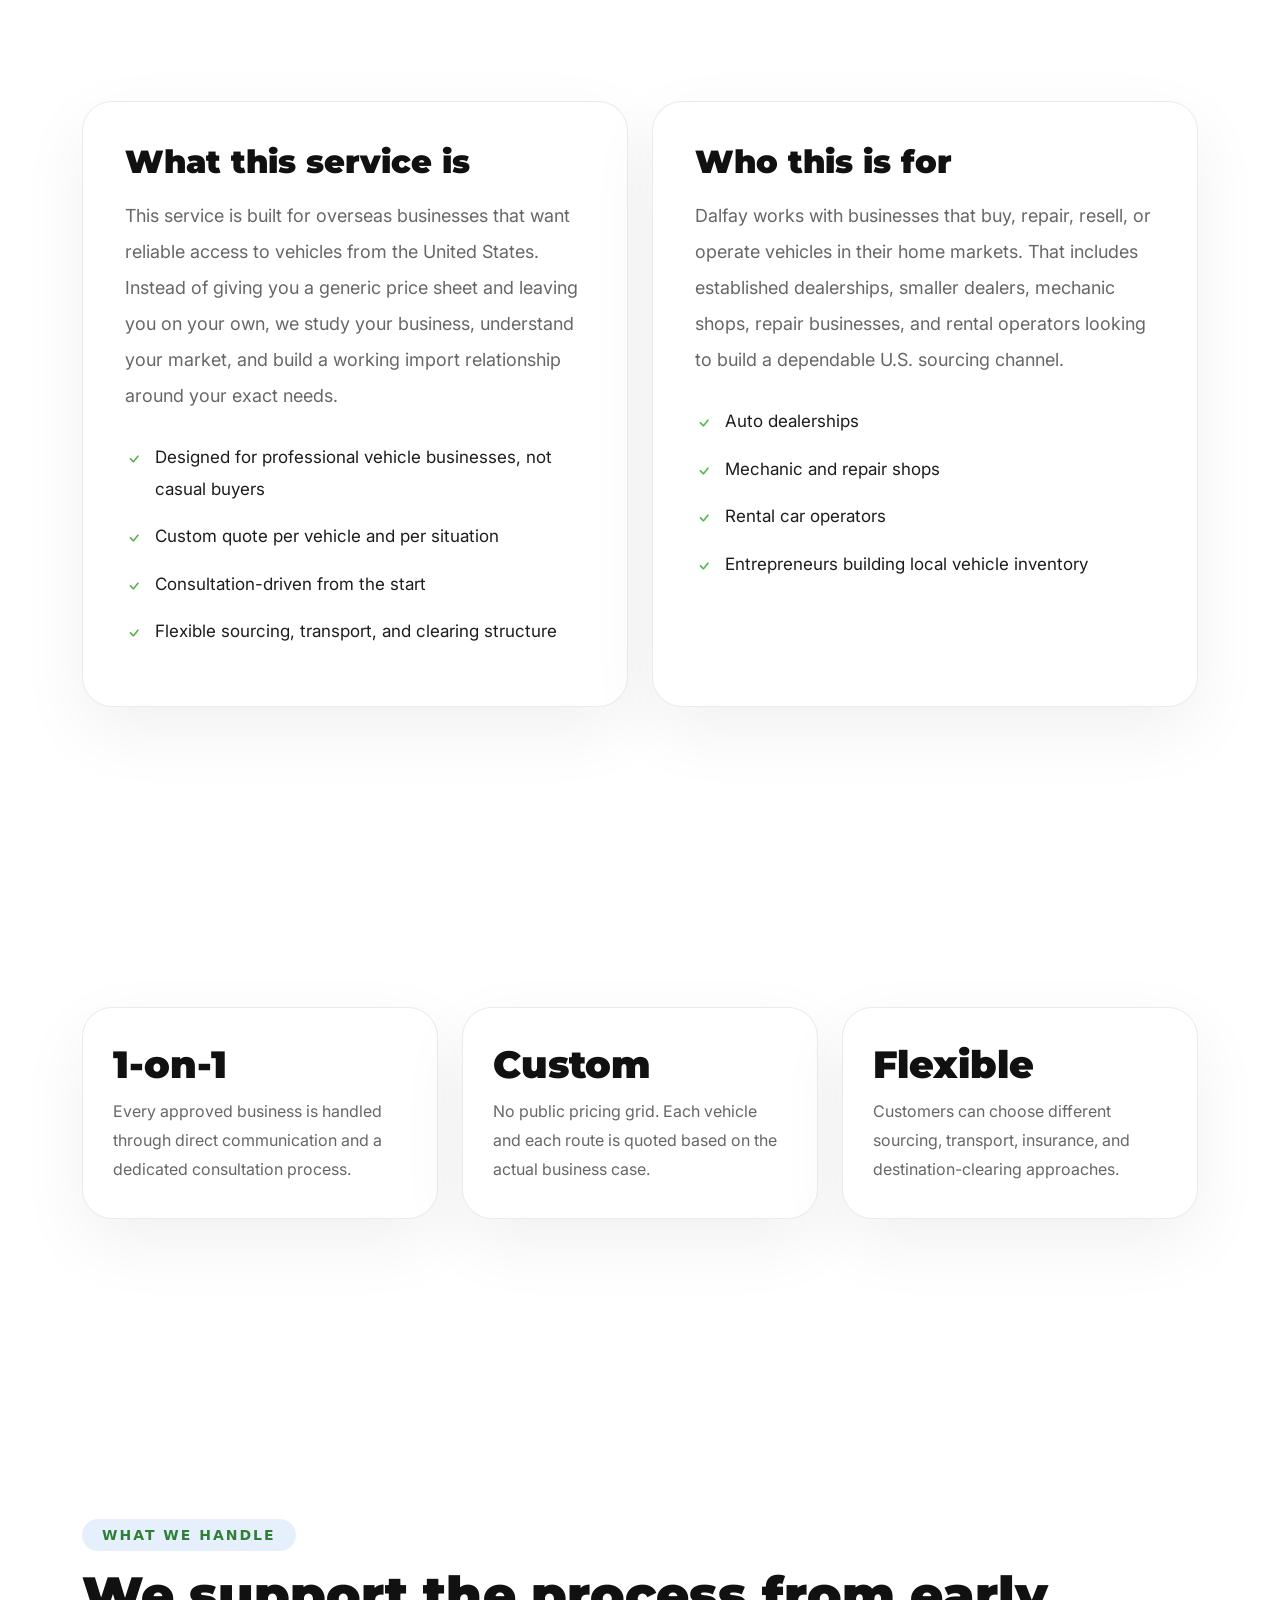
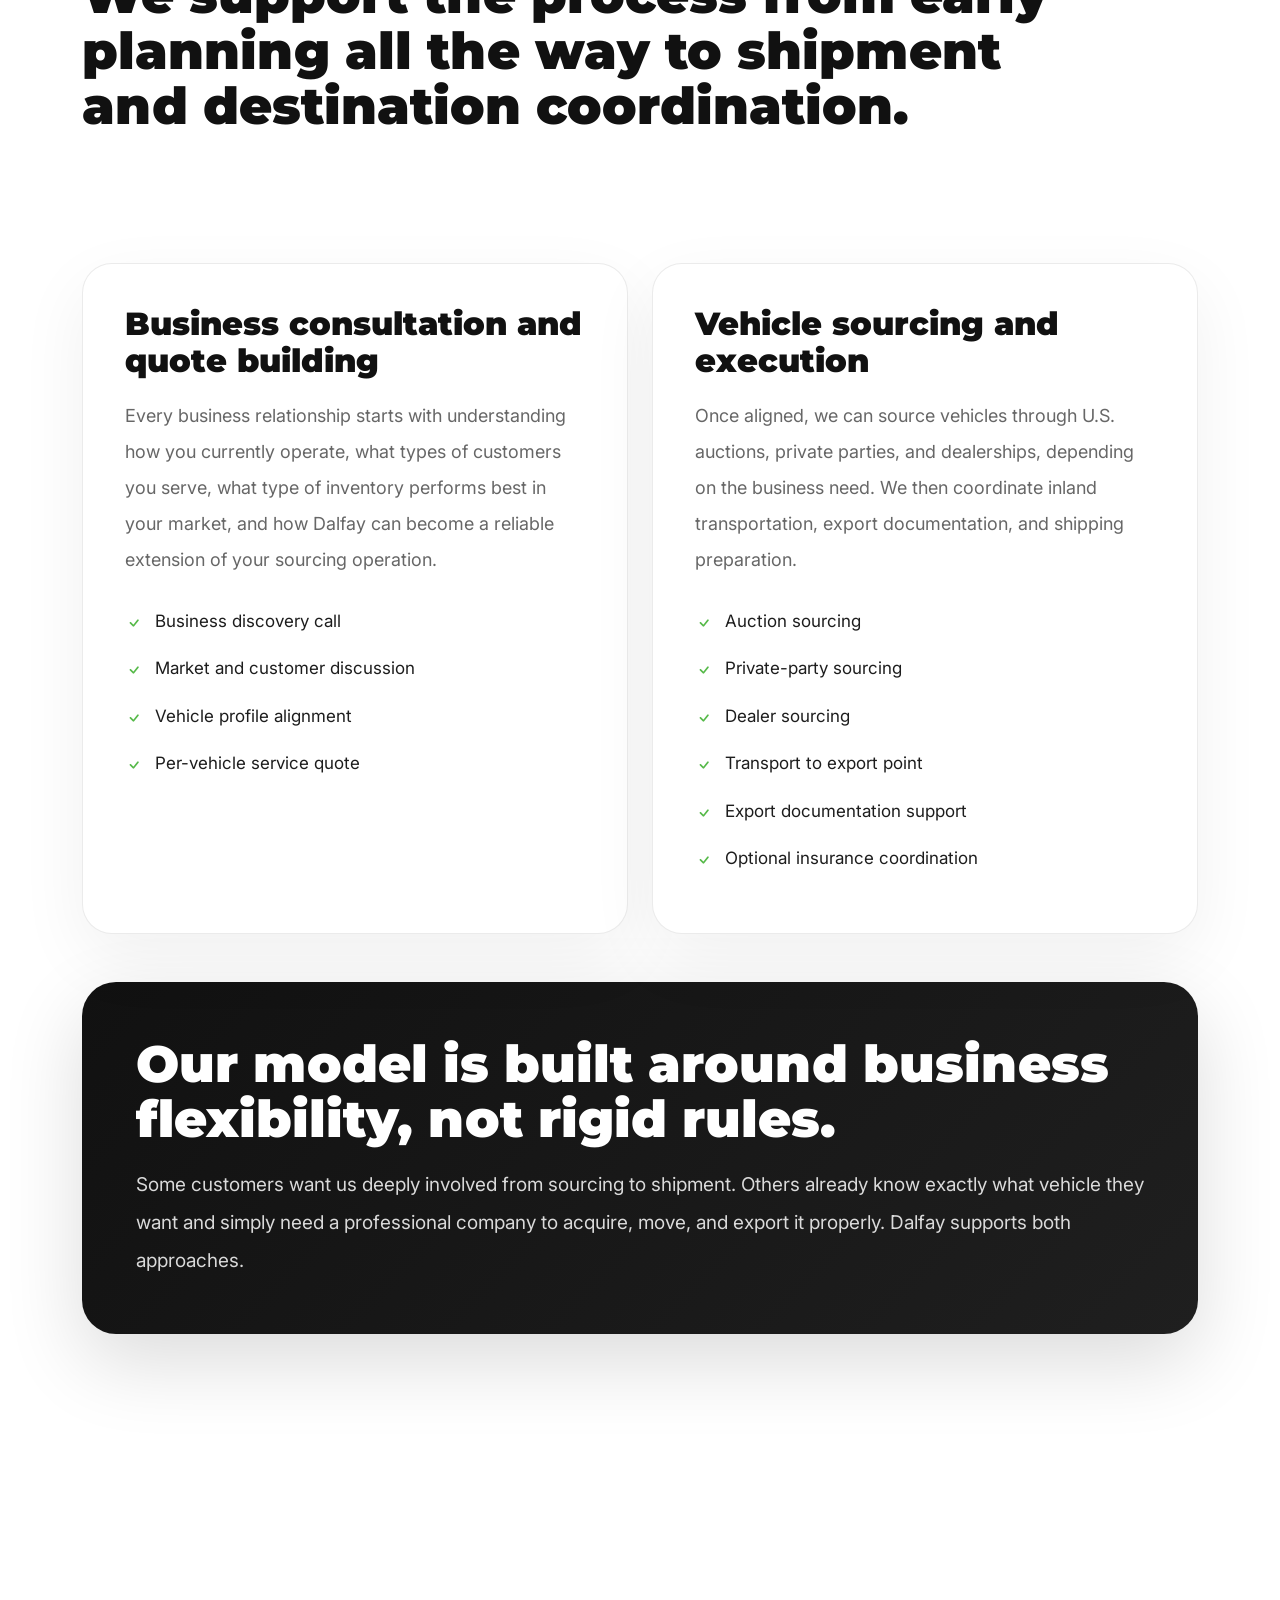
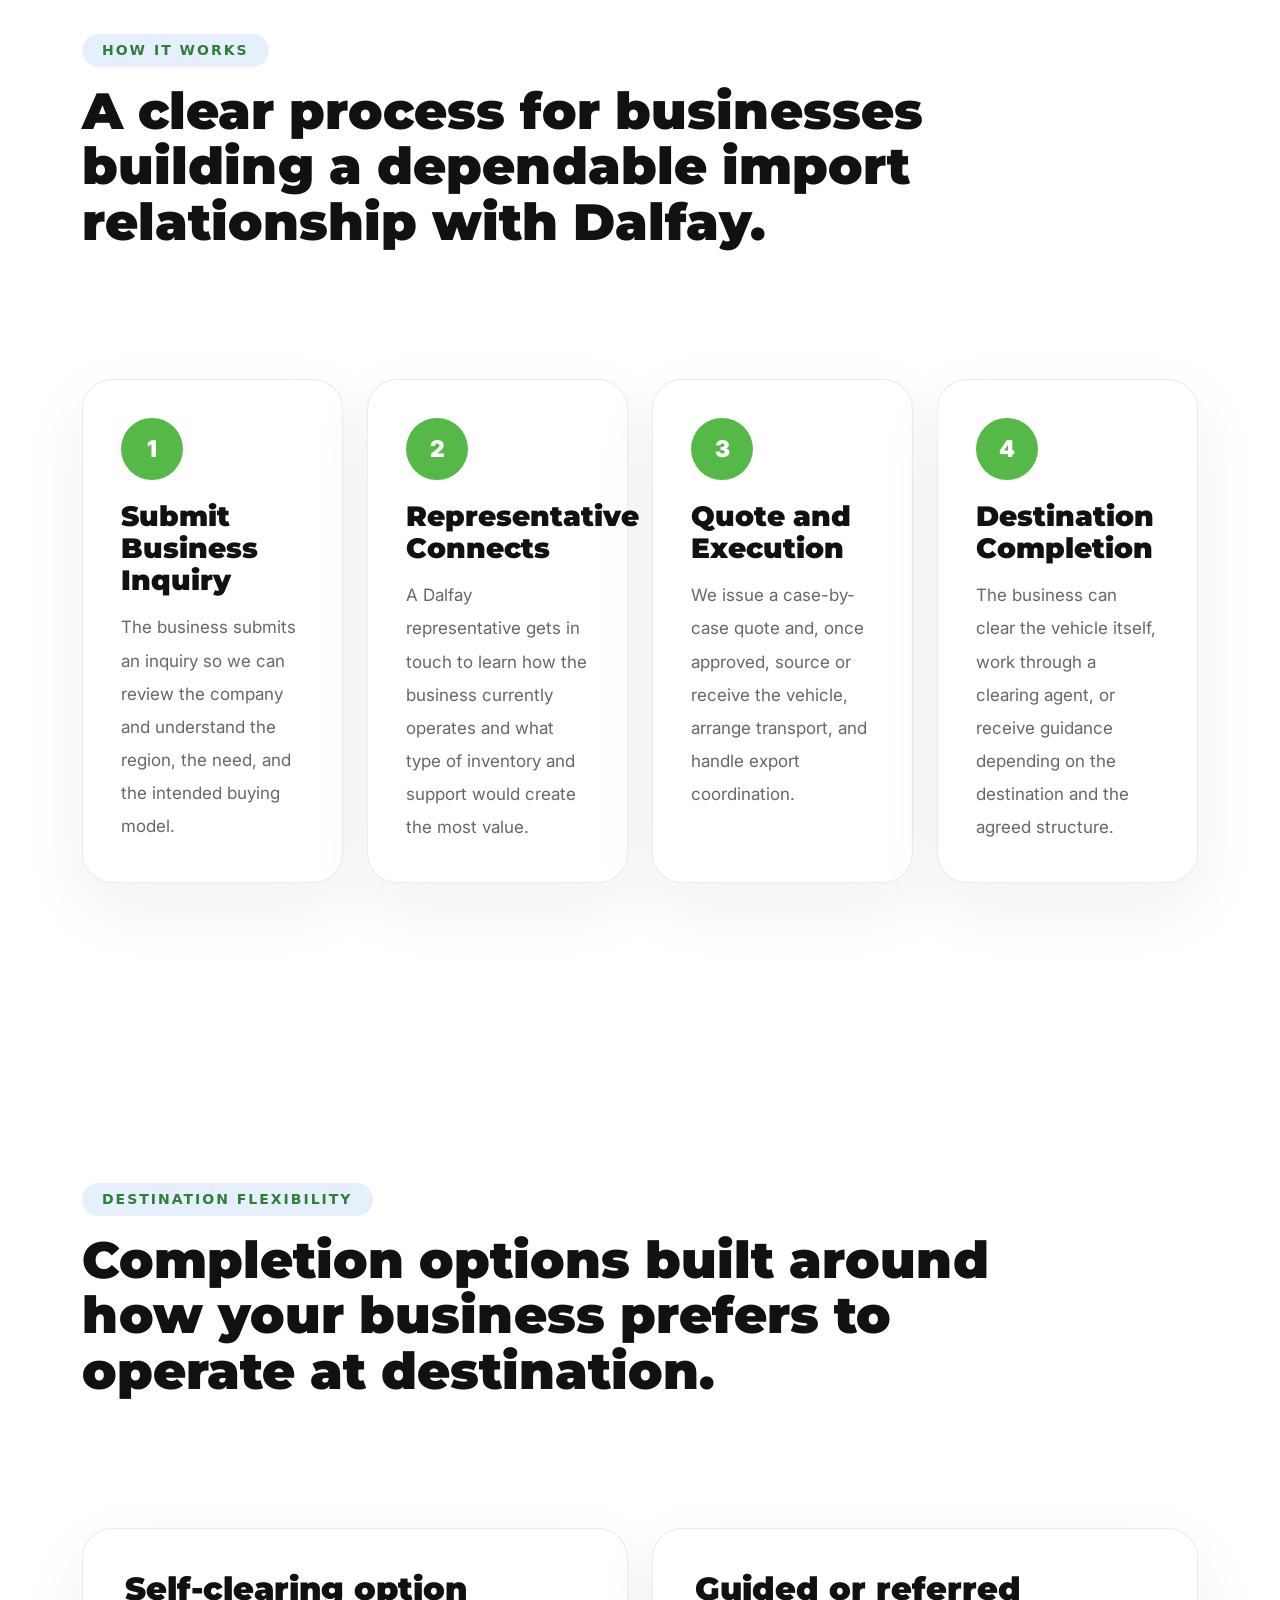
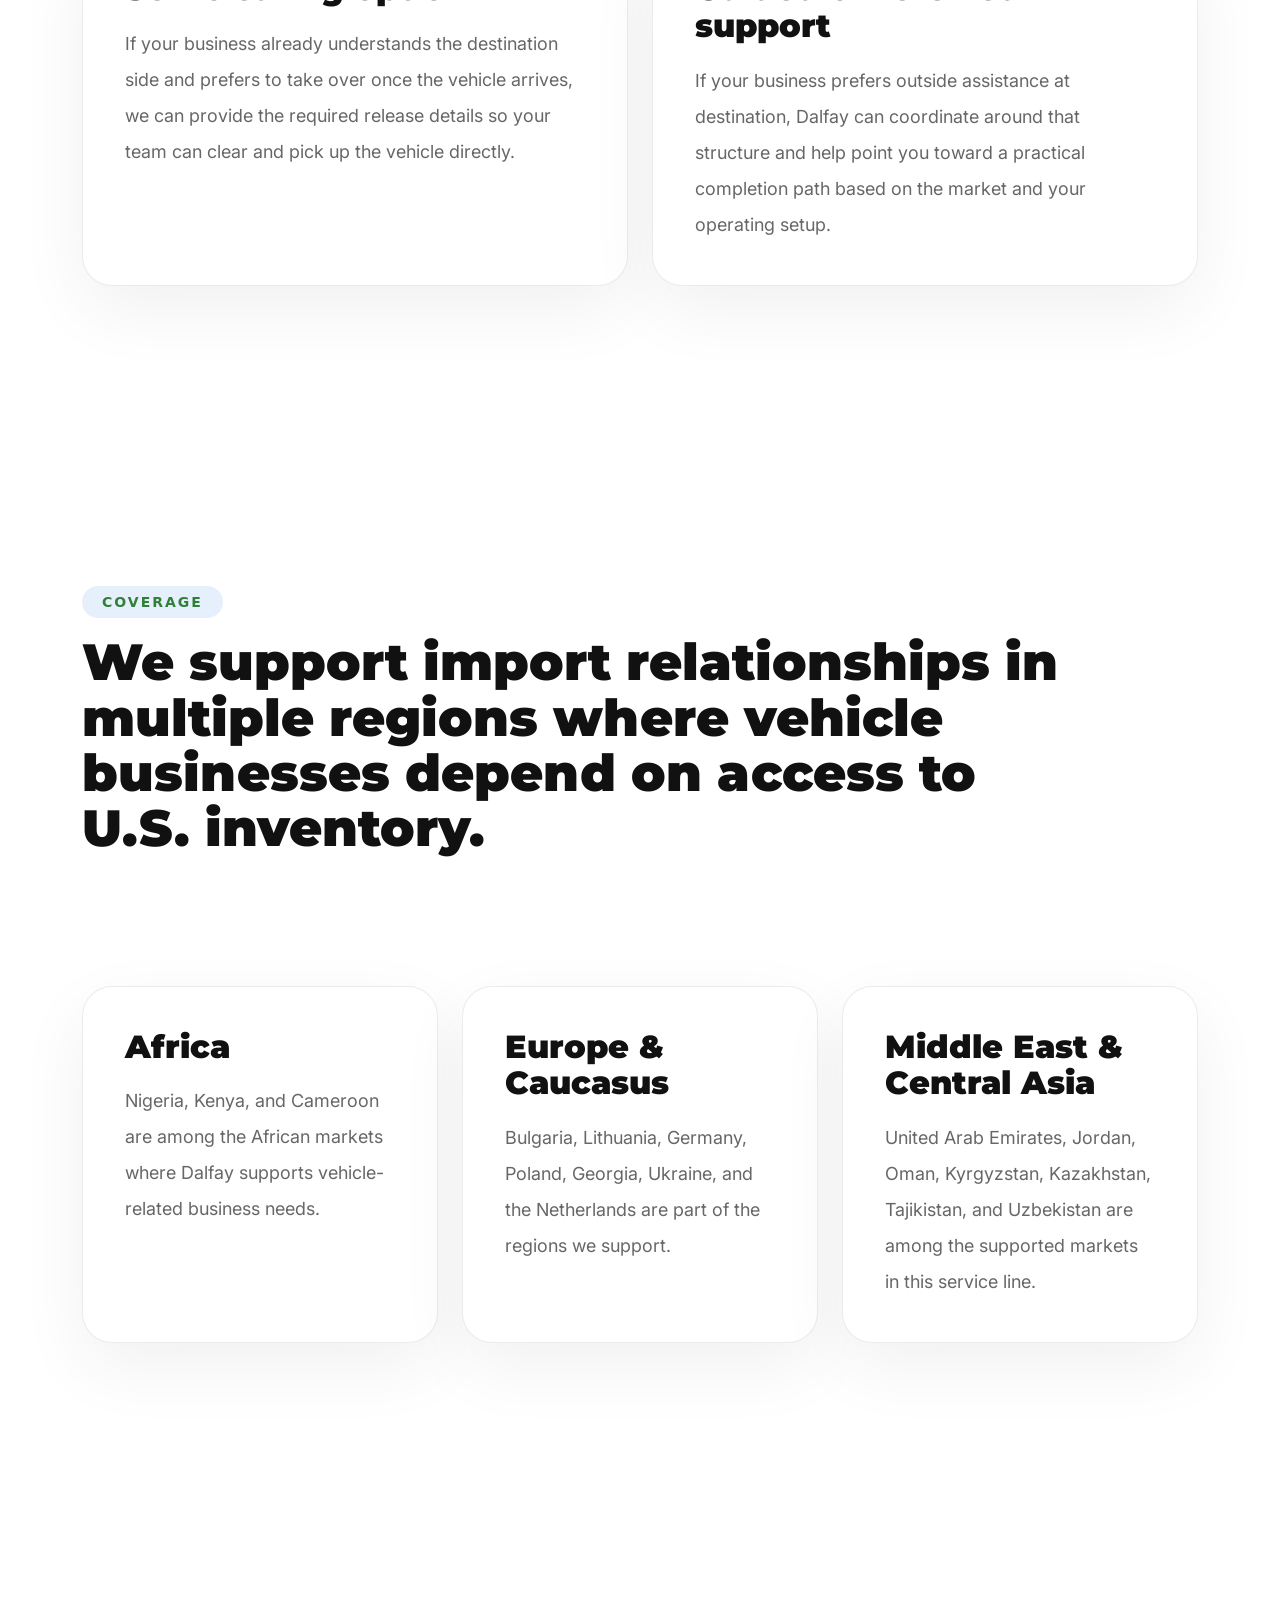
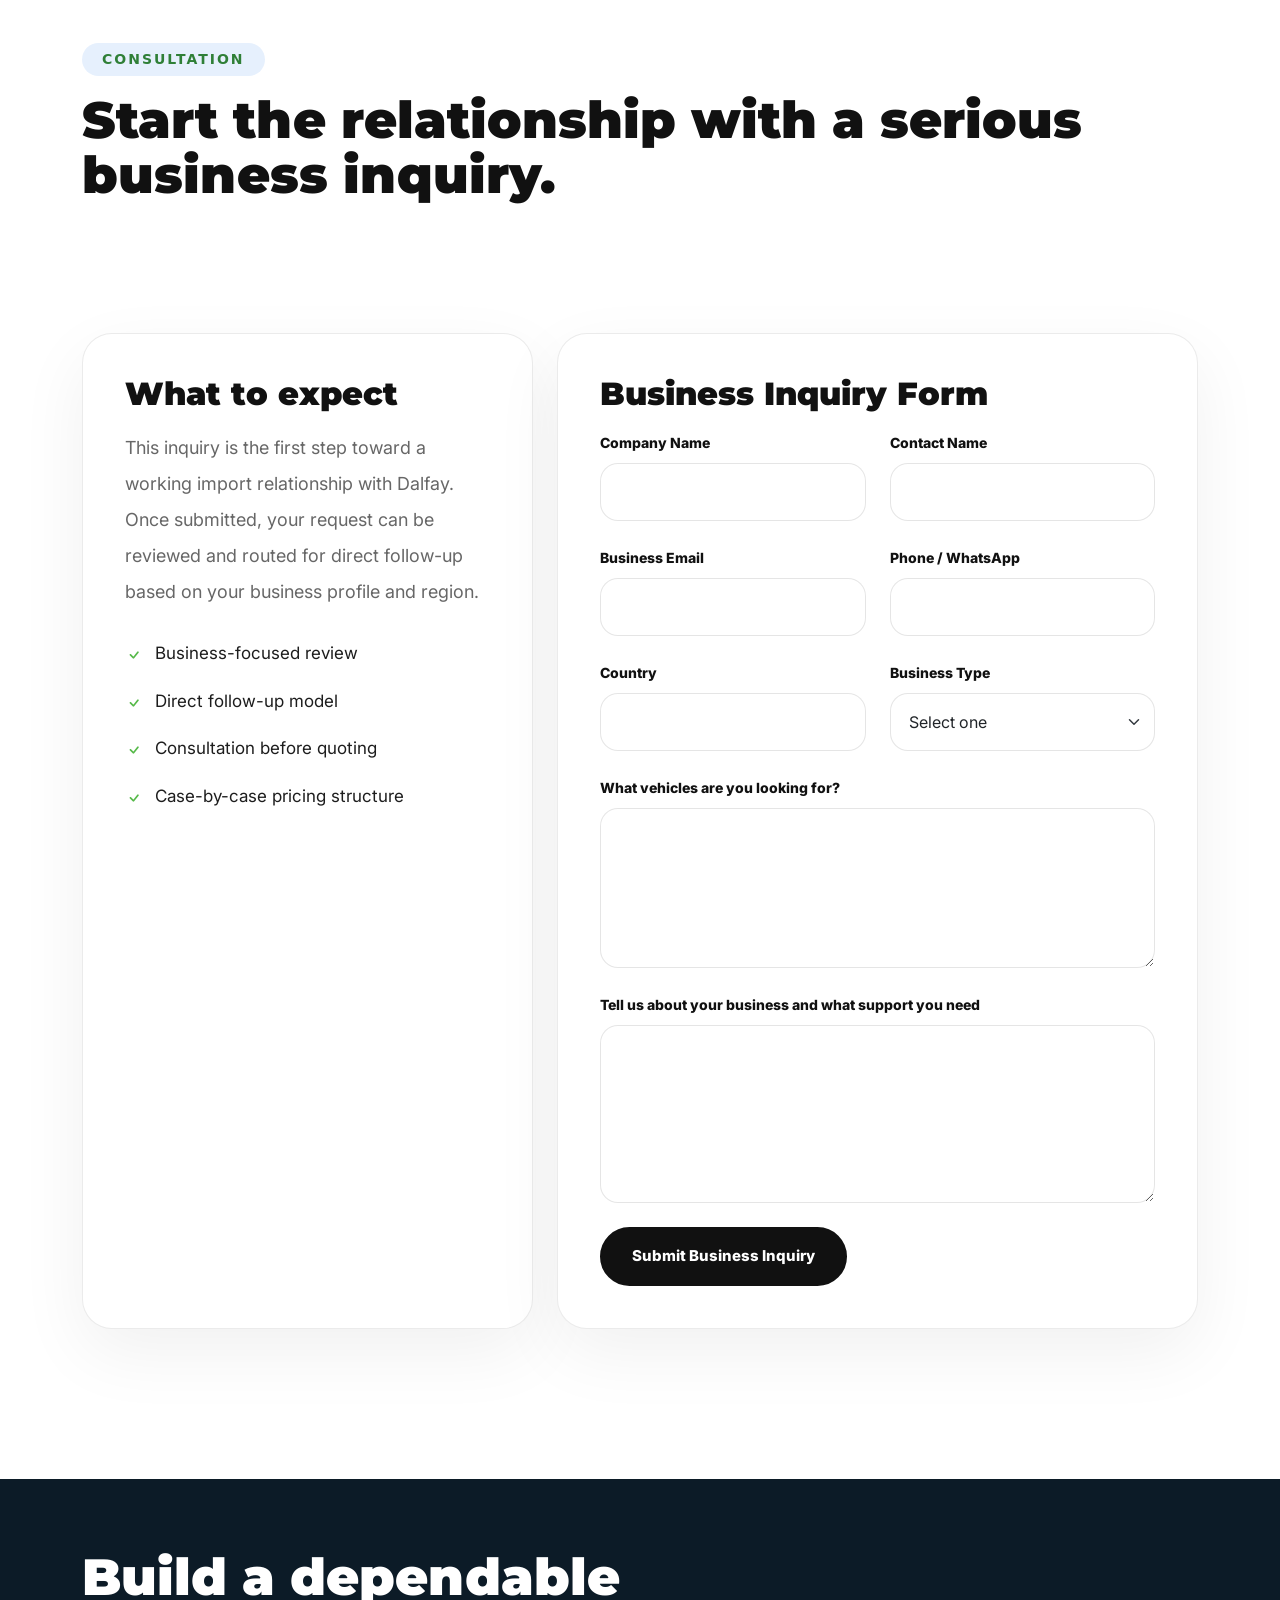
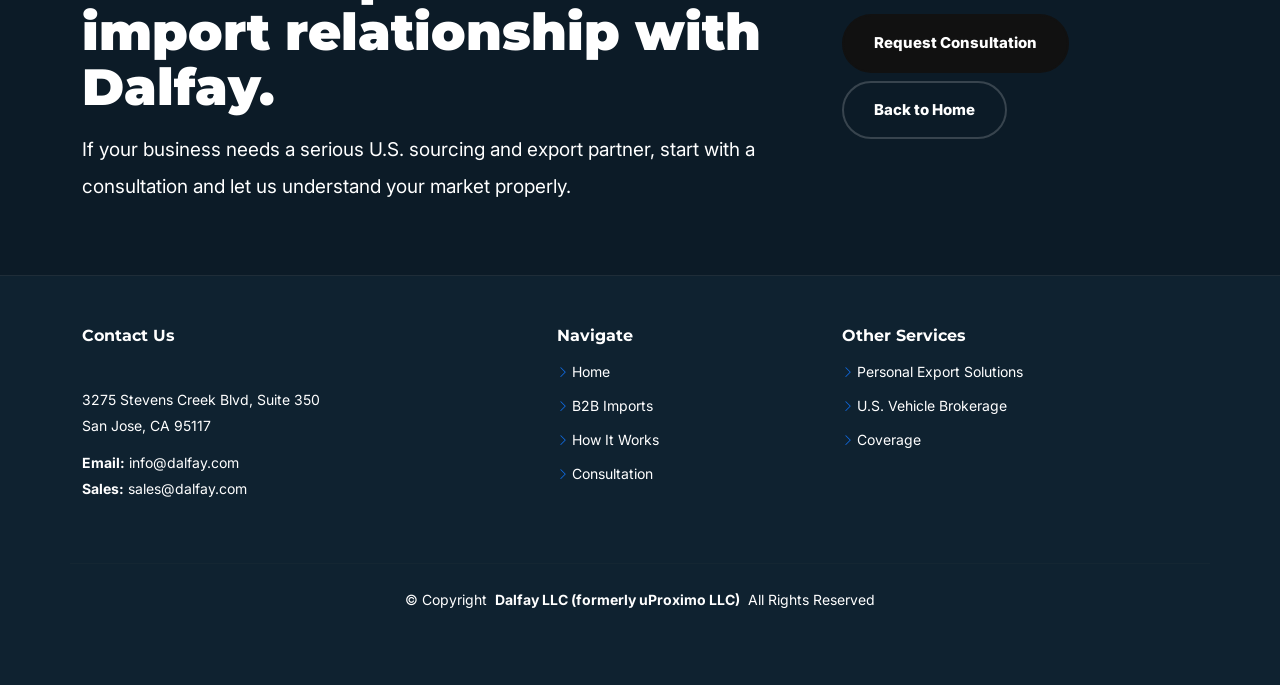
==== commit 47589a3c: "Minor changes" ====
--- a/b2b-imports/index.html
+++ b/b2b-imports/index.html
@@ -52,10 +52,7 @@
     }
 
     .page-hero {
-      background:
-        radial-gradient(circle at top right, rgba(85, 185, 72, 0.07), transparent 24%),
-        radial-gradient(circle at bottom left, rgba(85, 185, 72, 0.05), transparent 22%),
-        linear-gradient(180deg, #ffffff 0%, var(--dalfay-hero-bg) 100%);
+      background: #ffffff;
       padding: 170px 0 130px;
     }
 
@@ -142,7 +139,7 @@
     }
 
     .light-section {
-      background: var(--dalfay-soft-bg);
+      background: #ffffff;
     }
 
     .section-title {
--- a/assets/css/main.css
+++ b/assets/css/main.css
@@ -1967,6 +1967,53 @@
   background: rgba(255, 255, 255, 0.08);
 }
 
+.btn-launch-external {
+  display: inline-flex;
+  align-items: center;
+  justify-content: center;
+  gap: 10px;
+  padding: 16px 30px;
+  border-radius: 999px;
+  font-size: 15px;
+  font-weight: 800;
+  text-decoration: none;
+  transition: none;
+  background: #ffffff;
+  color: var(--dalfay-black, #111111) !important;
+  border: 2px solid #ffffff;
+}
+
+.btn-launch-external:hover {
+  background: #ffffff;
+  color: var(--dalfay-black, #111111) !important;
+  border-color: #ffffff;
+  transform: none;
+}
+
+.footer a.btn-launch-external,
+.footer a.btn-launch-external:hover,
+.footer a.btn-launch-external:focus,
+.footer a.btn-launch-external:active,
+.footer a.btn-launch-external:visited {
+  color: var(--dalfay-black, #111111) !important;
+}
+
+.footer-plain-link,
+.footer-plain-link:hover,
+.footer-plain-link:focus,
+.footer-plain-link:active,
+.footer-plain-link:visited {
+  color: inherit !important;
+  text-decoration: none;
+  transition: none;
+  animation: none;
+}
+
+.footer-plain-link:focus {
+  outline: none;
+  box-shadow: none;
+}
+
 .footer {
   background: var(--dalfay-footer, #0f2230);
   color: #ffffff;
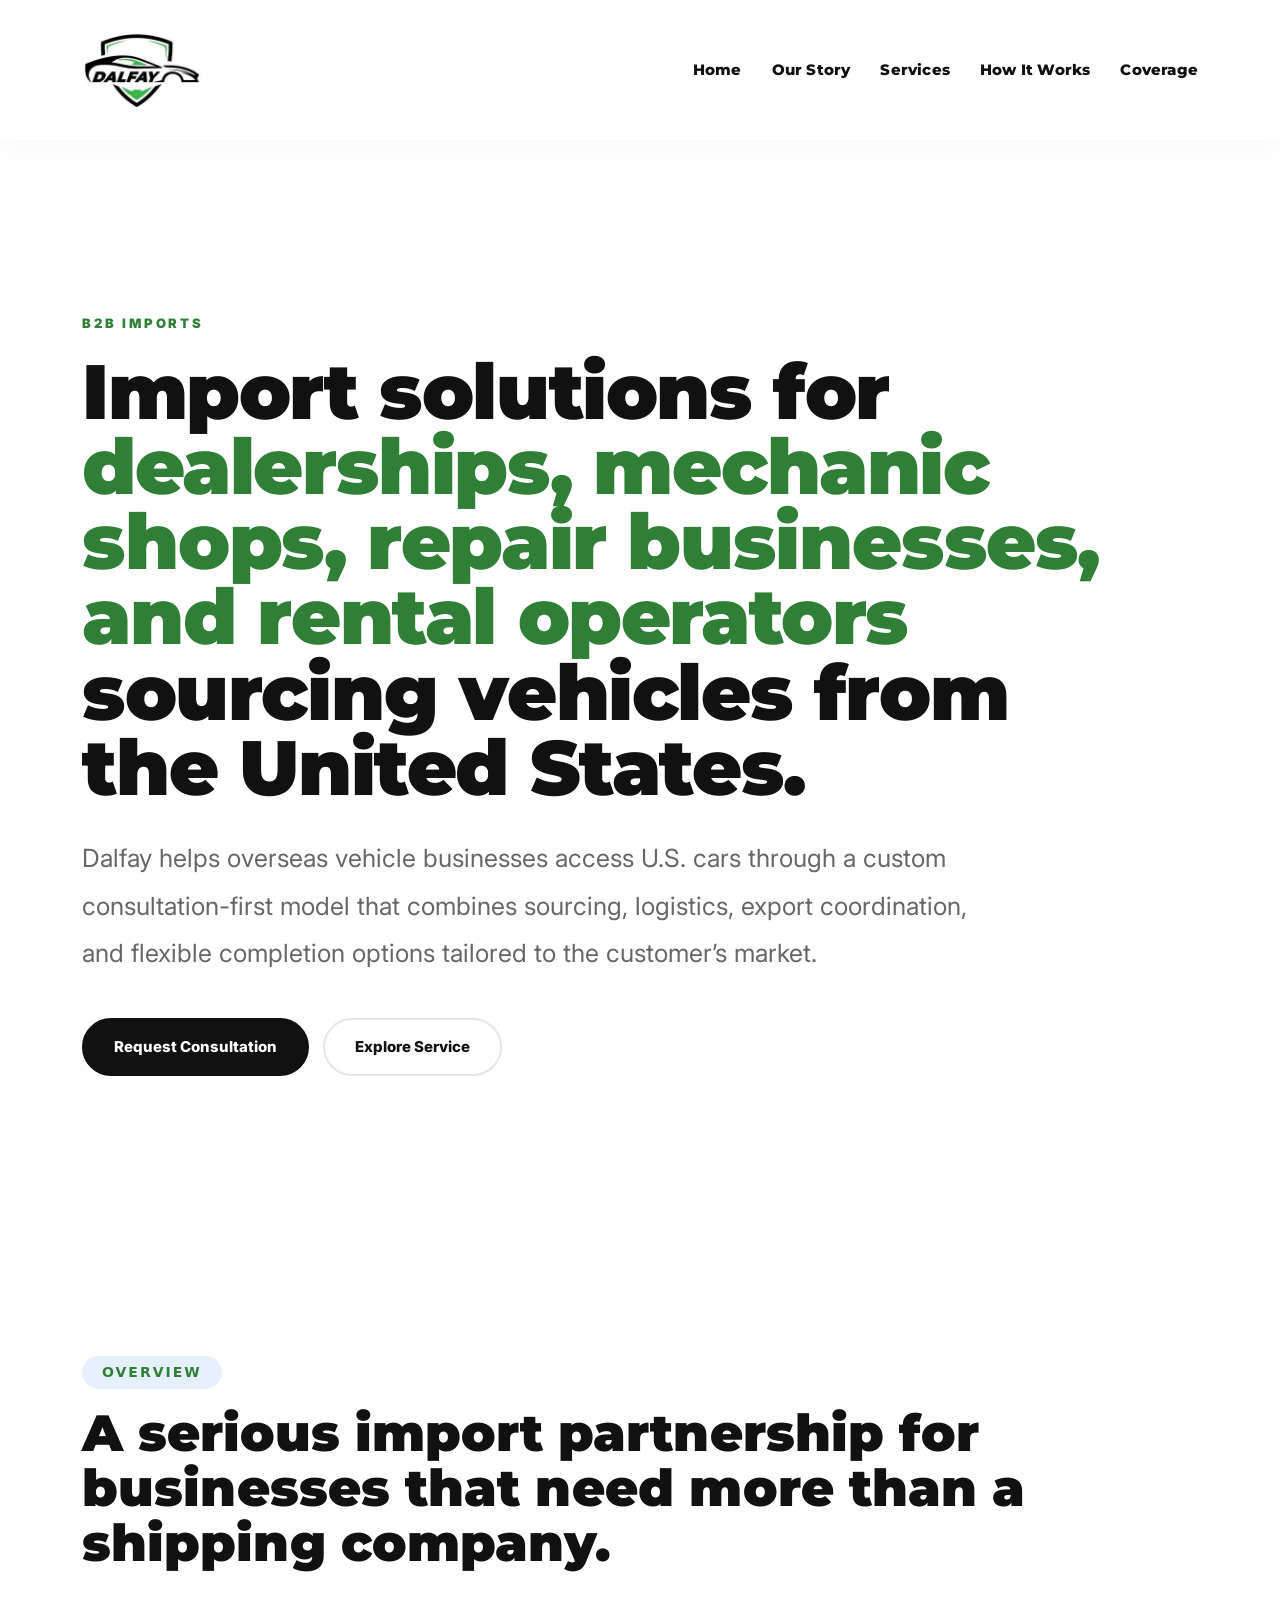
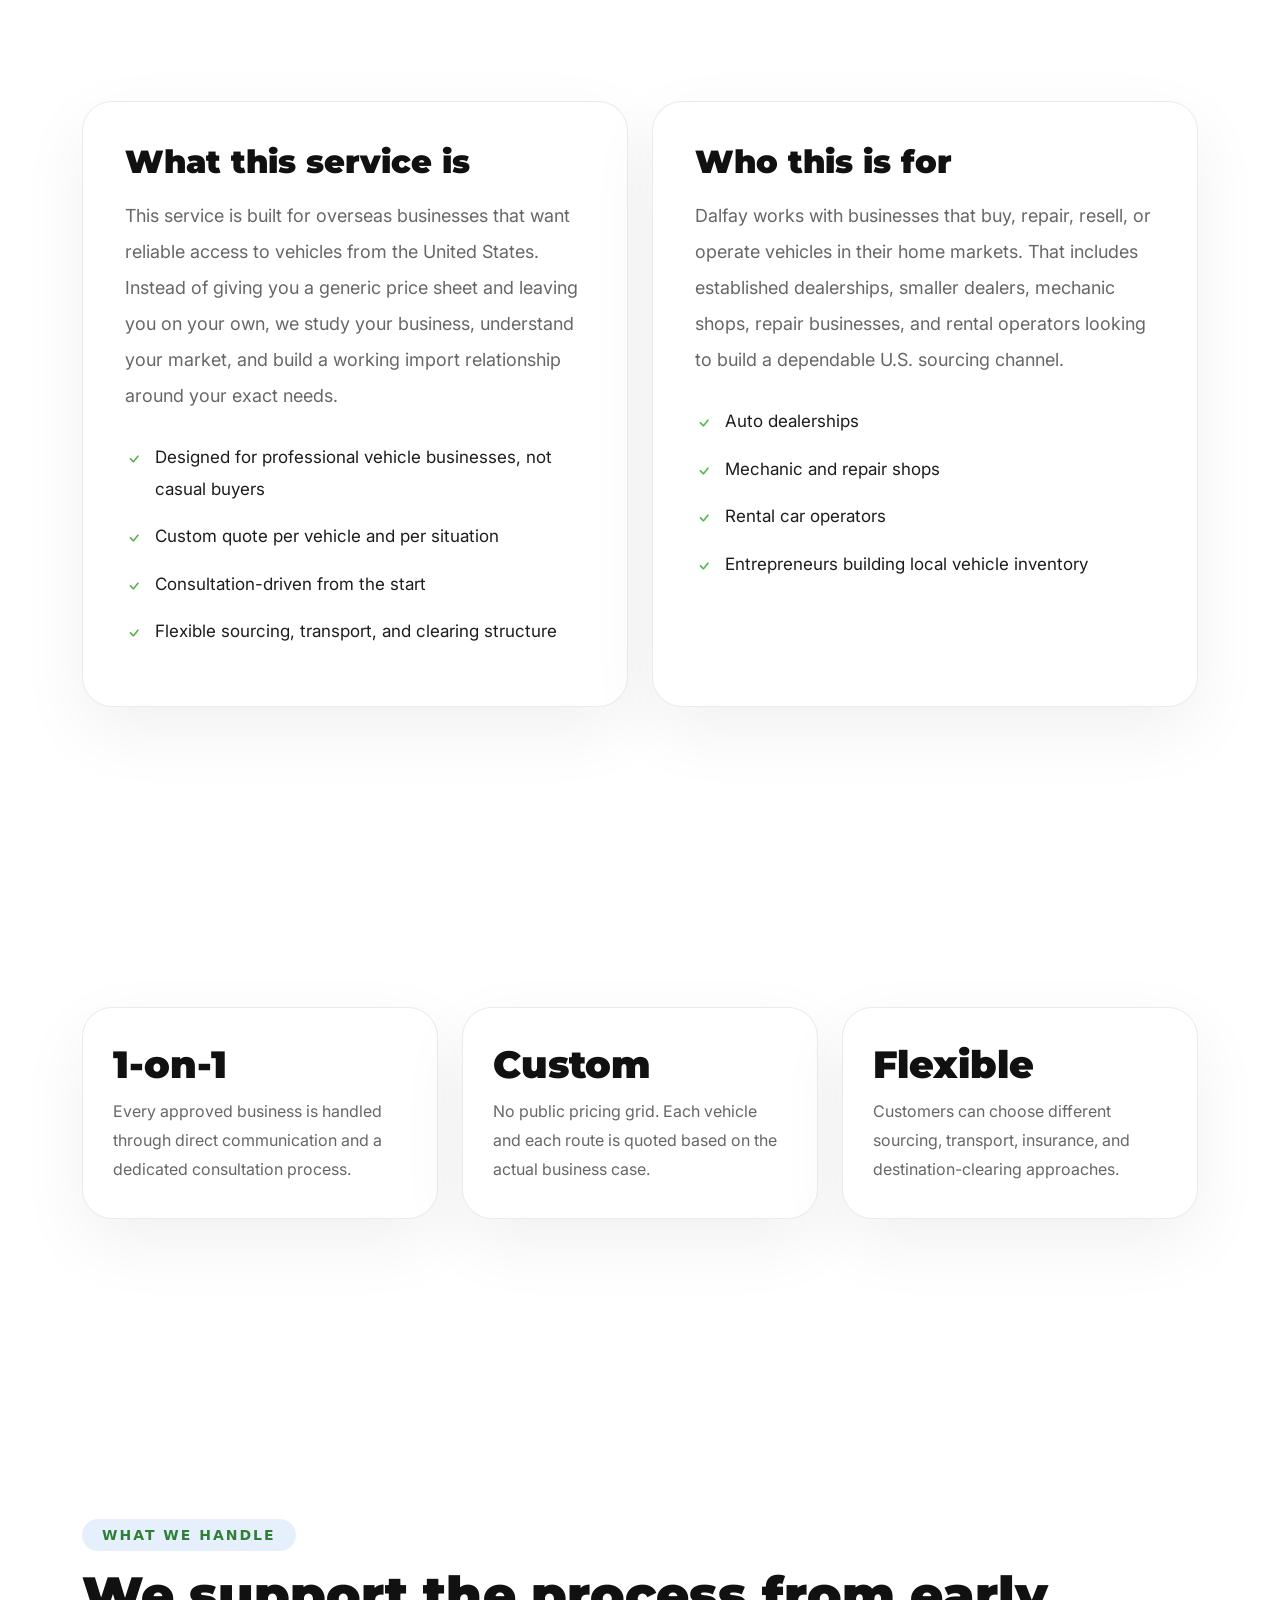
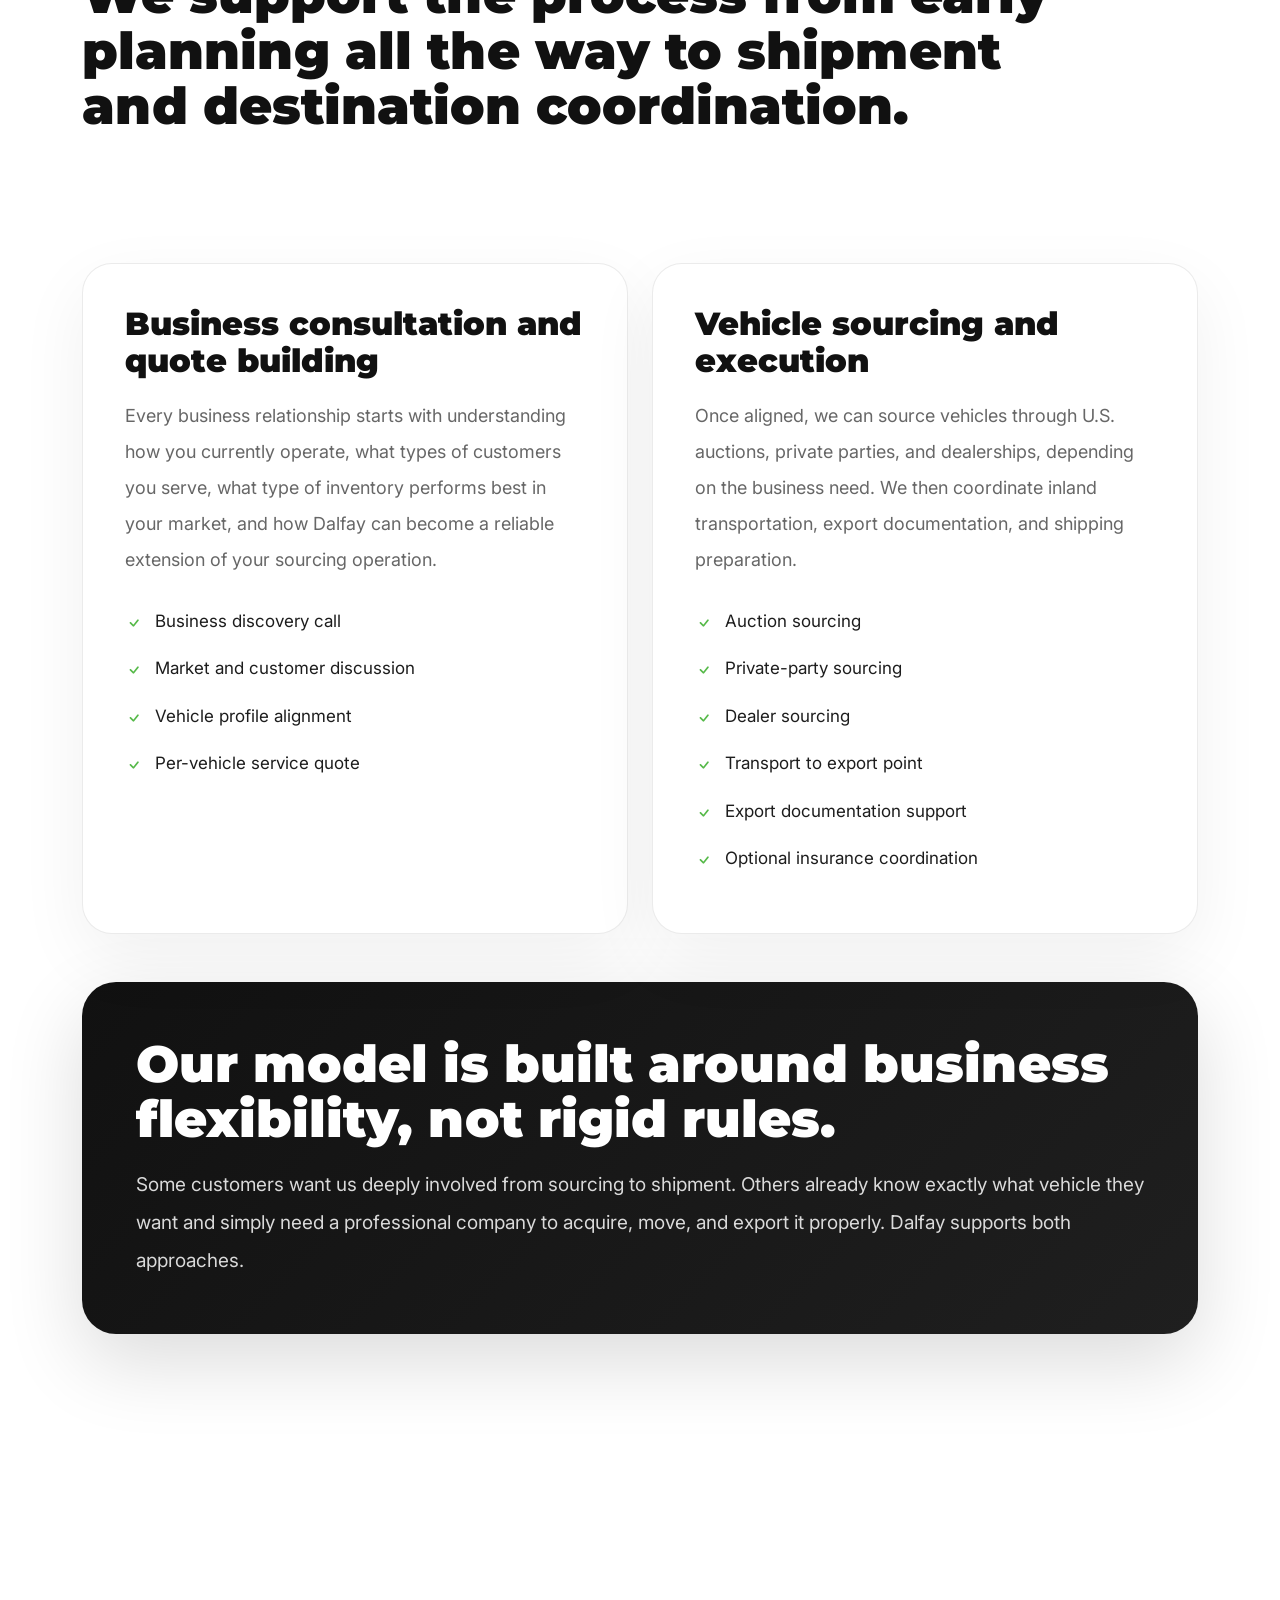
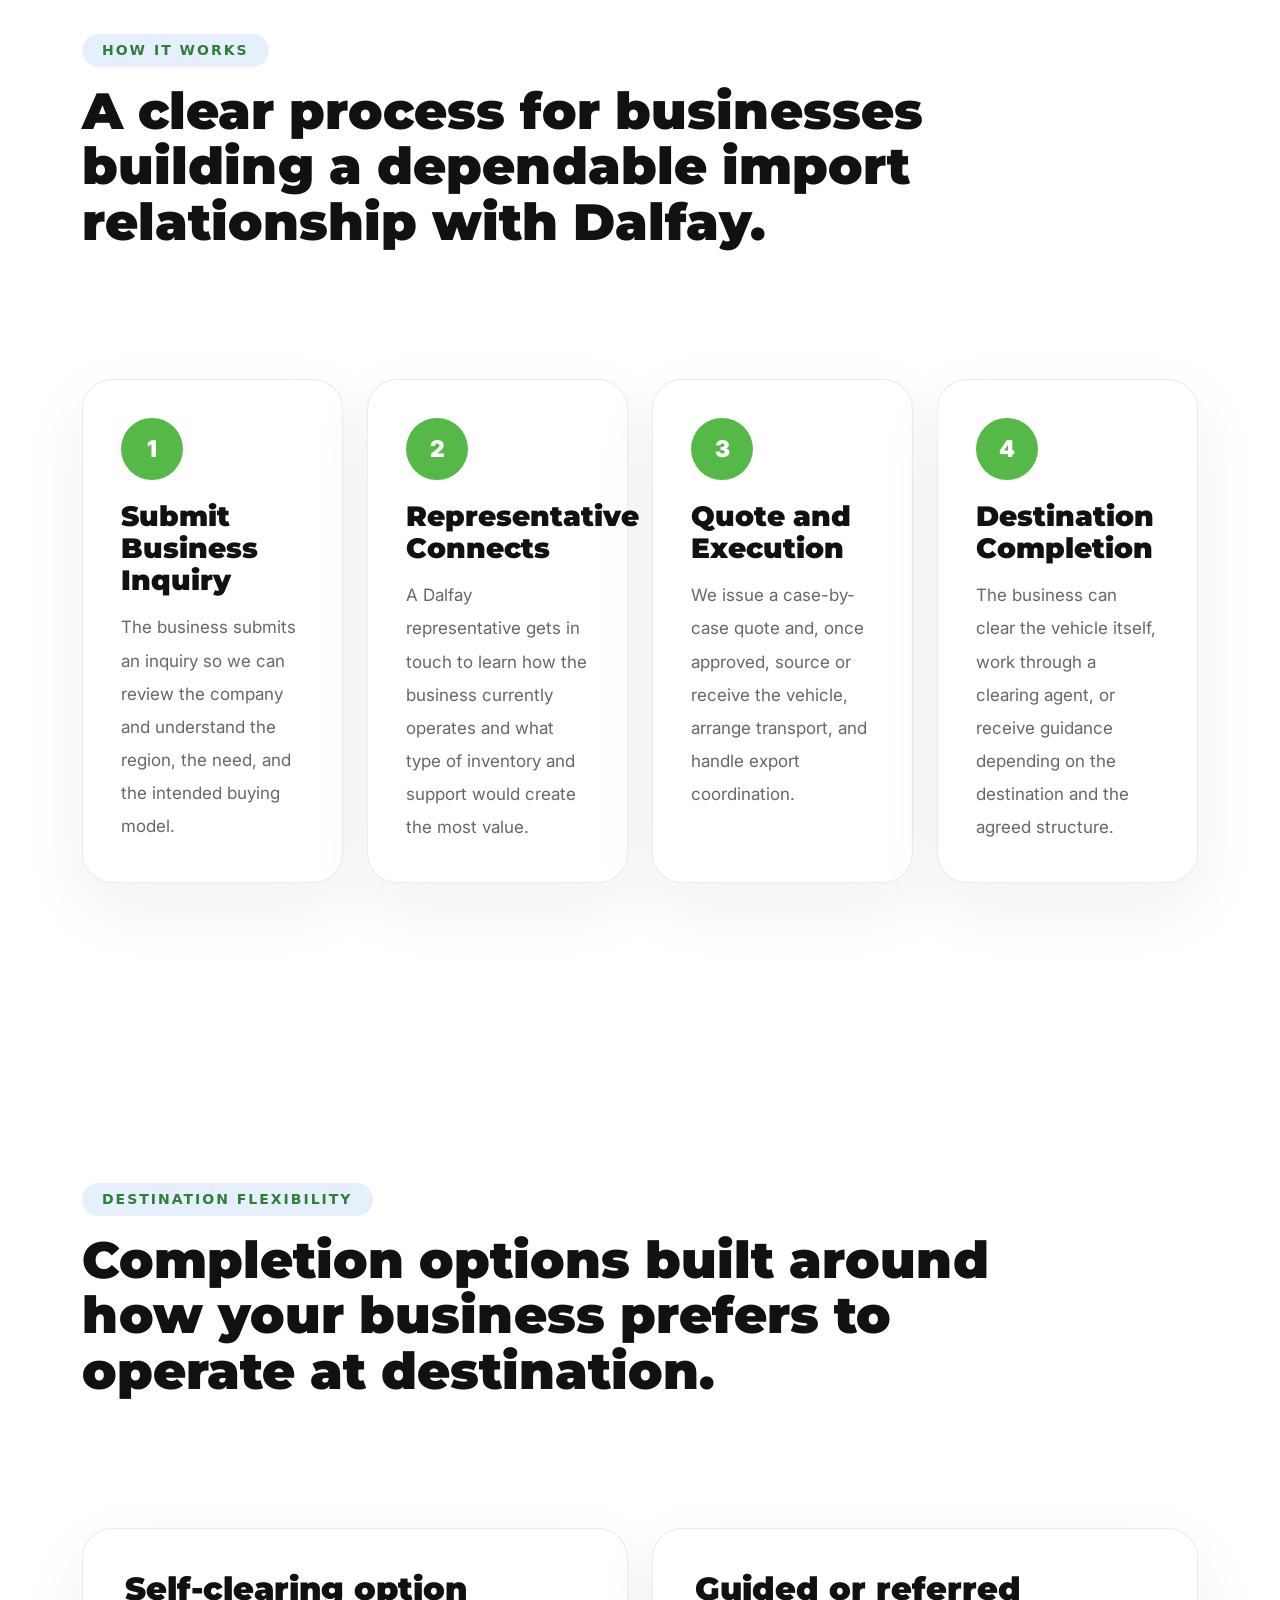
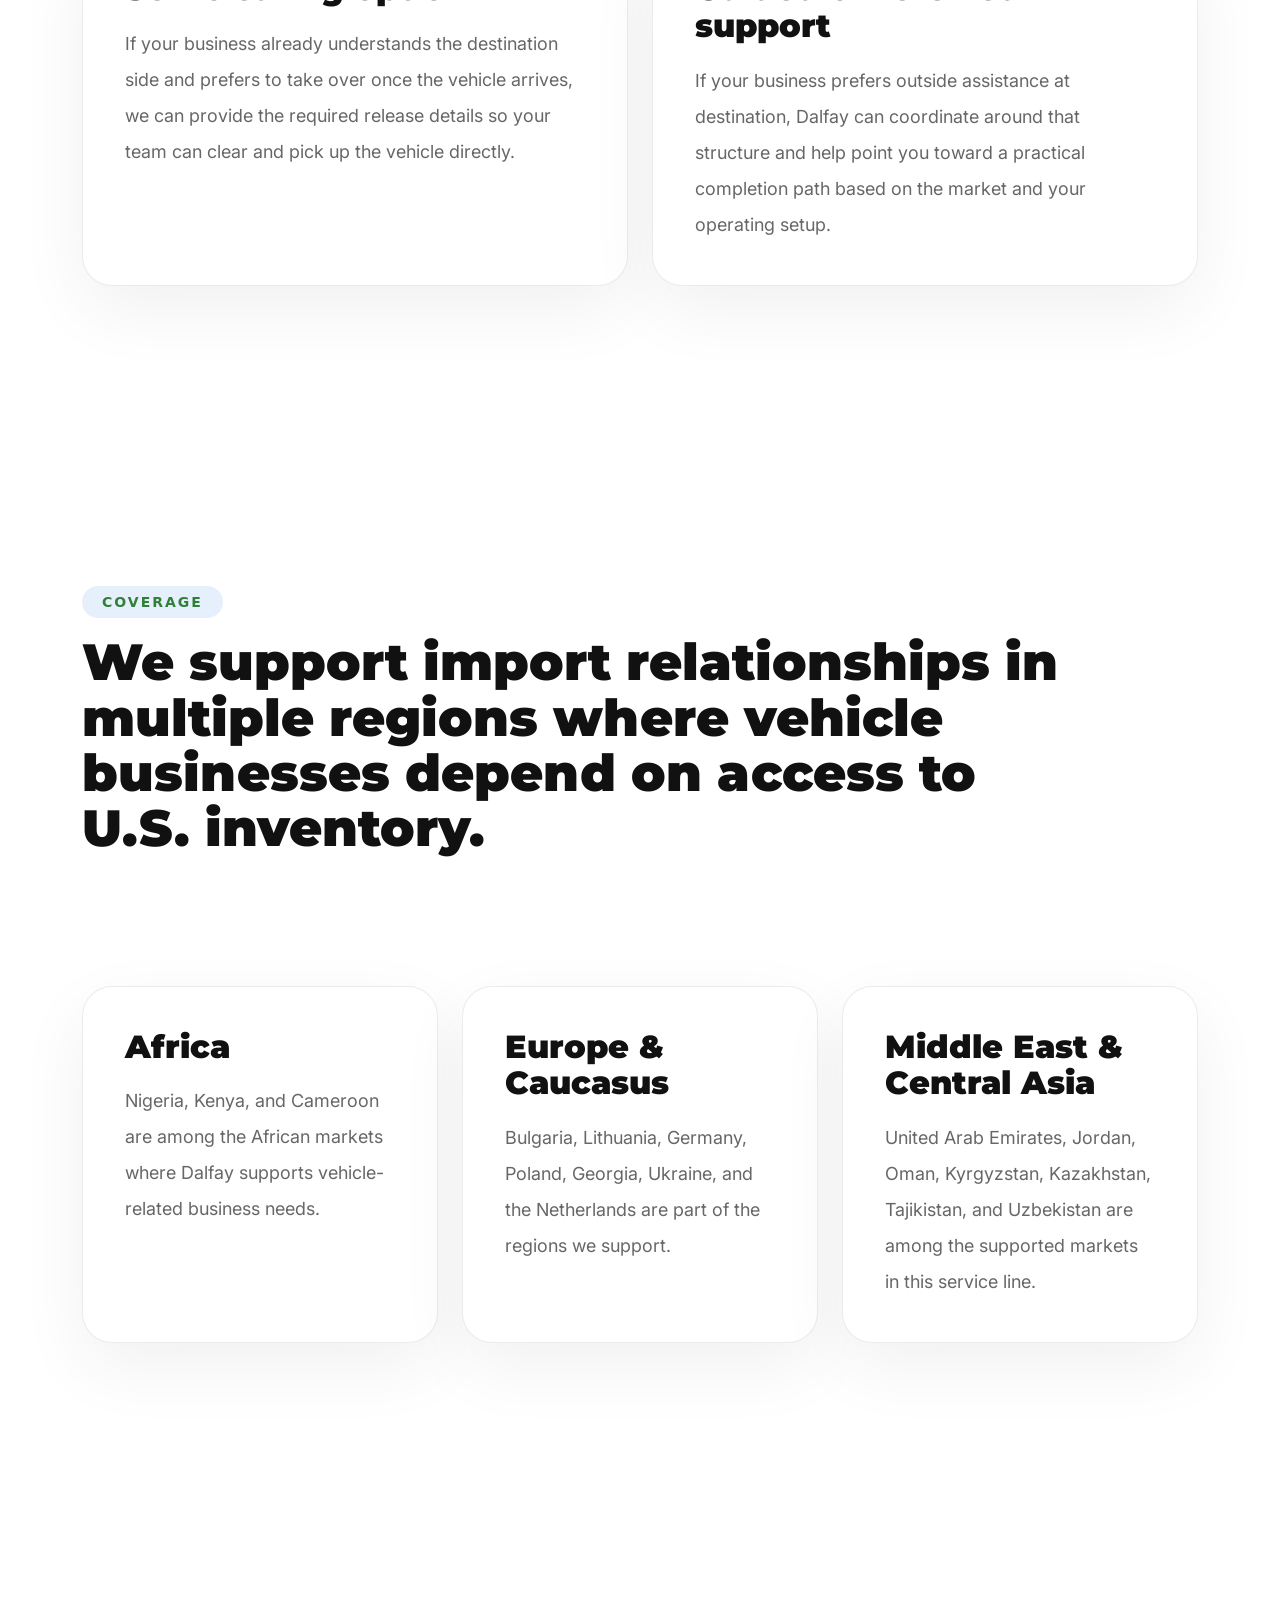
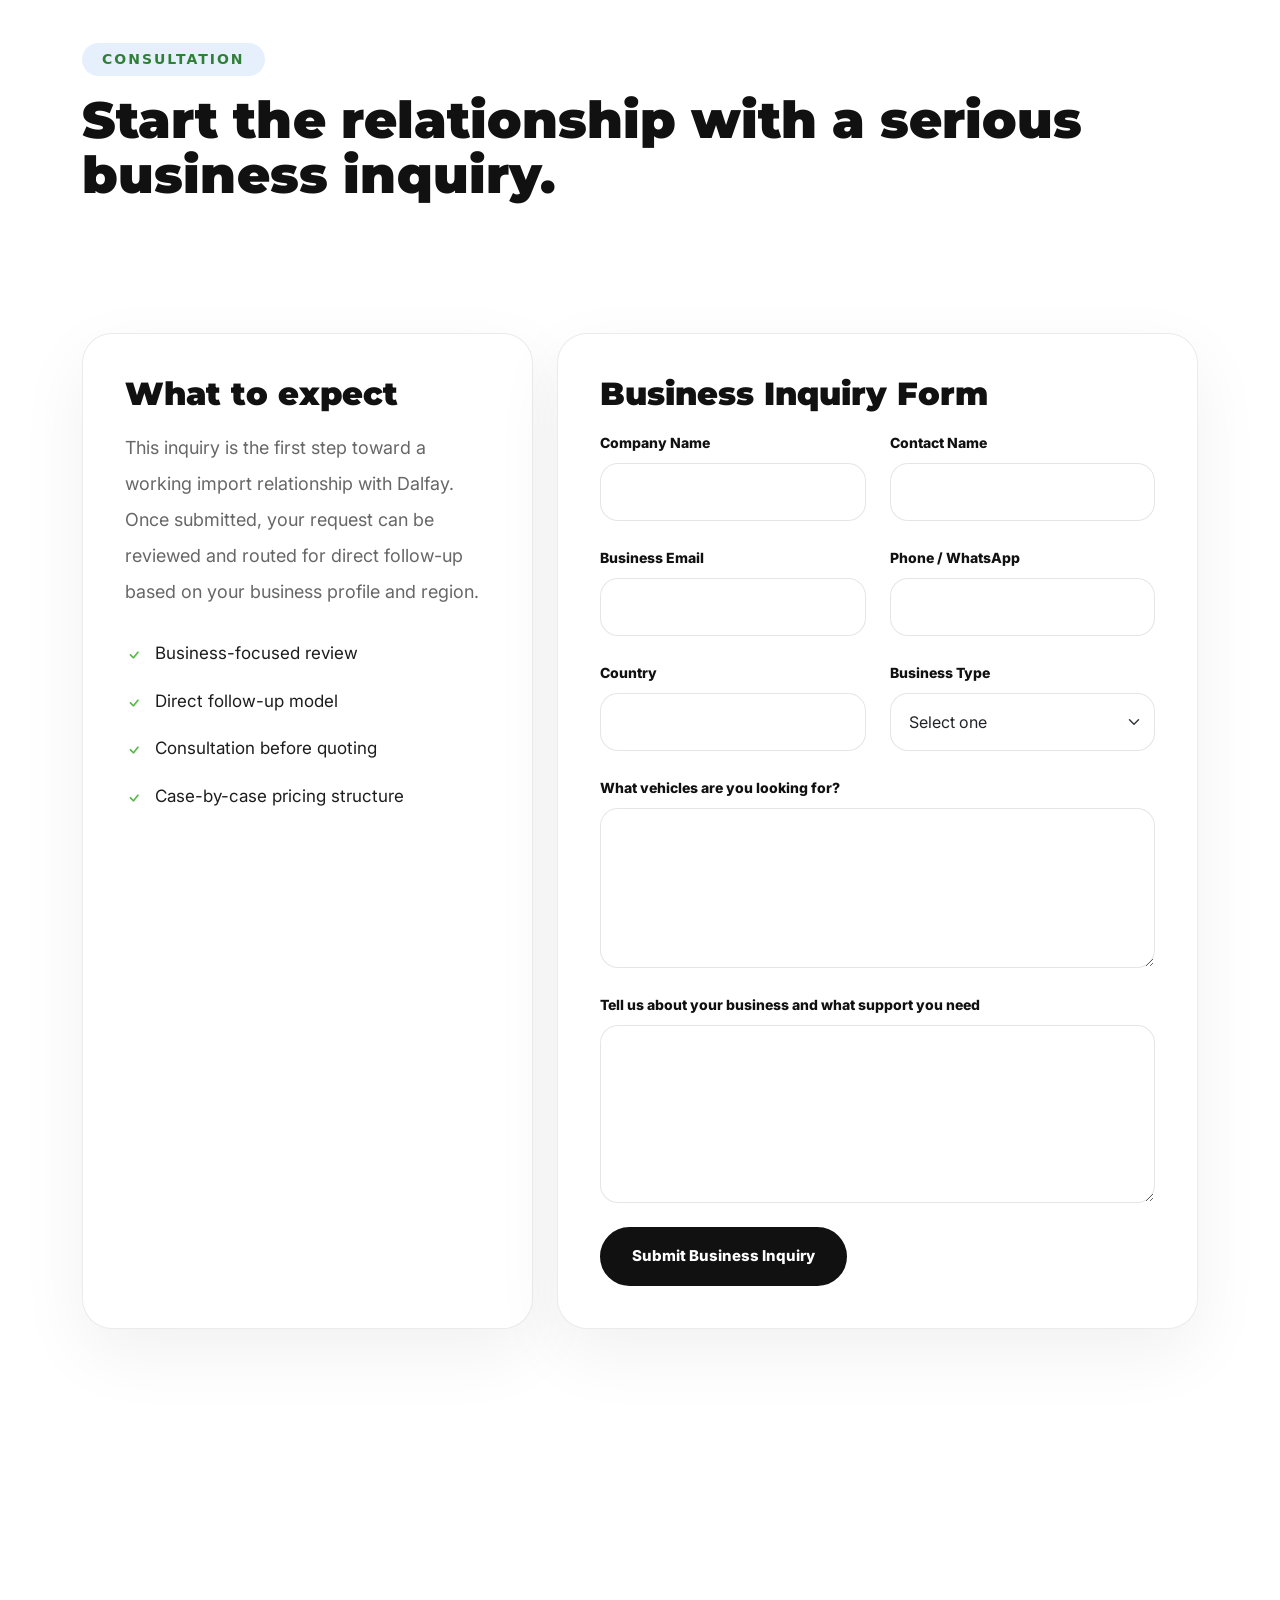
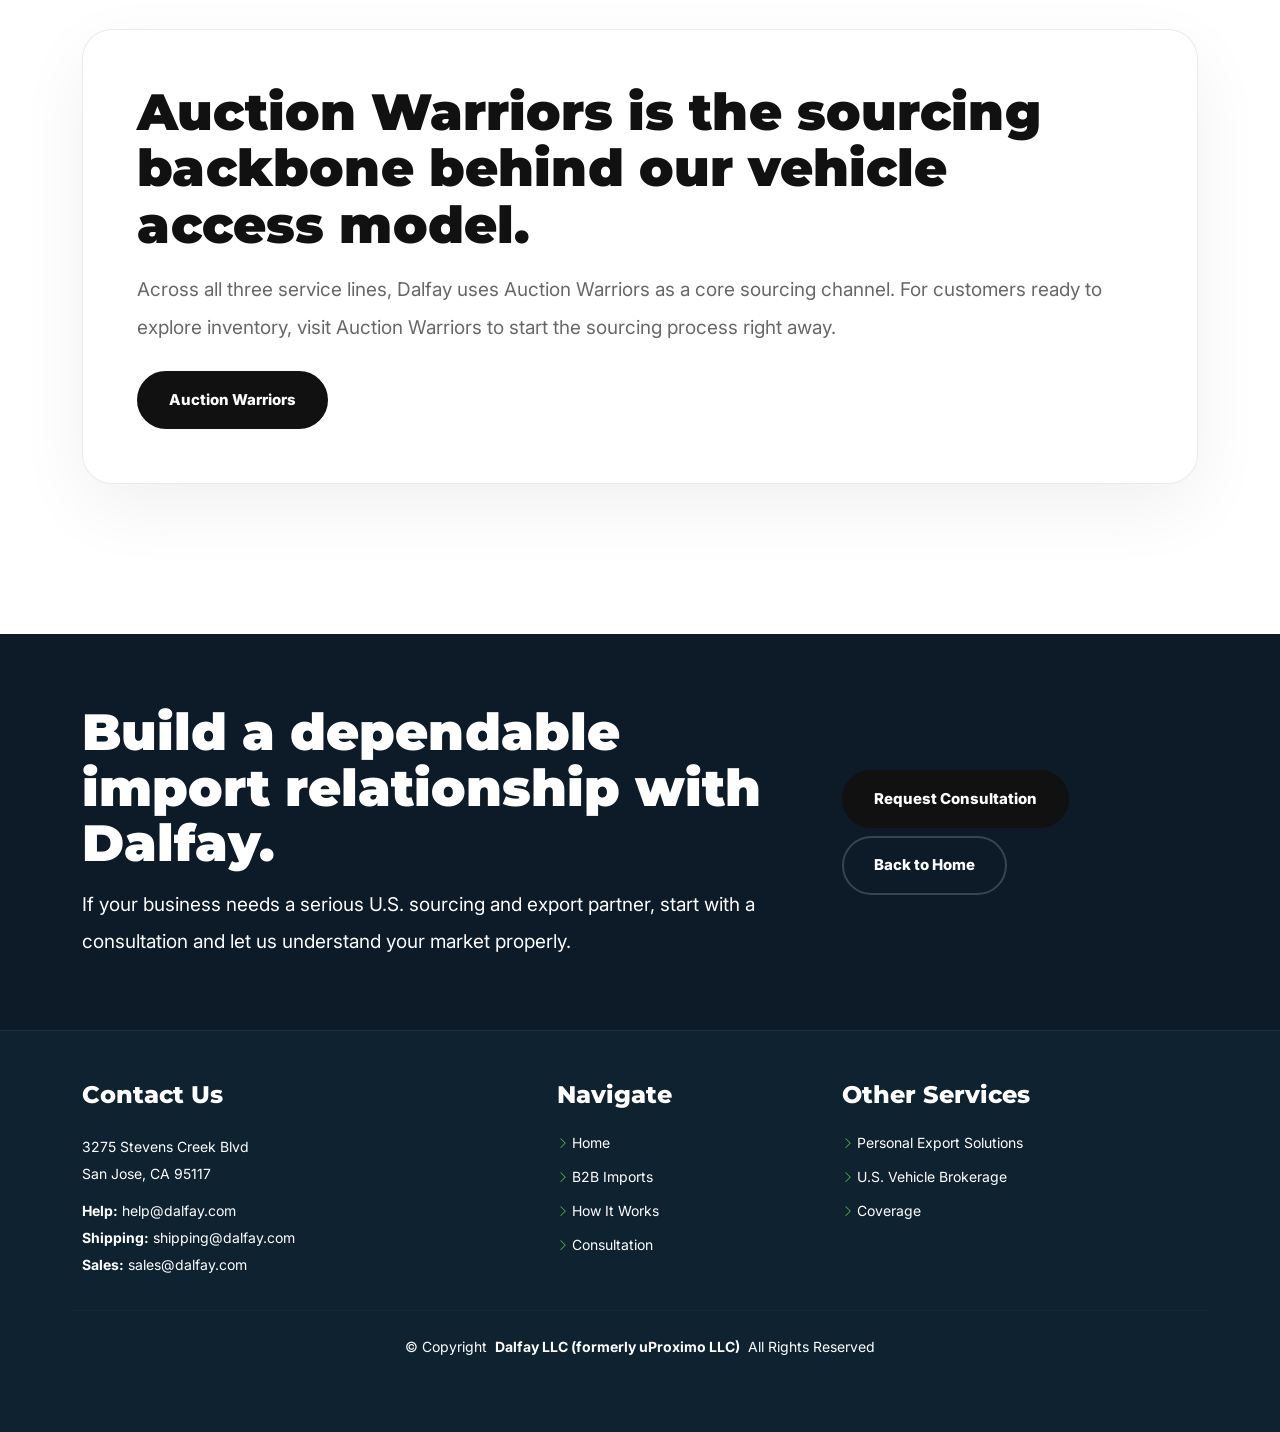
==== commit 927aa622: "AW section" ====
--- a/b2b-imports/index.html
+++ b/b2b-imports/index.html
@@ -340,16 +340,6 @@
       margin-bottom: 10px;
     }
 
-    .scroll-top {
-      background: var(--dalfay-green);
-      color: #fff;
-    }
-
-    .scroll-top:hover {
-      background: var(--dalfay-green-dark);
-      color: #fff;
-    }
-
     @media (max-width: 991.98px) {
       .page-hero {
         padding: 140px 0 110px;
--- a/assets/css/main.css
+++ b/assets/css/main.css
@@ -447,7 +447,7 @@
   margin-right: 3px;
   font-size: 12px;
   line-height: 0;
-  color: var(--accent-color);
+  color: var(--dalfay-green, #55b948);
 }
 
 .footer .footer-links ul li {
@@ -583,22 +583,23 @@
   right: 15px;
   bottom: 15px;
   z-index: 99999;
-  background-color: var(--accent-color);
-  width: 40px;
-  height: 40px;
-  border-radius: 4px;
+  background-color: #ffffff;
+  border: 2px solid #111111;
+  width: 48px;
+  height: 48px;
+  border-radius: 50%;
   transition: all 0.4s;
 }
 
 .scroll-top i {
   font-size: 24px;
-  color: var(--contrast-color);
+  color: #111111;
   line-height: 0;
 }
 
 .scroll-top:hover {
-  background-color: color-mix(in srgb, var(--accent-color), transparent 20%);
-  color: var(--contrast-color);
+  background-color: #ffffff;
+  color: #111111;
 }
 
 .scroll-top.active {
@@ -2014,6 +2015,43 @@
   box-shadow: none;
 }
 
+.footer-backbone {
+  background: #ffffff;
+  padding: 150px 0;
+}
+
+.footer-backbone .backbone-box {
+  background: #ffffff;
+  border: 1px solid rgba(0, 0, 0, 0.08);
+  border-radius: 30px;
+  box-shadow: 0 24px 70px rgba(0, 0, 0, 0.06);
+  padding: 54px;
+}
+
+.footer-backbone .backbone-box h3 {
+  font-size: clamp(32px, 4vw, 52px);
+  line-height: 1.1;
+  font-weight: 900;
+  color: var(--dalfay-black, #111111);
+  margin-bottom: 18px;
+  max-width: 980px;
+}
+
+.footer-backbone .backbone-box p {
+  font-size: 19px;
+  line-height: 2;
+  color: #676767;
+  margin: 0;
+  max-width: 1040px;
+}
+
+.footer-backbone-actions {
+  display: flex;
+  gap: 12px;
+  flex-wrap: wrap;
+  margin-top: 24px;
+}
+
 .footer {
   background: var(--dalfay-footer, #0f2230);
   color: #ffffff;
@@ -2045,7 +2083,7 @@
 
 .footer-top {
   padding-top: 82px;
-  padding-bottom: 42px;
+  padding-bottom: 18px;
 }
 
 .footer .sitename,
@@ -2058,6 +2096,16 @@
   color: #ffffff !important;
 }
 
+.footer h4 {
+  font-size: 24px;
+  font-weight: 800;
+  margin-bottom: 14px;
+}
+
+.footer .footer-contact p {
+  margin-bottom: 6px;
+}
+
 .footer a:hover {
   color: var(--dalfay-green, #55b948) !important;
 }
@@ -2069,11 +2117,15 @@
 
 .copyright {
   border-top: 1px solid rgba(255, 255, 255, 0.08);
-  padding-top: 22px;
-  padding-bottom: 28px;
+  padding-top: 16px;
+  padding-bottom: 10px;
 }
 
 @media (max-width: 991.98px) {
+  .footer-backbone .backbone-box {
+    padding: 30px;
+  }
+
   .header .branding {
     min-height: var(--dalfay-header-height-tablet);
   }
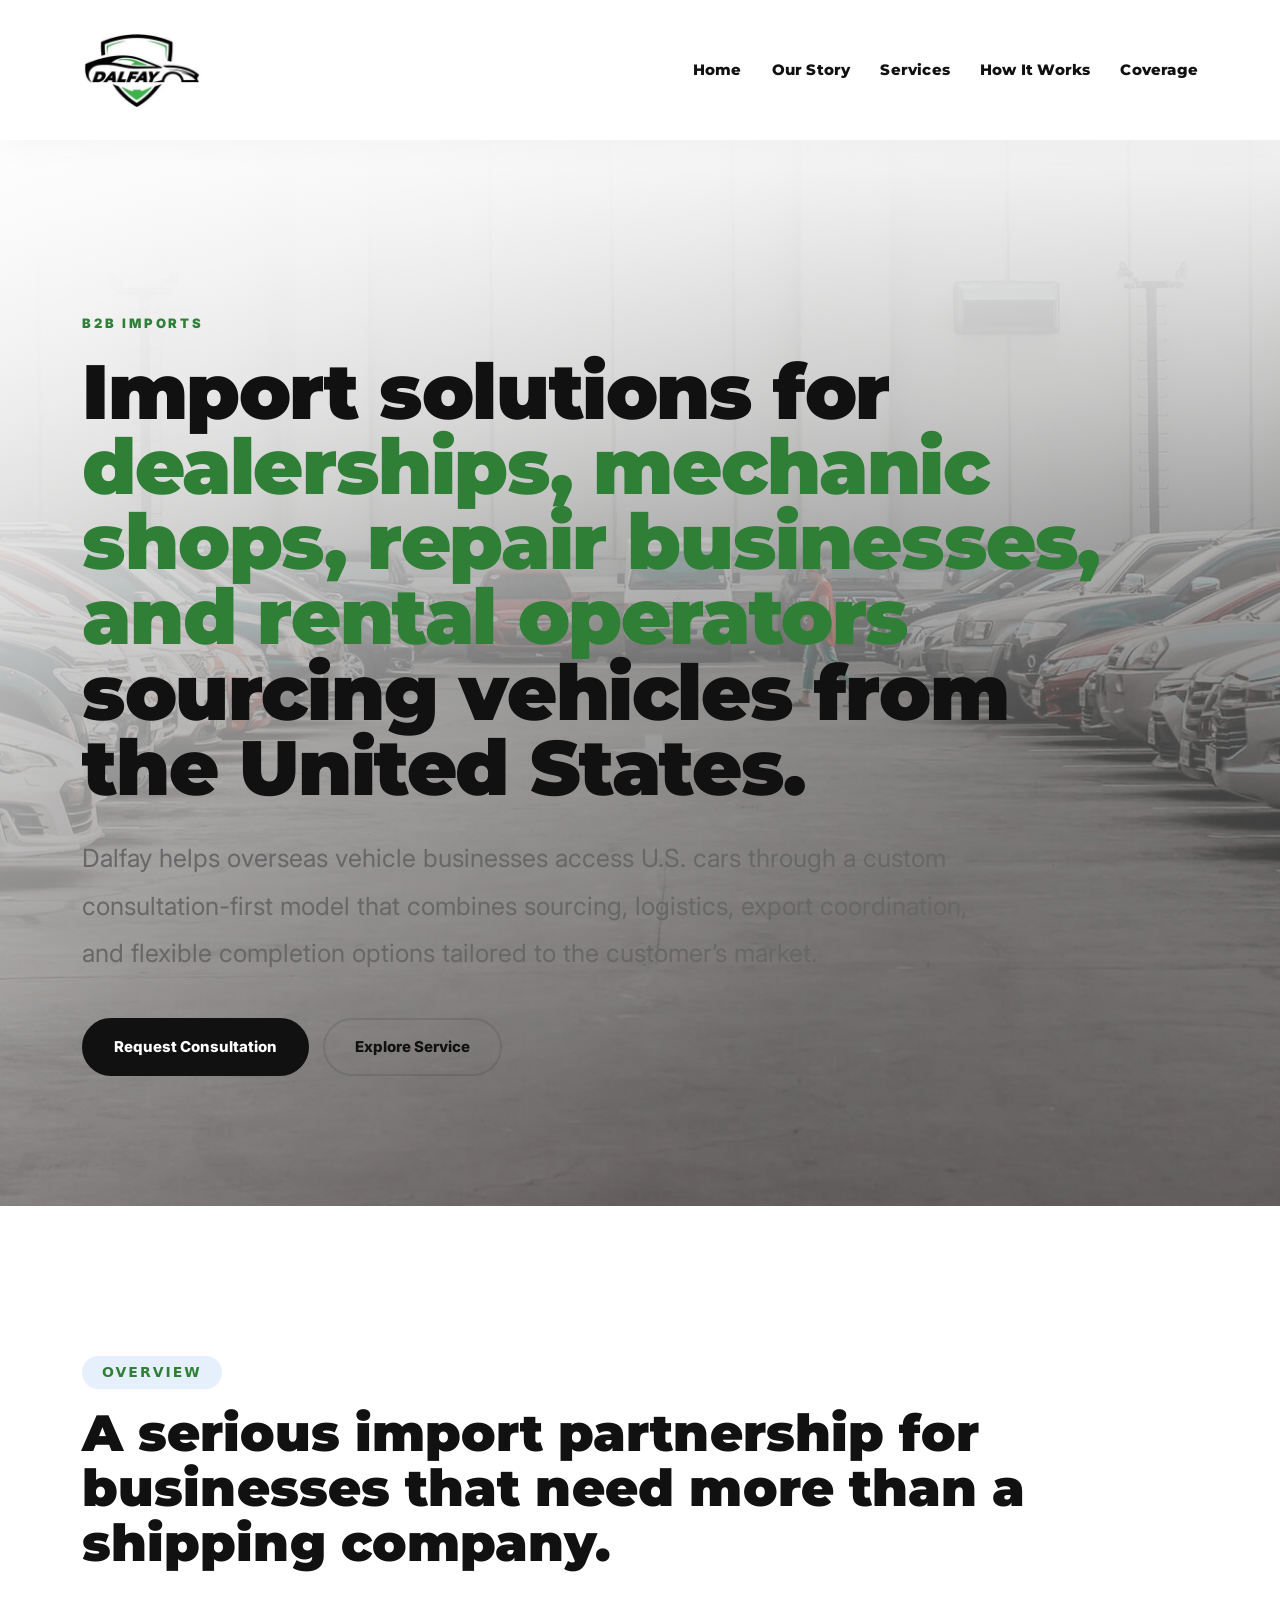
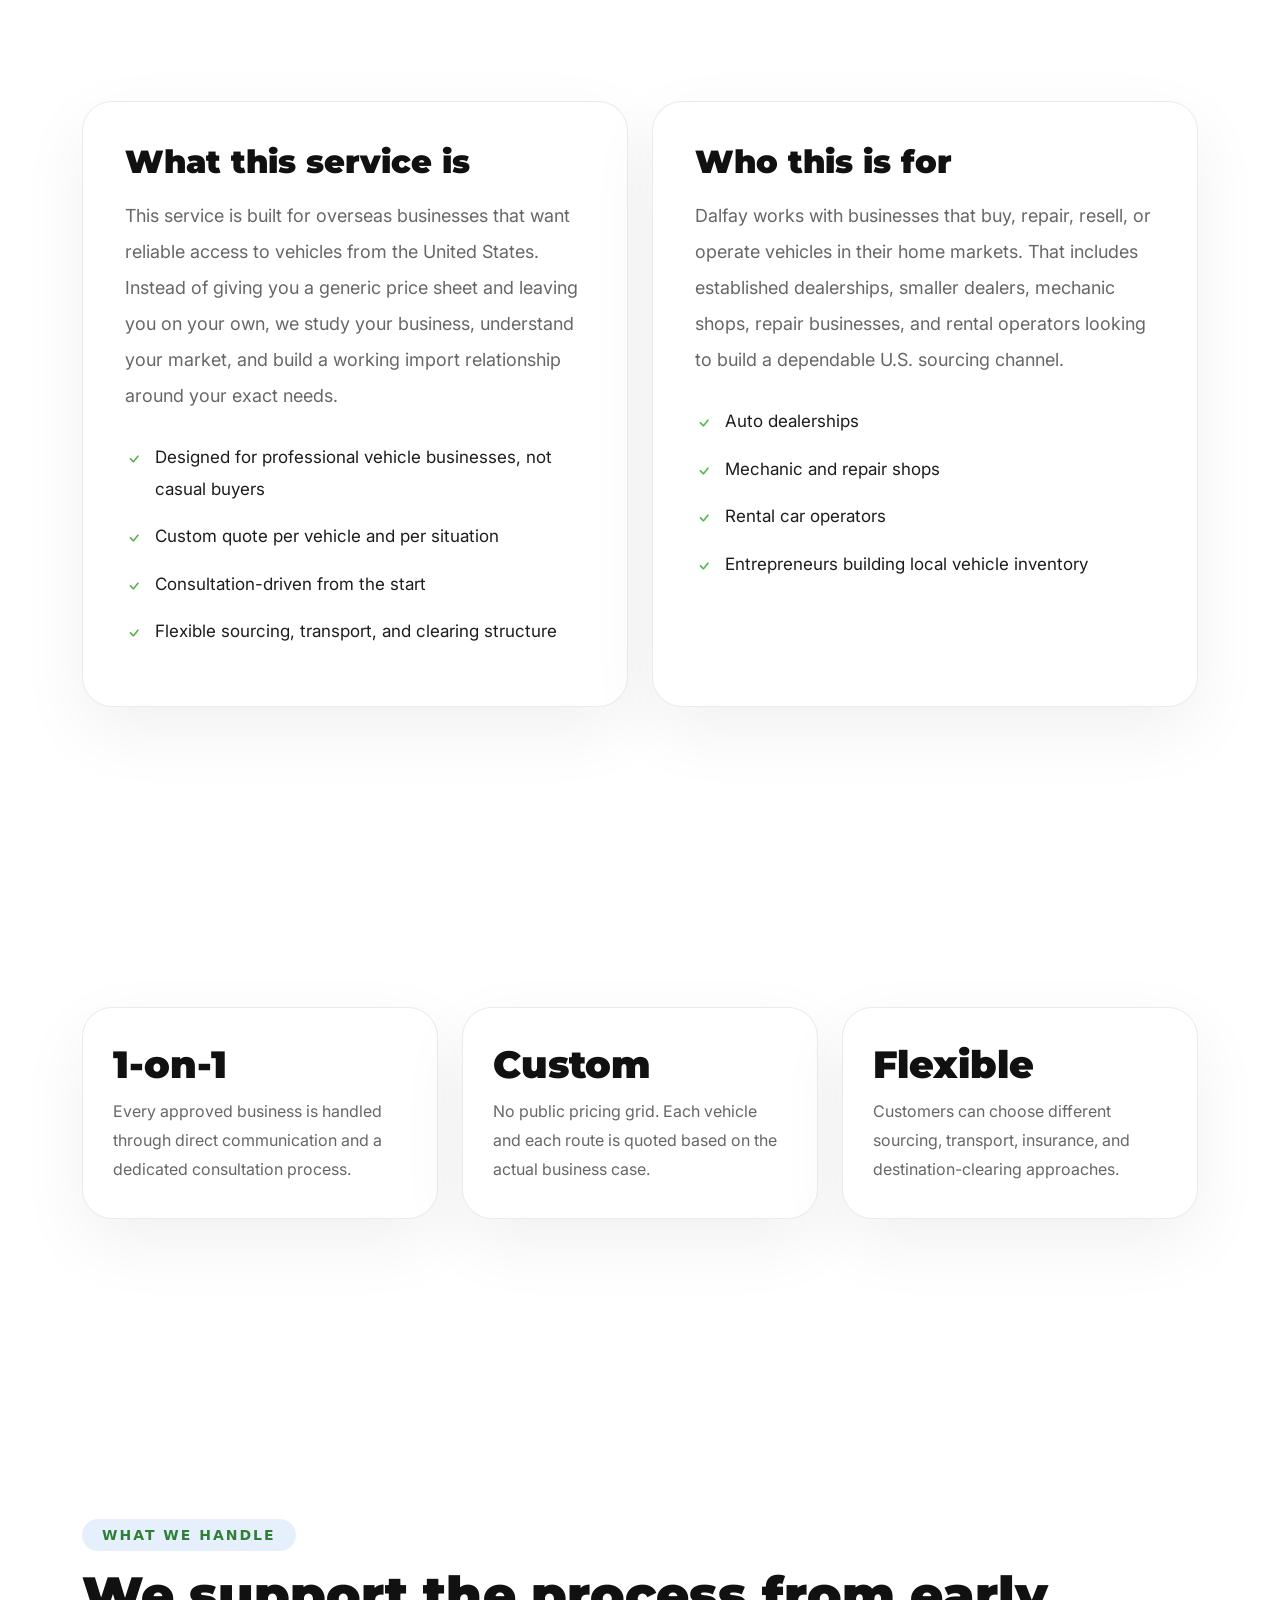
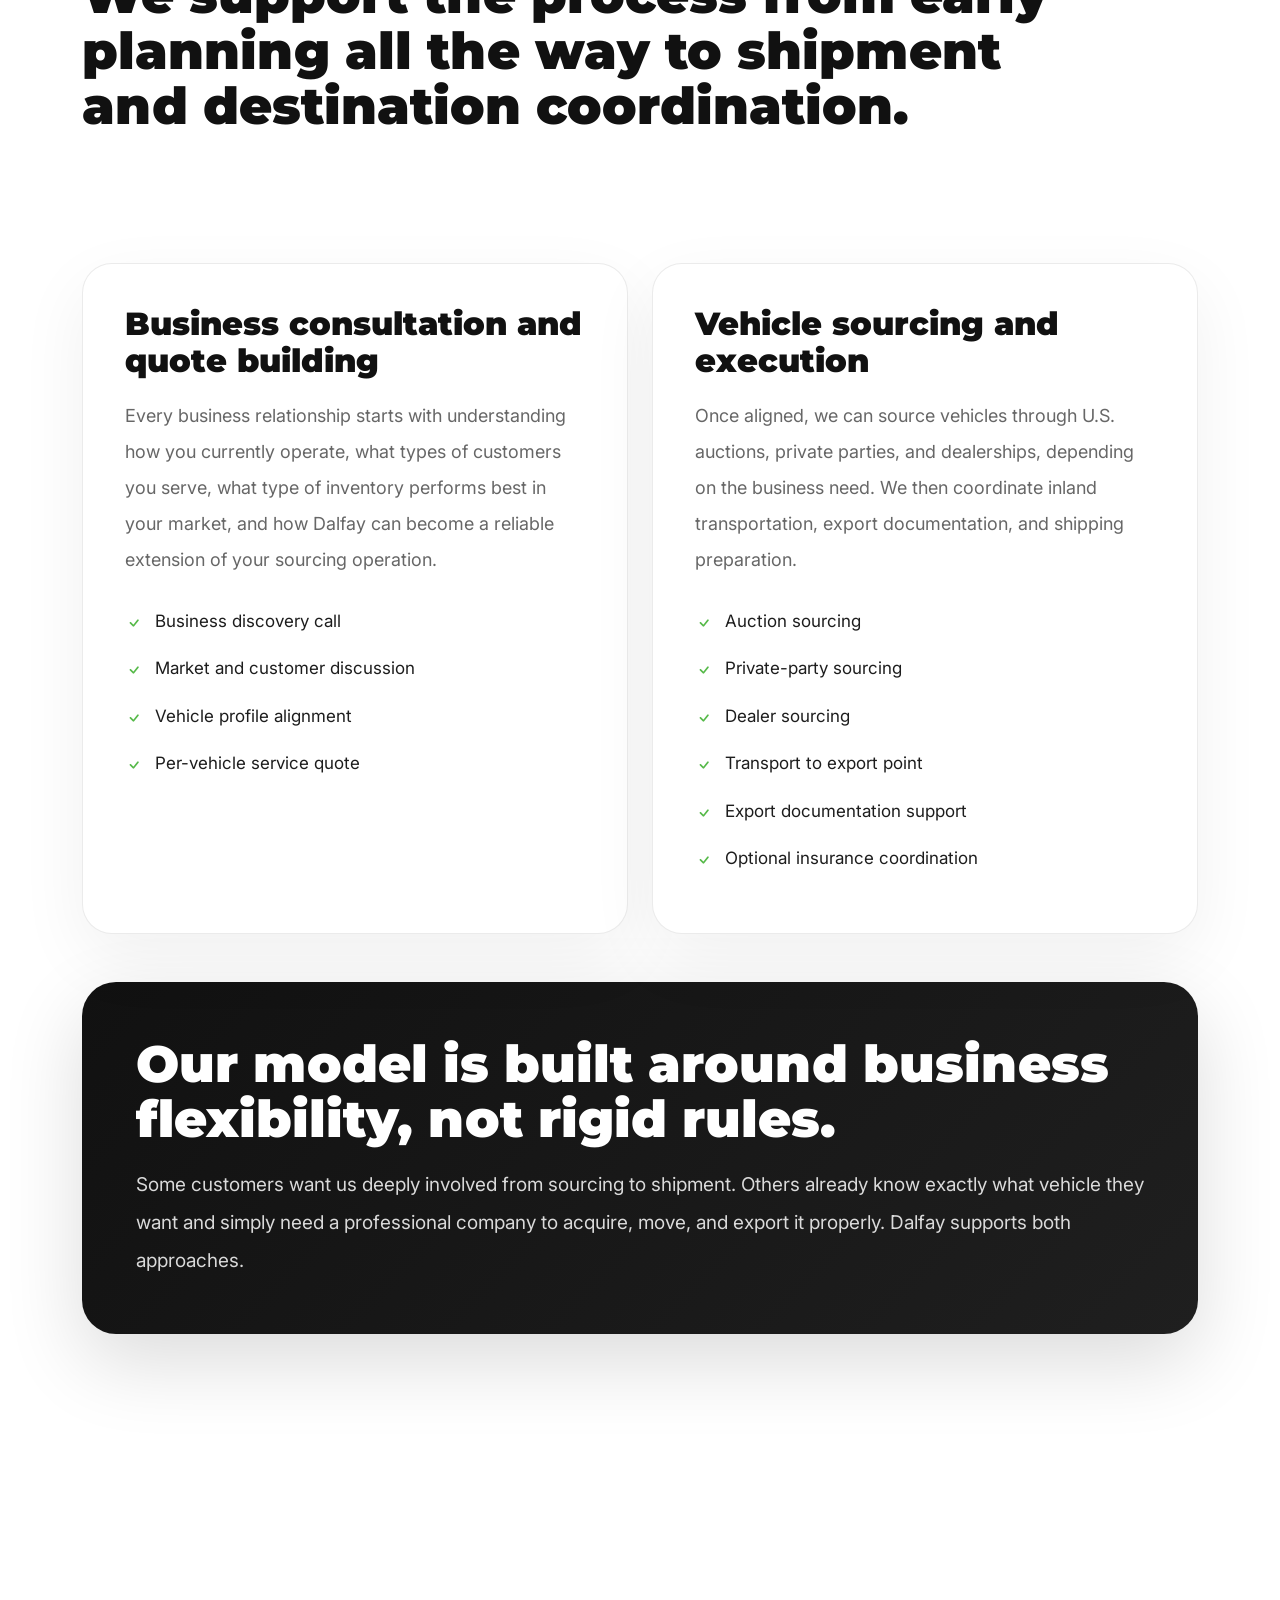
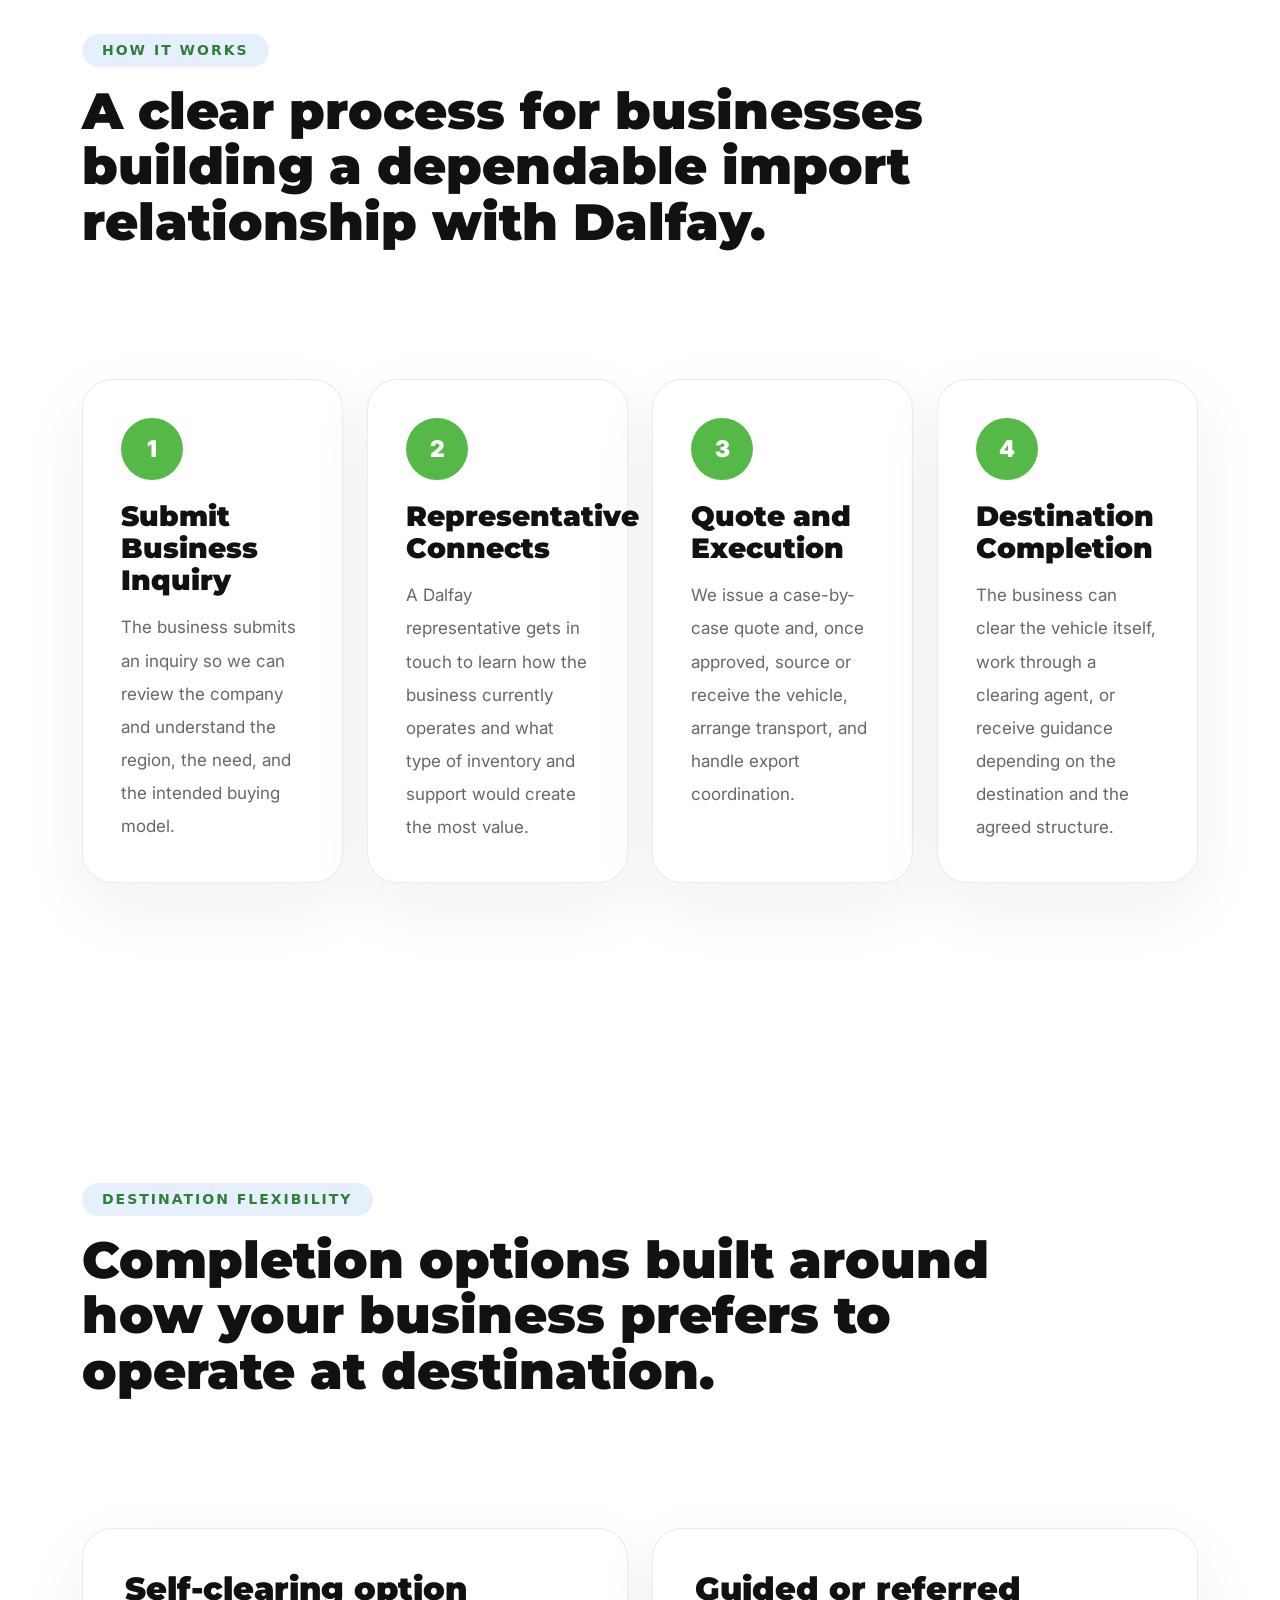
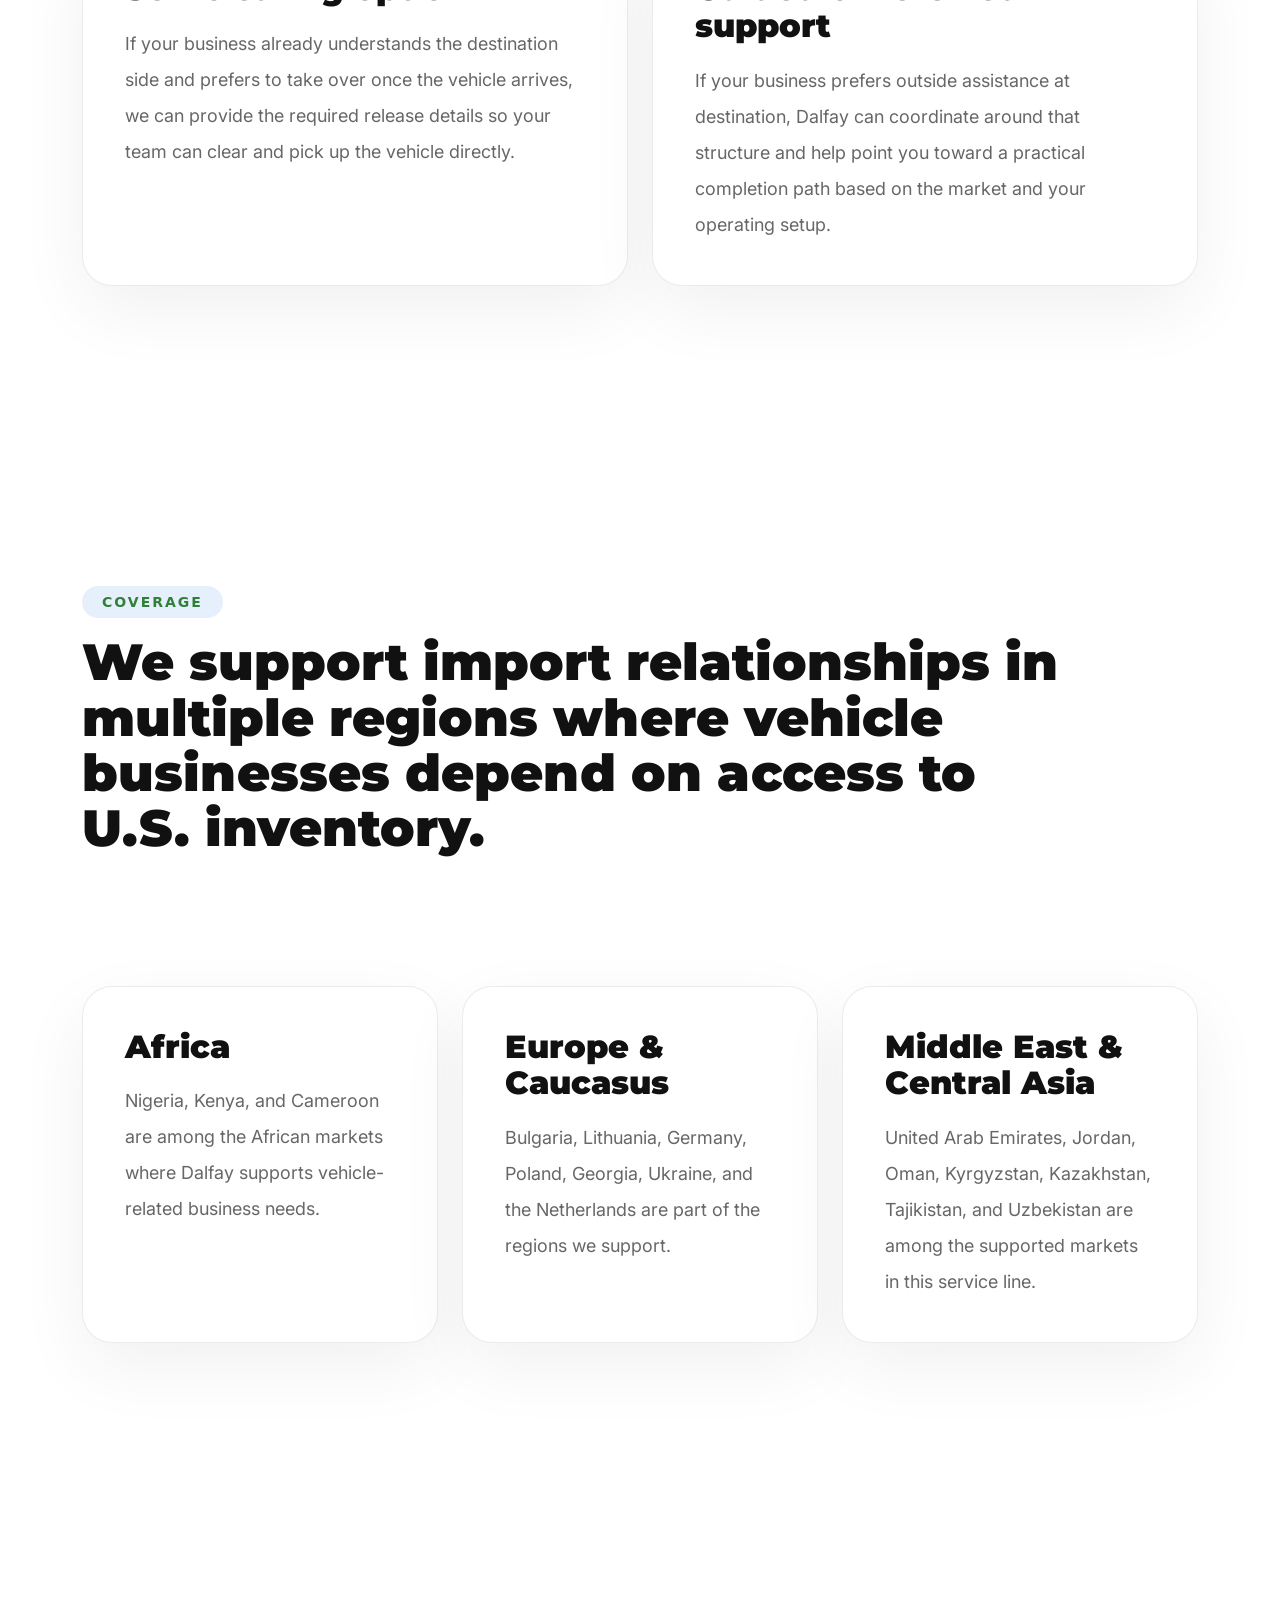
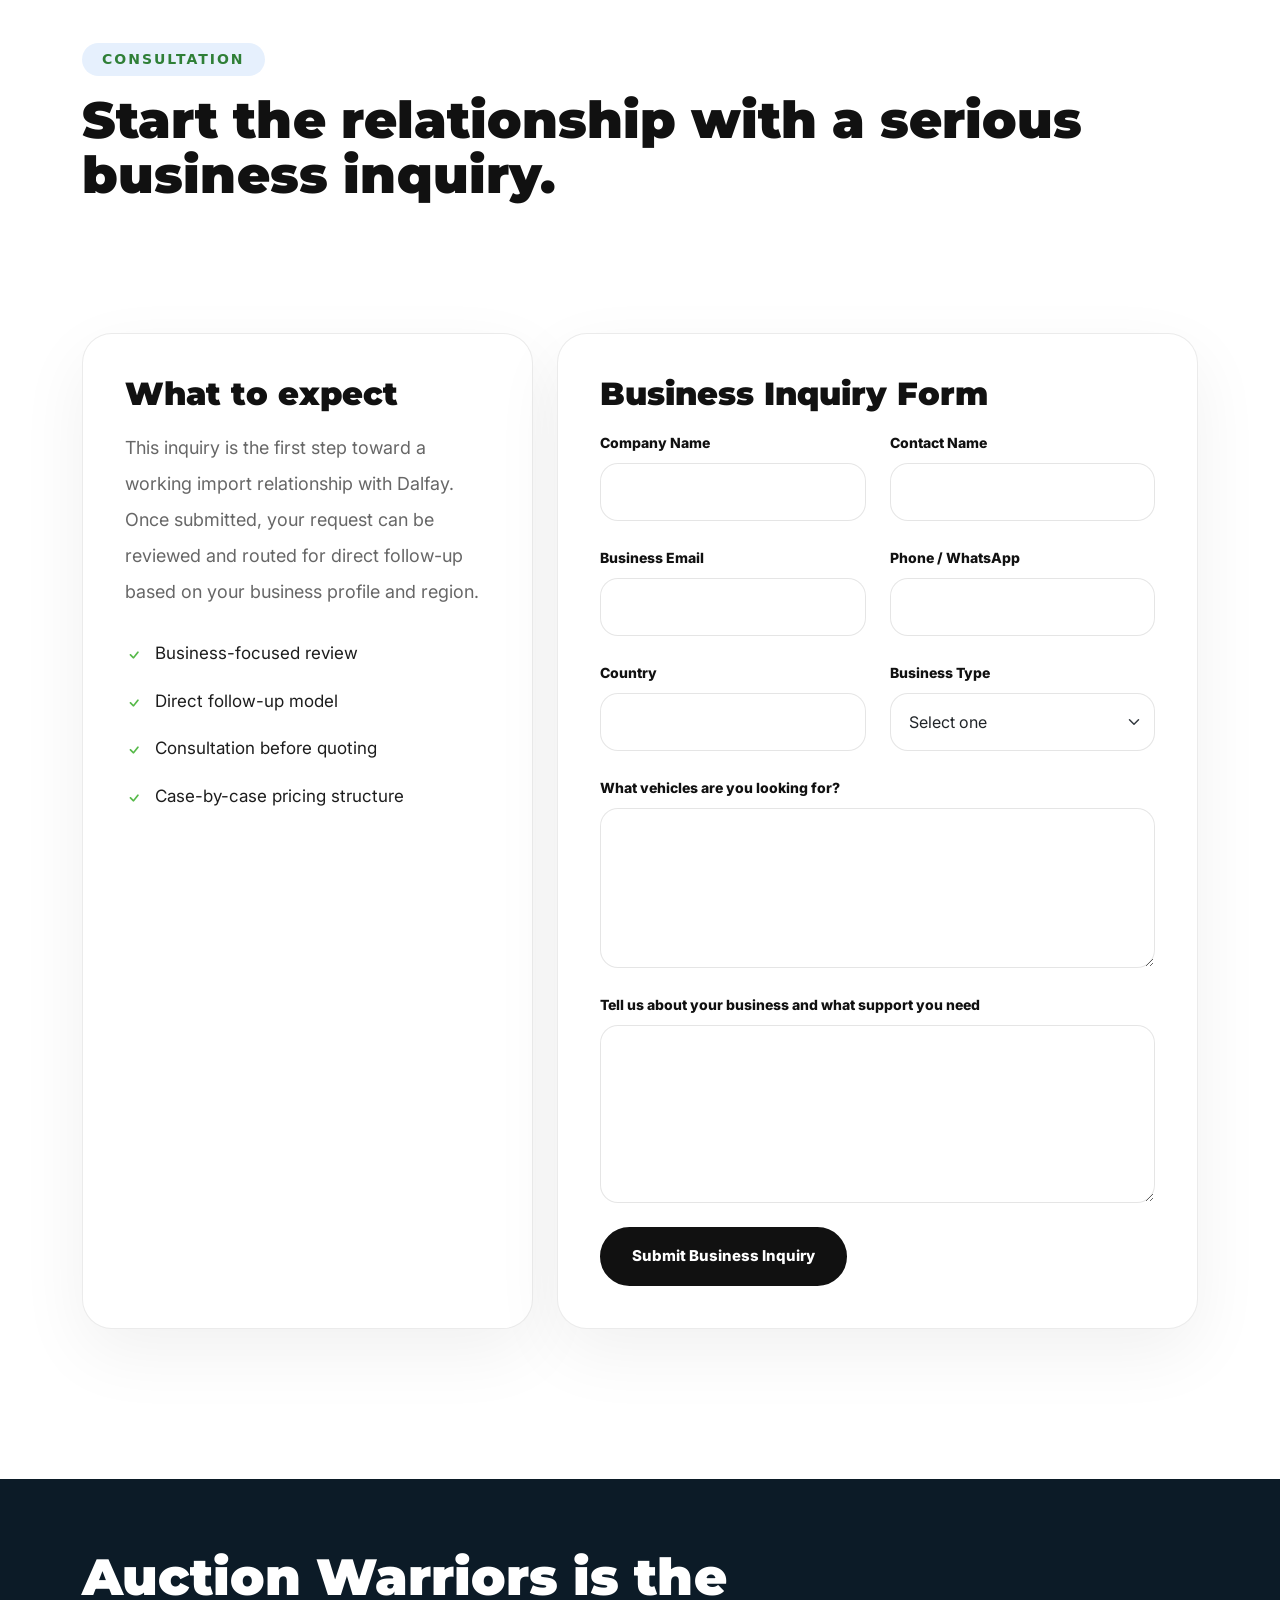
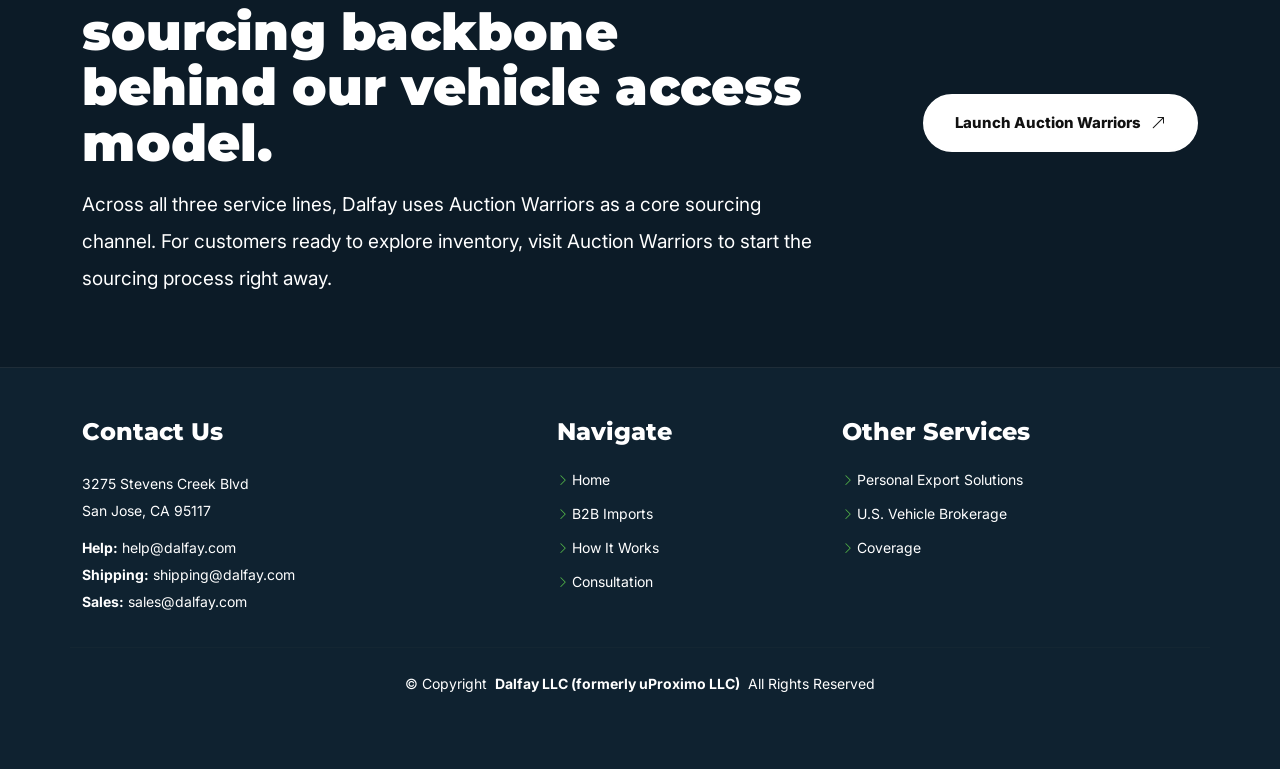
==== commit 3ed433a3: "Us brokerage worked on" ====
--- a/b2b-imports/index.html
+++ b/b2b-imports/index.html
@@ -52,7 +52,13 @@
     }
 
     .page-hero {
-      background: #ffffff;
+      background:
+        linear-gradient(180deg, rgba(255, 255, 255, 0.92) 0%, rgba(255, 255, 255, 0.64) 24%, rgba(255, 255, 255, 0.24) 52%, rgba(255, 255, 255, 0.08) 100%),
+        linear-gradient(135deg, rgba(255, 255, 255, 0.9) 0%, rgba(255, 255, 255, 0.68) 18%, rgba(255, 255, 255, 0.28) 42%, rgba(255, 255, 255, 0.04) 72%),
+        url('/assets/img/dealer_lot.jpg');
+      background-position: center center;
+      background-repeat: no-repeat;
+      background-size: cover;
       padding: 170px 0 130px;
     }
 
--- a/assets/css/main.css
+++ b/assets/css/main.css
@@ -1957,17 +1957,6 @@
   transform: translateY(-2px);
 }
 
-.footer-alt-btn {
-  color: #fff;
-  border-color: rgba(255, 255, 255, 0.18);
-}
-
-.footer-alt-btn:hover {
-  color: #fff;
-  border-color: rgba(255, 255, 255, 0.32);
-  background: rgba(255, 255, 255, 0.08);
-}
-
 .btn-launch-external {
   display: inline-flex;
   align-items: center;
@@ -2015,43 +2004,6 @@
   box-shadow: none;
 }
 
-.footer-backbone {
-  background: #ffffff;
-  padding: 150px 0;
-}
-
-.footer-backbone .backbone-box {
-  background: #ffffff;
-  border: 1px solid rgba(0, 0, 0, 0.08);
-  border-radius: 30px;
-  box-shadow: 0 24px 70px rgba(0, 0, 0, 0.06);
-  padding: 54px;
-}
-
-.footer-backbone .backbone-box h3 {
-  font-size: clamp(32px, 4vw, 52px);
-  line-height: 1.1;
-  font-weight: 900;
-  color: var(--dalfay-black, #111111);
-  margin-bottom: 18px;
-  max-width: 980px;
-}
-
-.footer-backbone .backbone-box p {
-  font-size: 19px;
-  line-height: 2;
-  color: #676767;
-  margin: 0;
-  max-width: 1040px;
-}
-
-.footer-backbone-actions {
-  display: flex;
-  gap: 12px;
-  flex-wrap: wrap;
-  margin-top: 24px;
-}
-
 .footer {
   background: var(--dalfay-footer, #0f2230);
   color: #ffffff;
@@ -2122,10 +2074,6 @@
 }
 
 @media (max-width: 991.98px) {
-  .footer-backbone .backbone-box {
-    padding: 30px;
-  }
-
   .header .branding {
     min-height: var(--dalfay-header-height-tablet);
   }
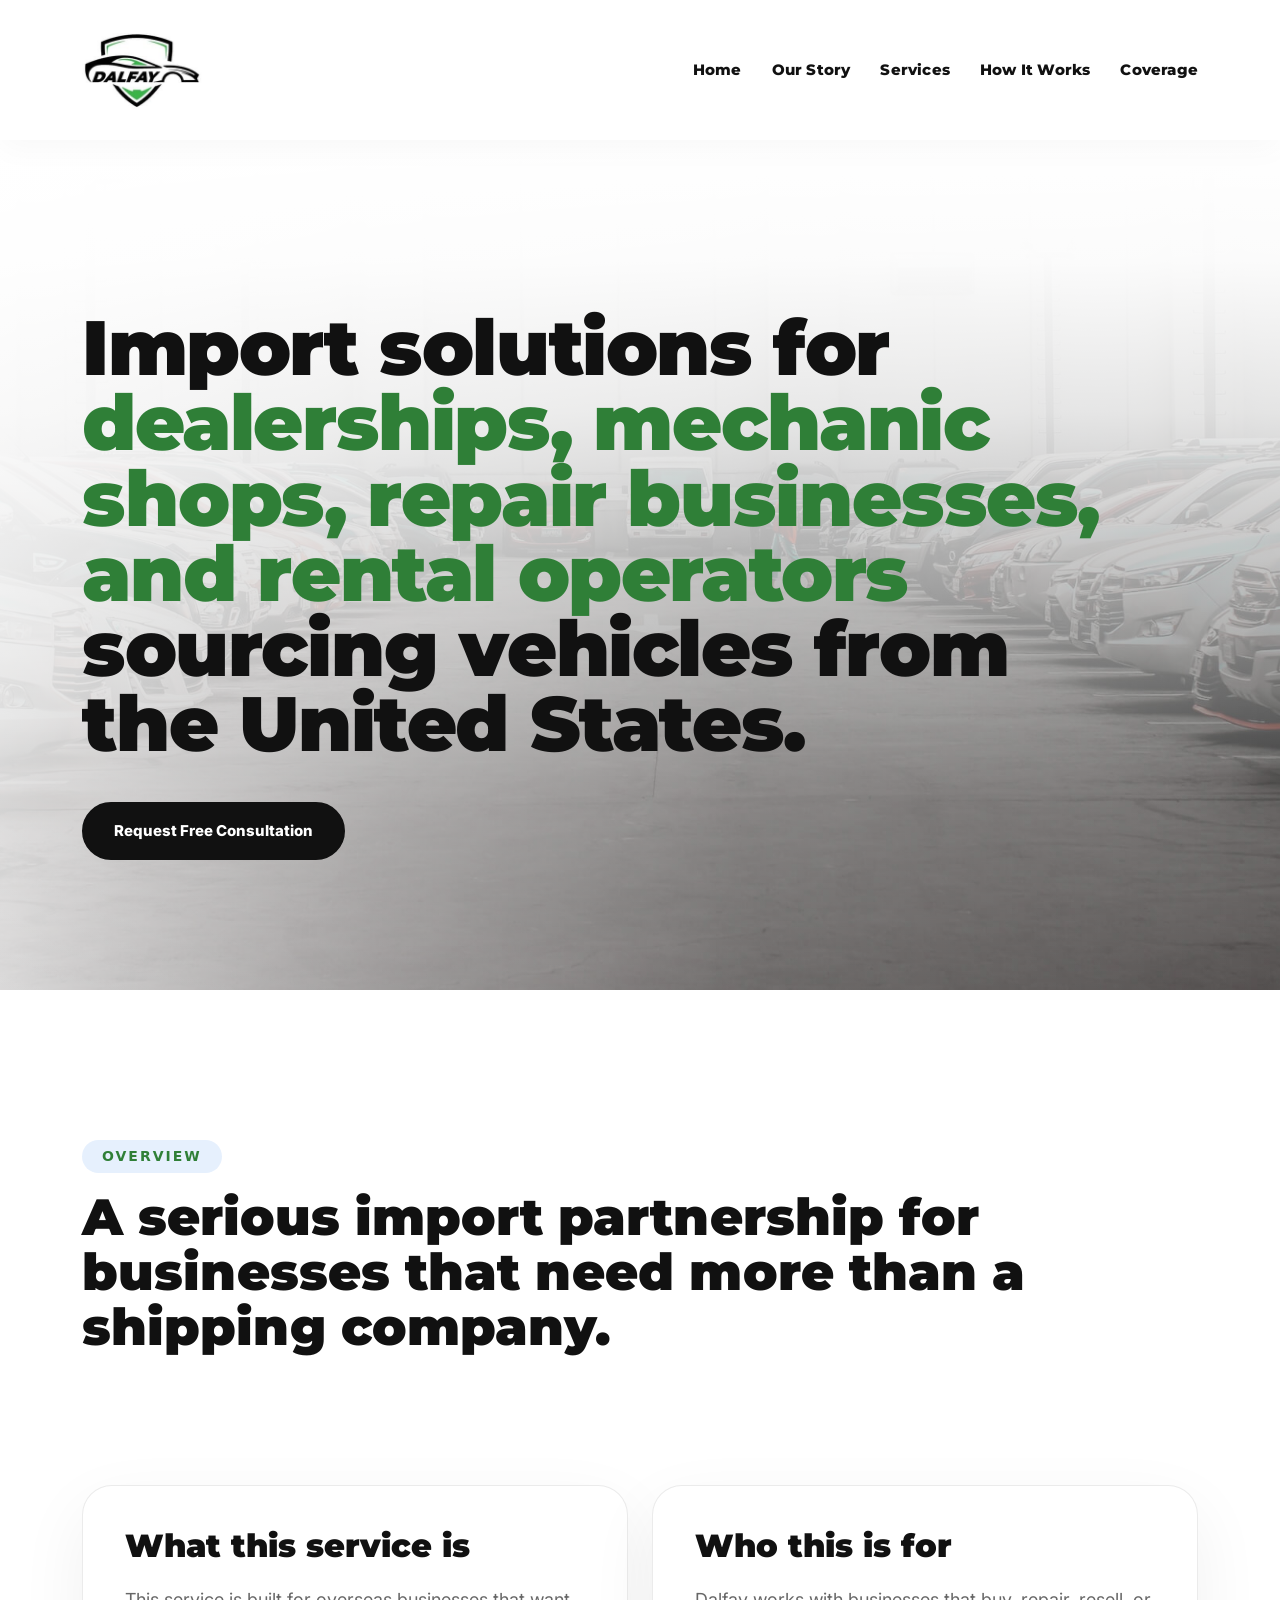
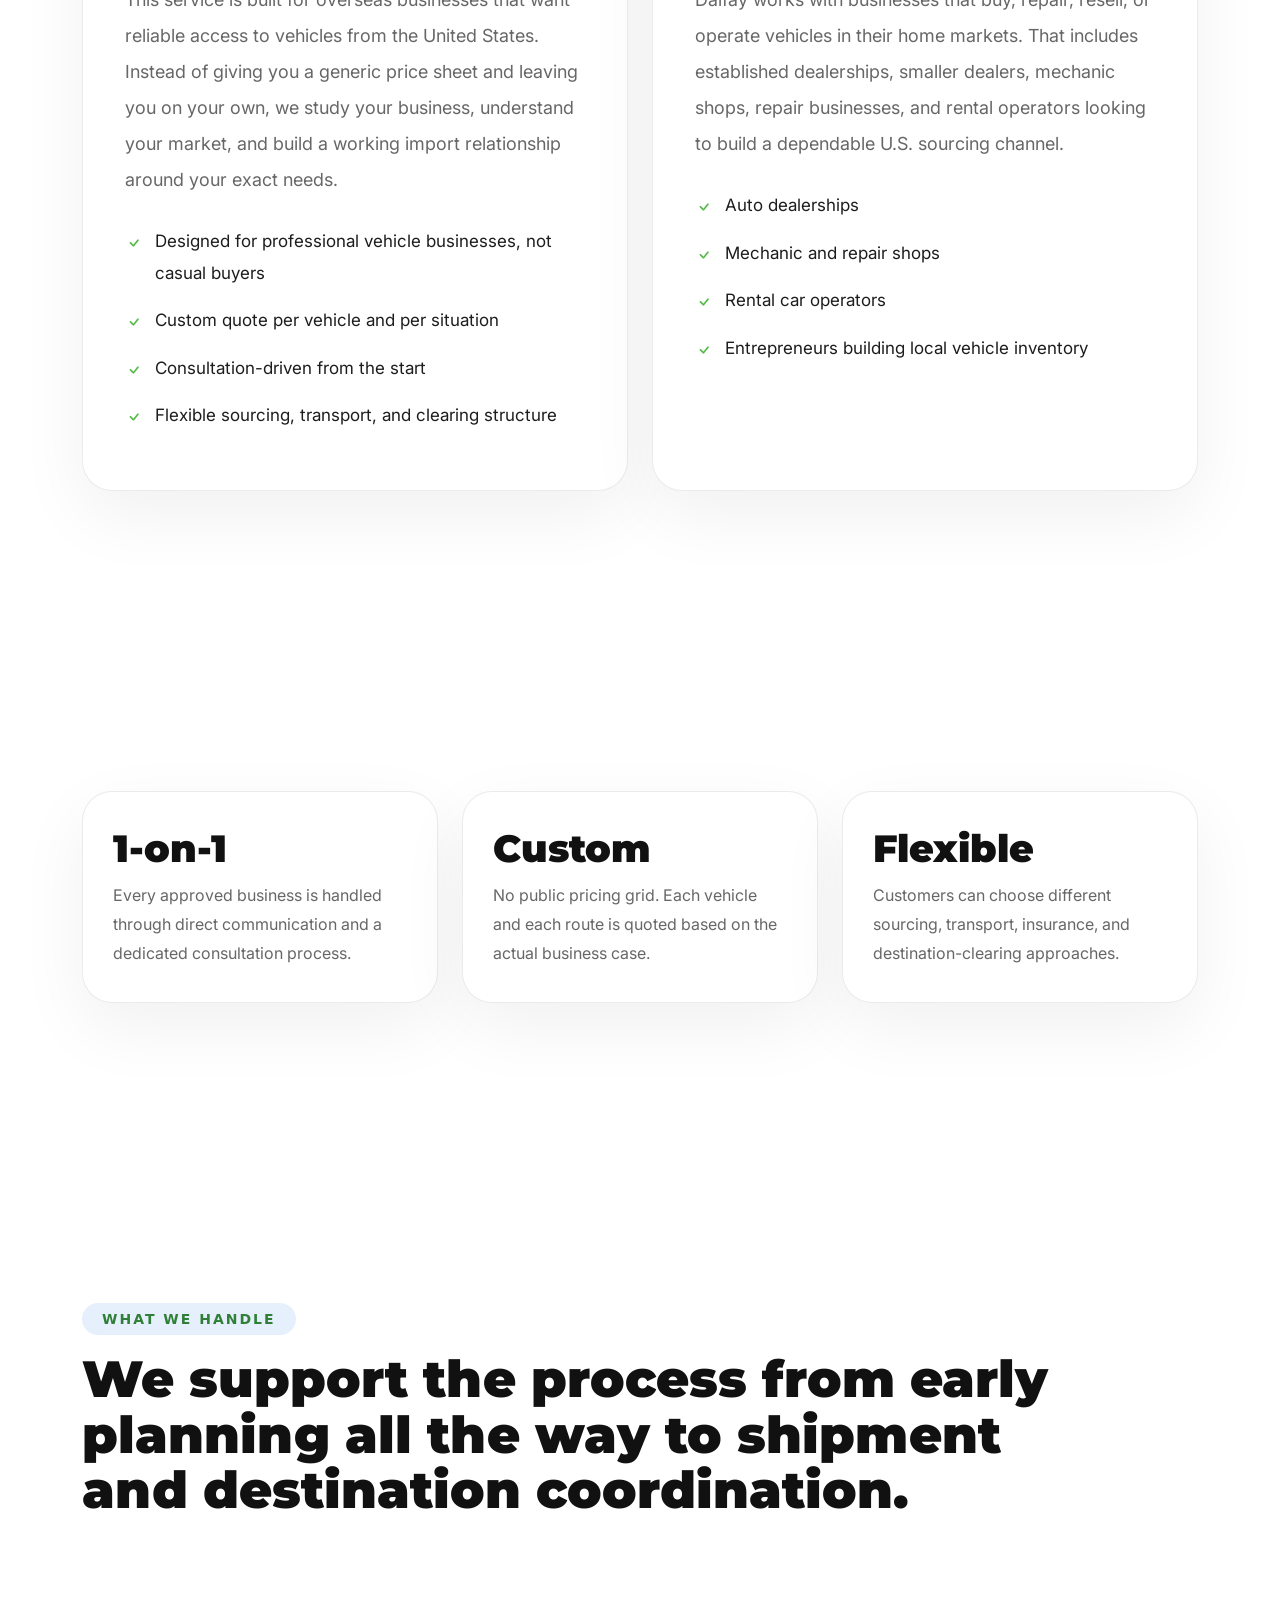
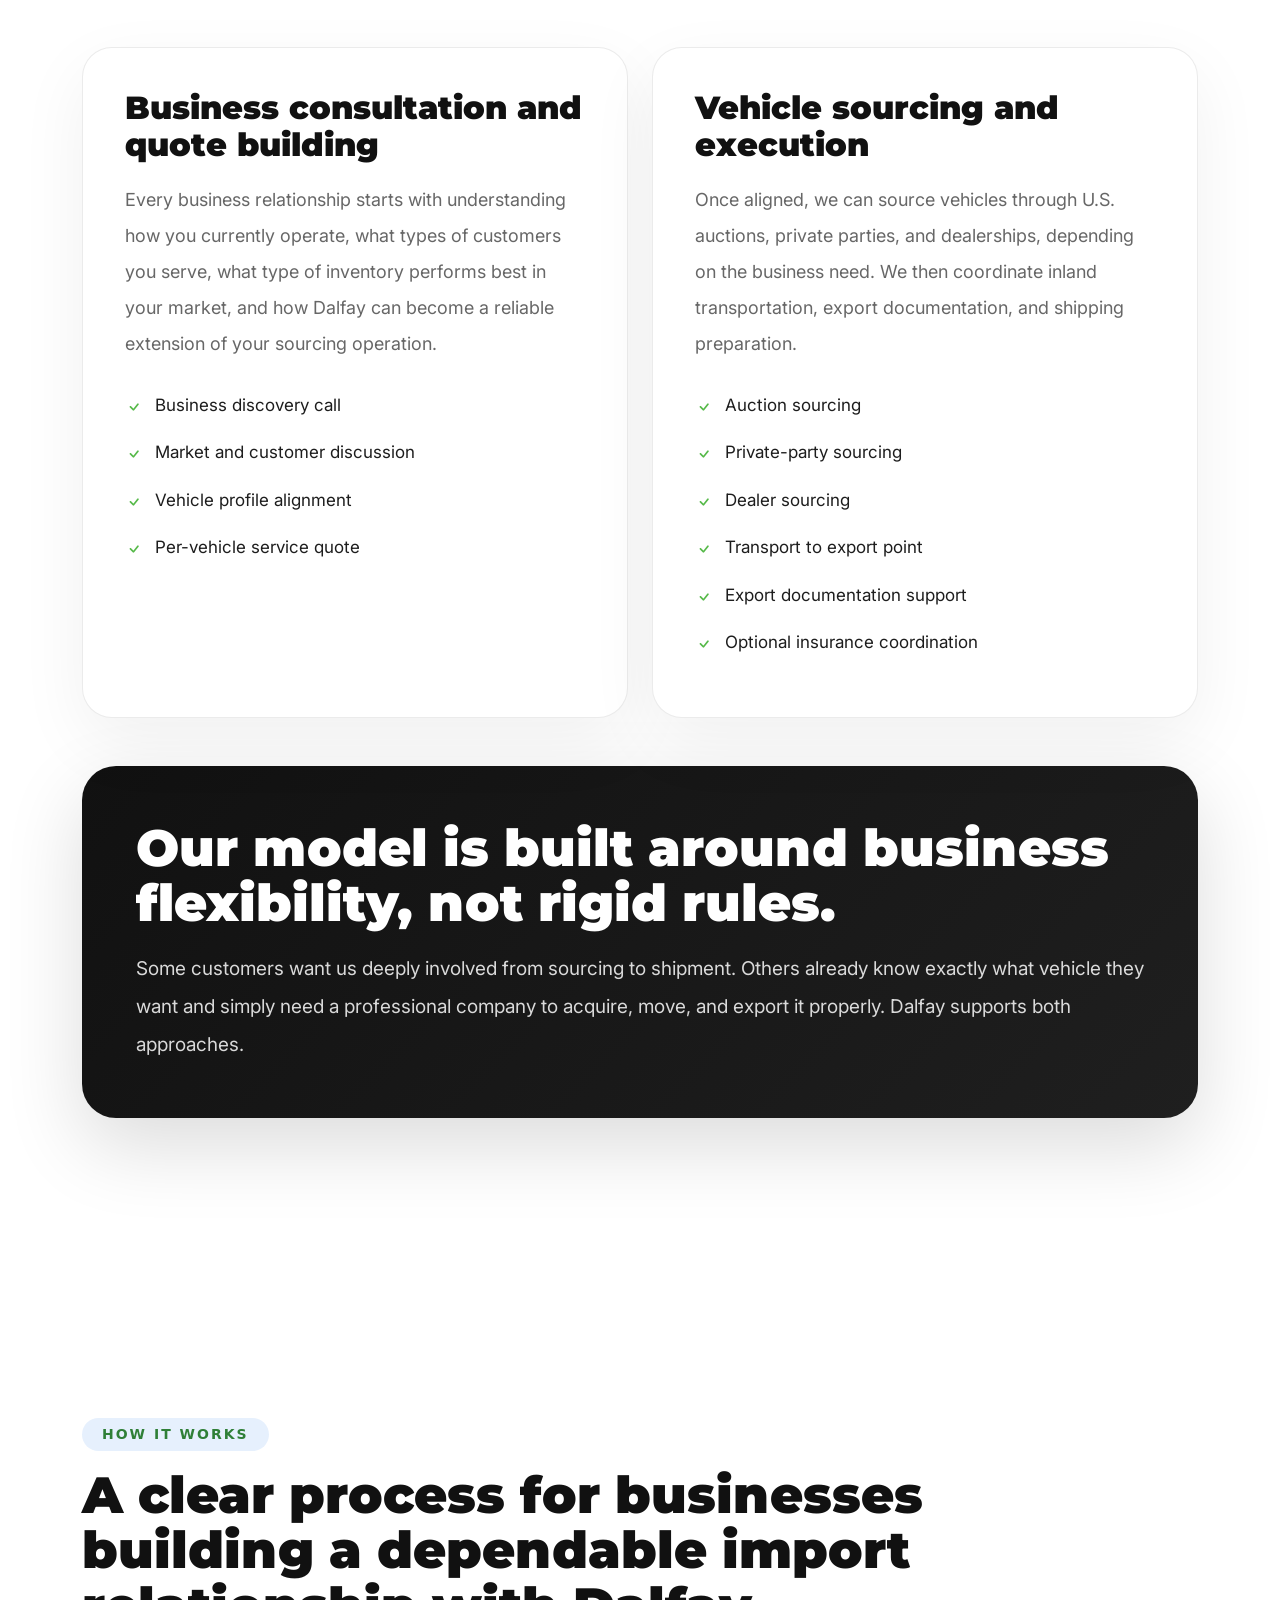
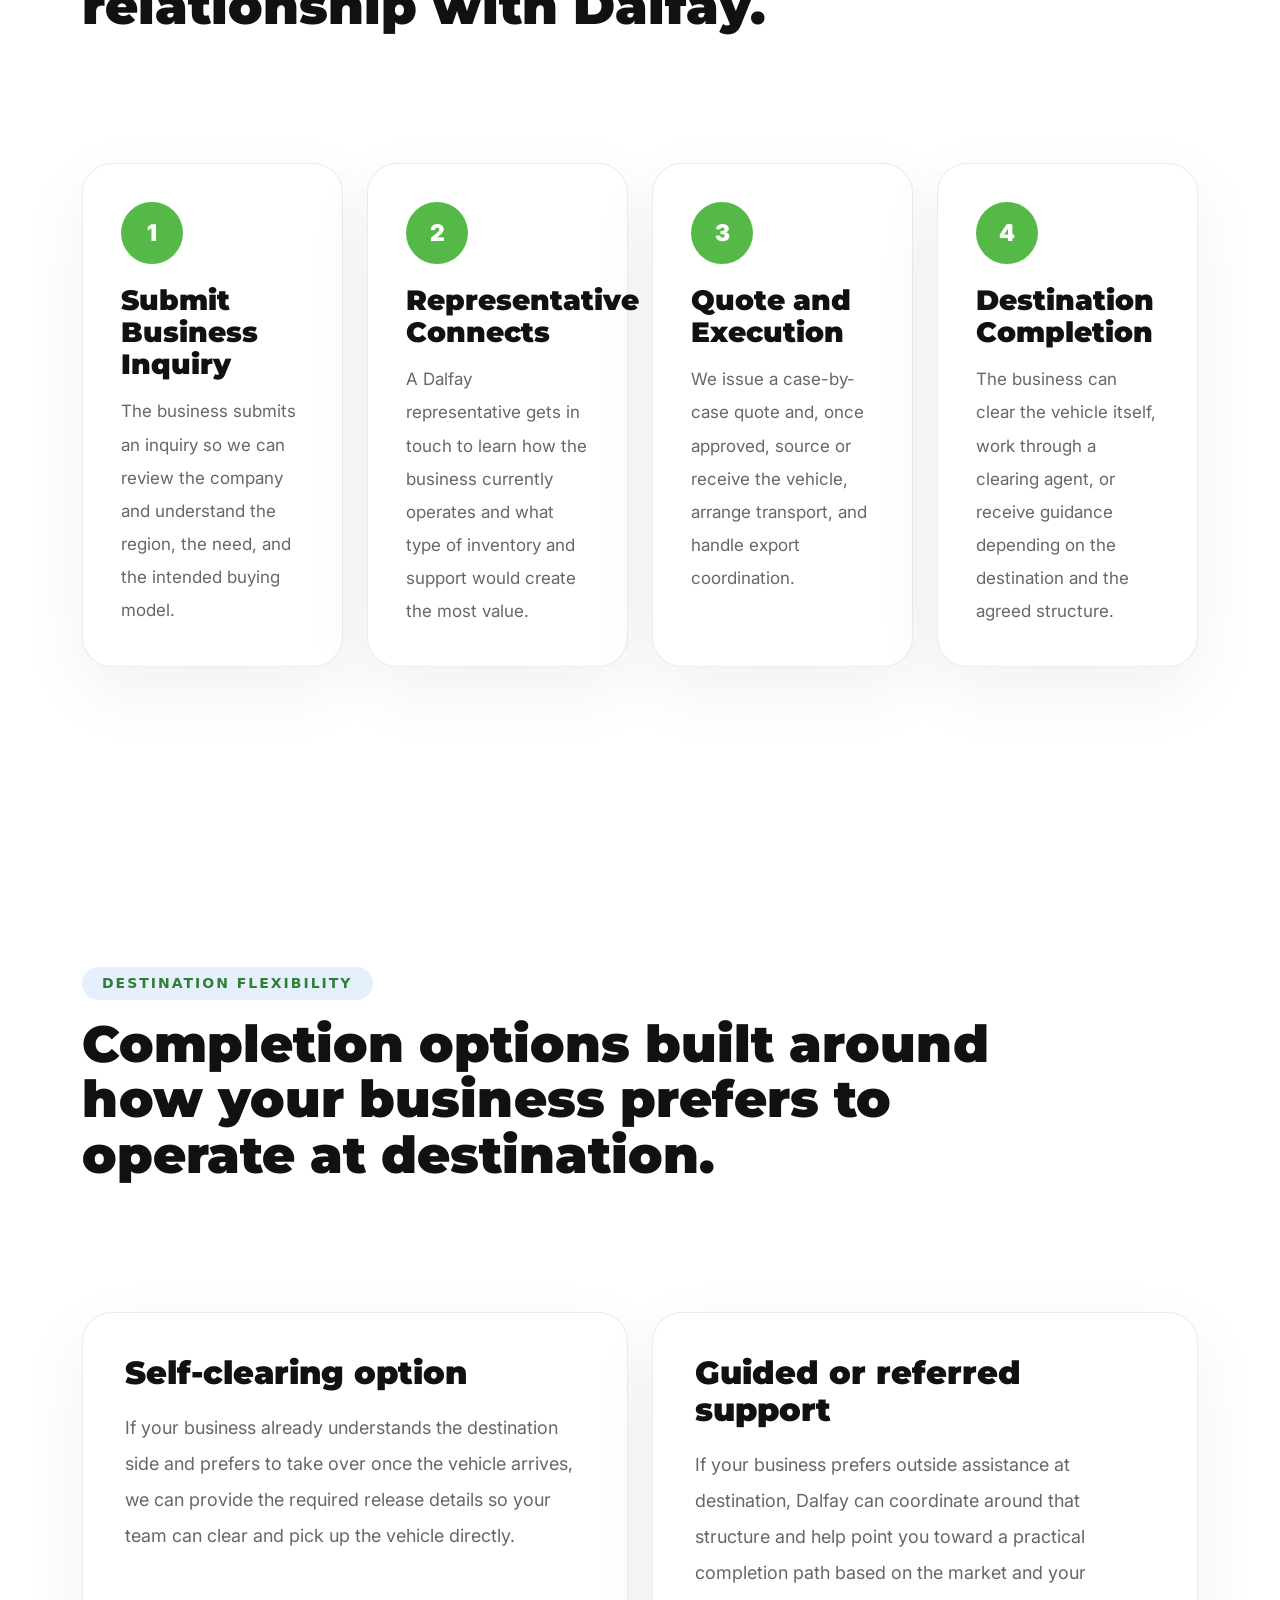
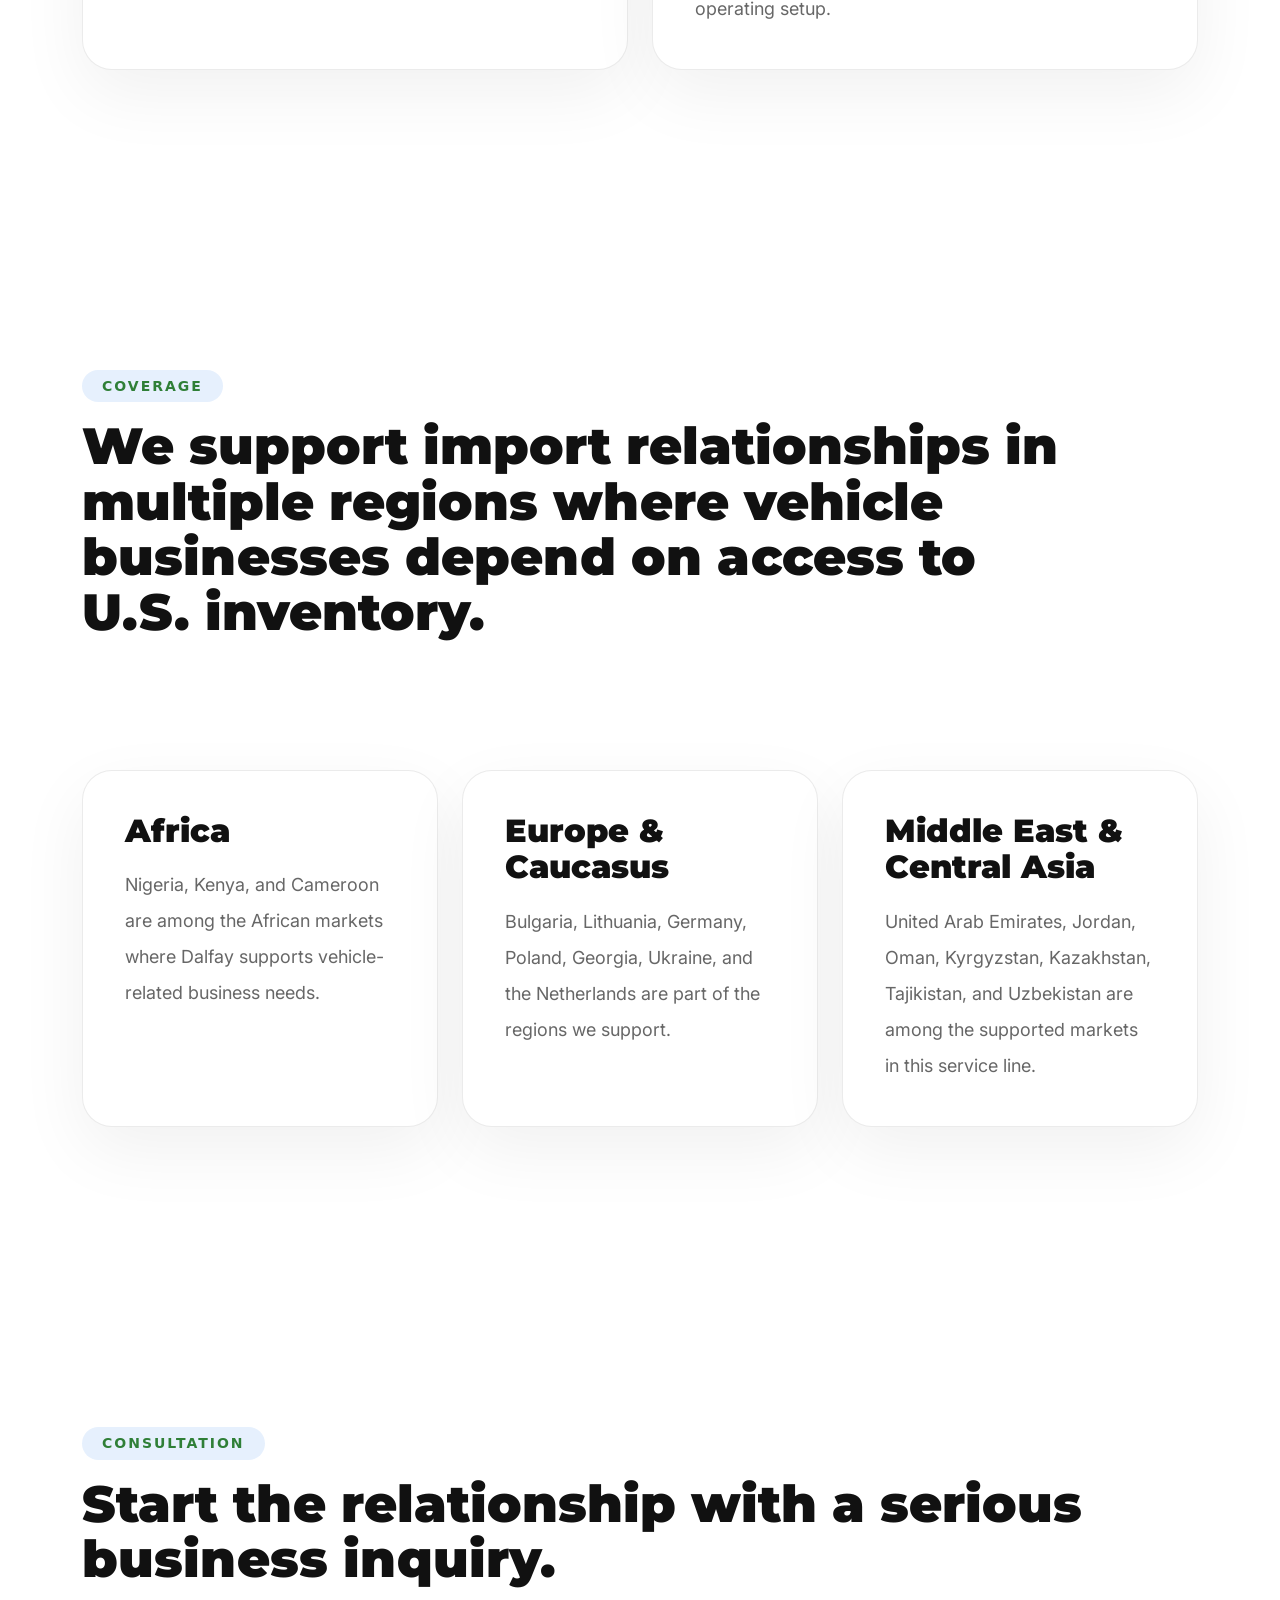
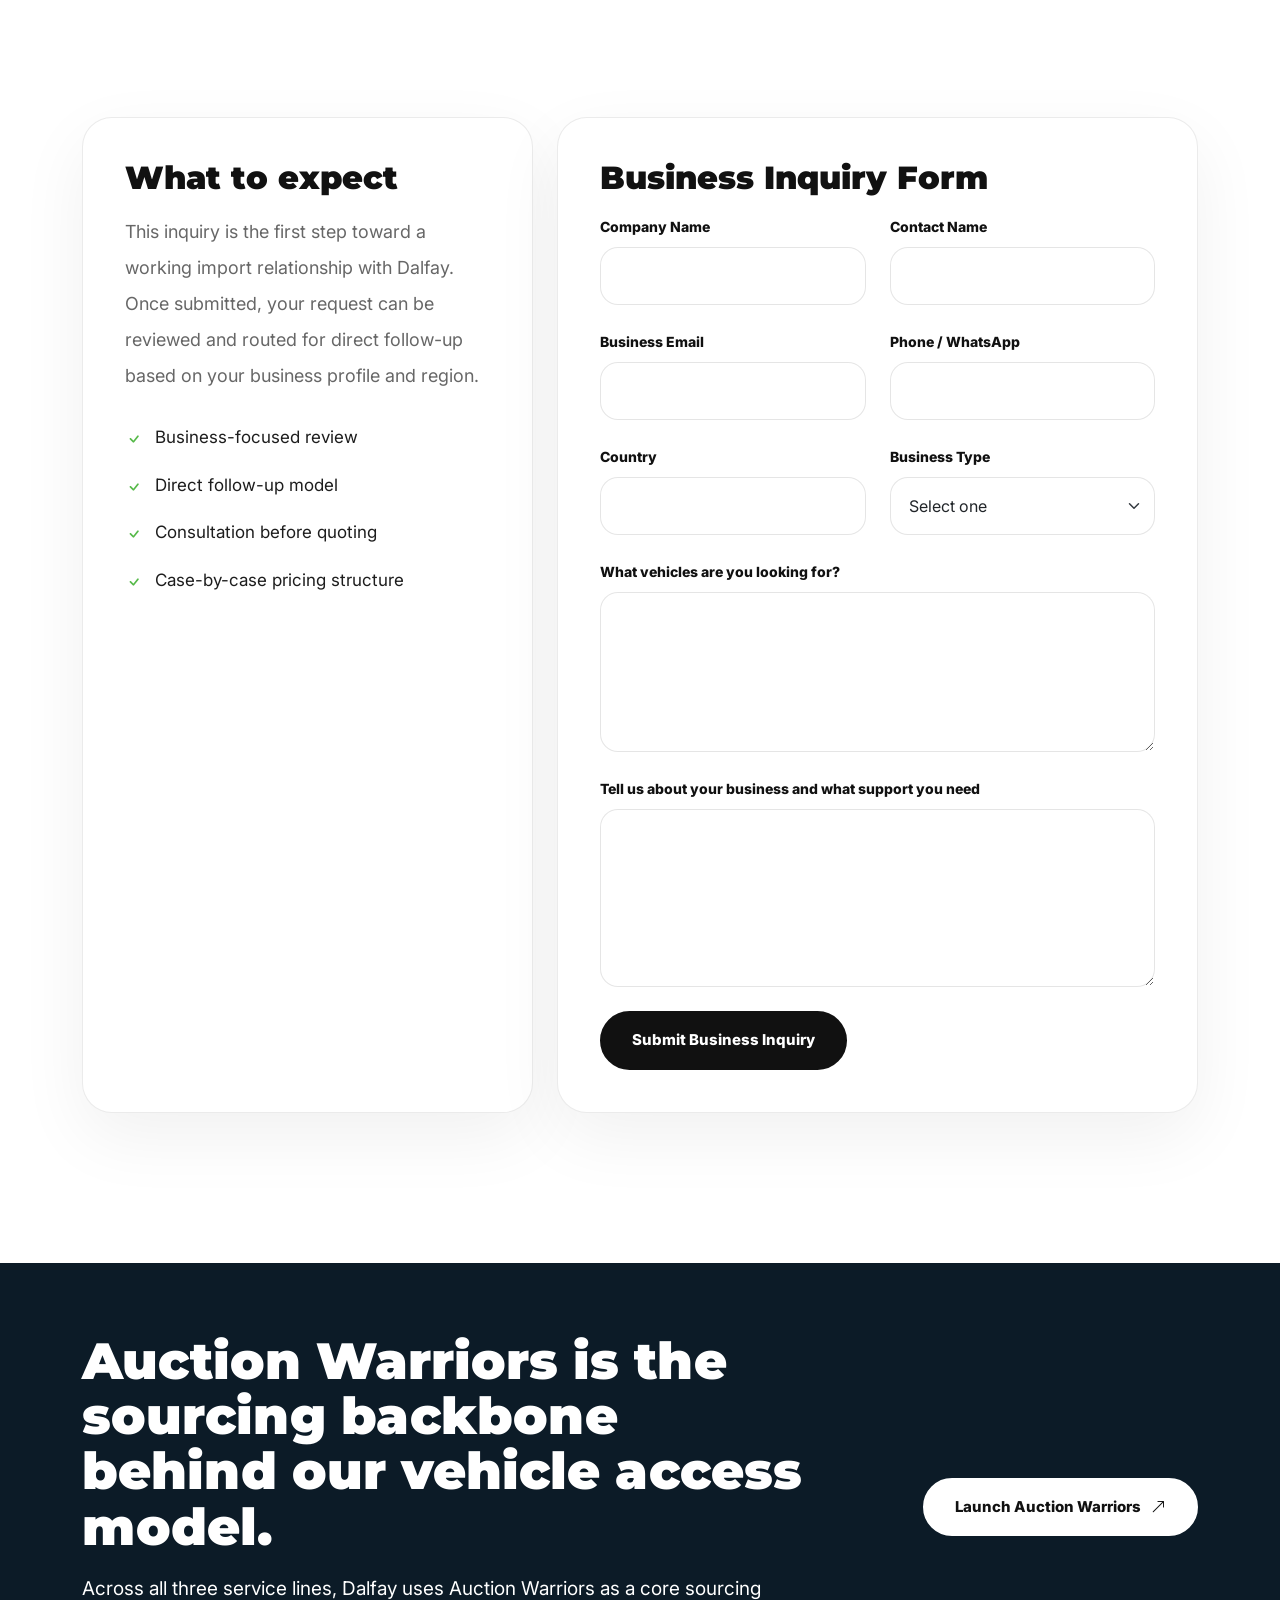
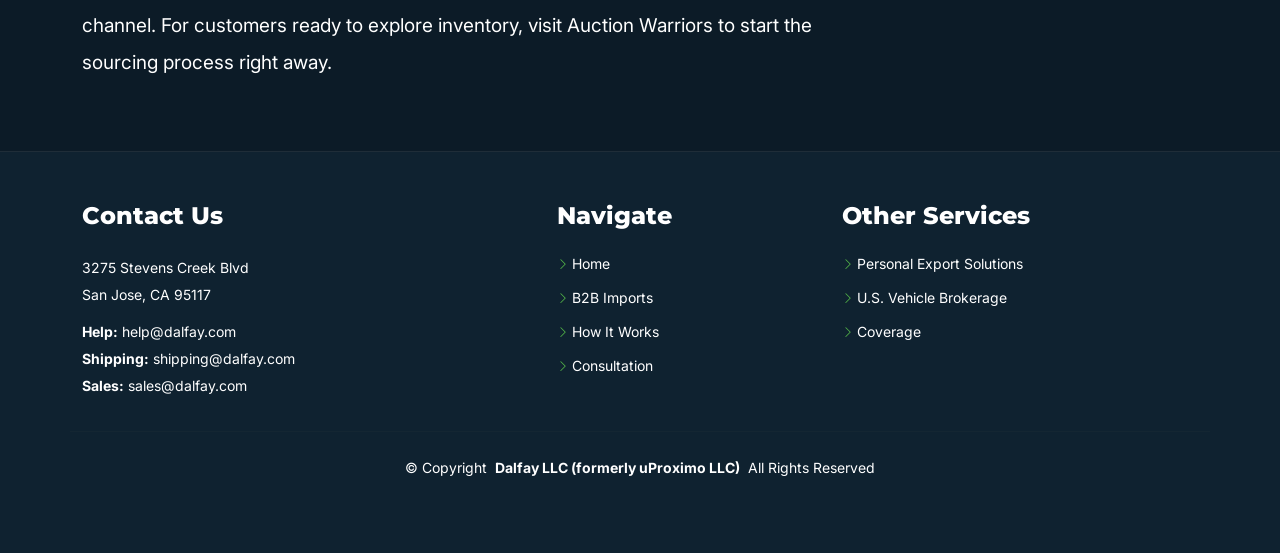
==== commit 0c164238: "Her sections worked on" ====
--- a/b2b-imports/index.html
+++ b/b2b-imports/index.html
@@ -53,10 +53,10 @@
 
     .page-hero {
       background:
-        linear-gradient(180deg, rgba(255, 255, 255, 0.92) 0%, rgba(255, 255, 255, 0.64) 24%, rgba(255, 255, 255, 0.24) 52%, rgba(255, 255, 255, 0.08) 100%),
-        linear-gradient(135deg, rgba(255, 255, 255, 0.9) 0%, rgba(255, 255, 255, 0.68) 18%, rgba(255, 255, 255, 0.28) 42%, rgba(255, 255, 255, 0.04) 72%),
+        linear-gradient(180deg, #ffffff 0%, rgba(255, 255, 255, 0.98) 14%, rgba(255, 255, 255, 0.86) 32%, rgba(255, 255, 255, 0.56) 54%, rgba(255, 255, 255, 0.2) 78%, rgba(255, 255, 255, 0.06) 100%),
+        linear-gradient(90deg, rgba(255, 255, 255, 0.78) 0%, rgba(255, 255, 255, 0.42) 30%, rgba(255, 255, 255, 0.14) 58%, rgba(255, 255, 255, 0) 100%),
         url('/assets/img/dealer_lot.jpg');
-      background-position: center center;
+      background-position: center top;
       background-repeat: no-repeat;
       background-size: cover;
       padding: 170px 0 130px;
@@ -389,17 +389,12 @@
 
     <section class="page-hero">
       <div class="container" data-aos="fade-up">
-        <span class="page-eyebrow">B2B Imports</span>
         <h1>
           Import solutions for <span class="accent">dealerships, mechanic shops, repair businesses, and rental operators</span> sourcing vehicles from the United States.
         </h1>
-        <p>
-          Dalfay helps overseas vehicle businesses access U.S. cars through a custom consultation-first model that combines sourcing, logistics, export coordination, and flexible completion options tailored to the customer’s market.
-        </p>
 
         <div class="page-hero-actions">
-          <a href="#consultation" class="btn-main">Request Consultation</a>
-          <a href="#overview" class="btn-outline-main">Explore Service</a>
+          <a href="#consultation" class="btn-main">Request Free Consultation</a>
         </div>
       </div>
     </section>
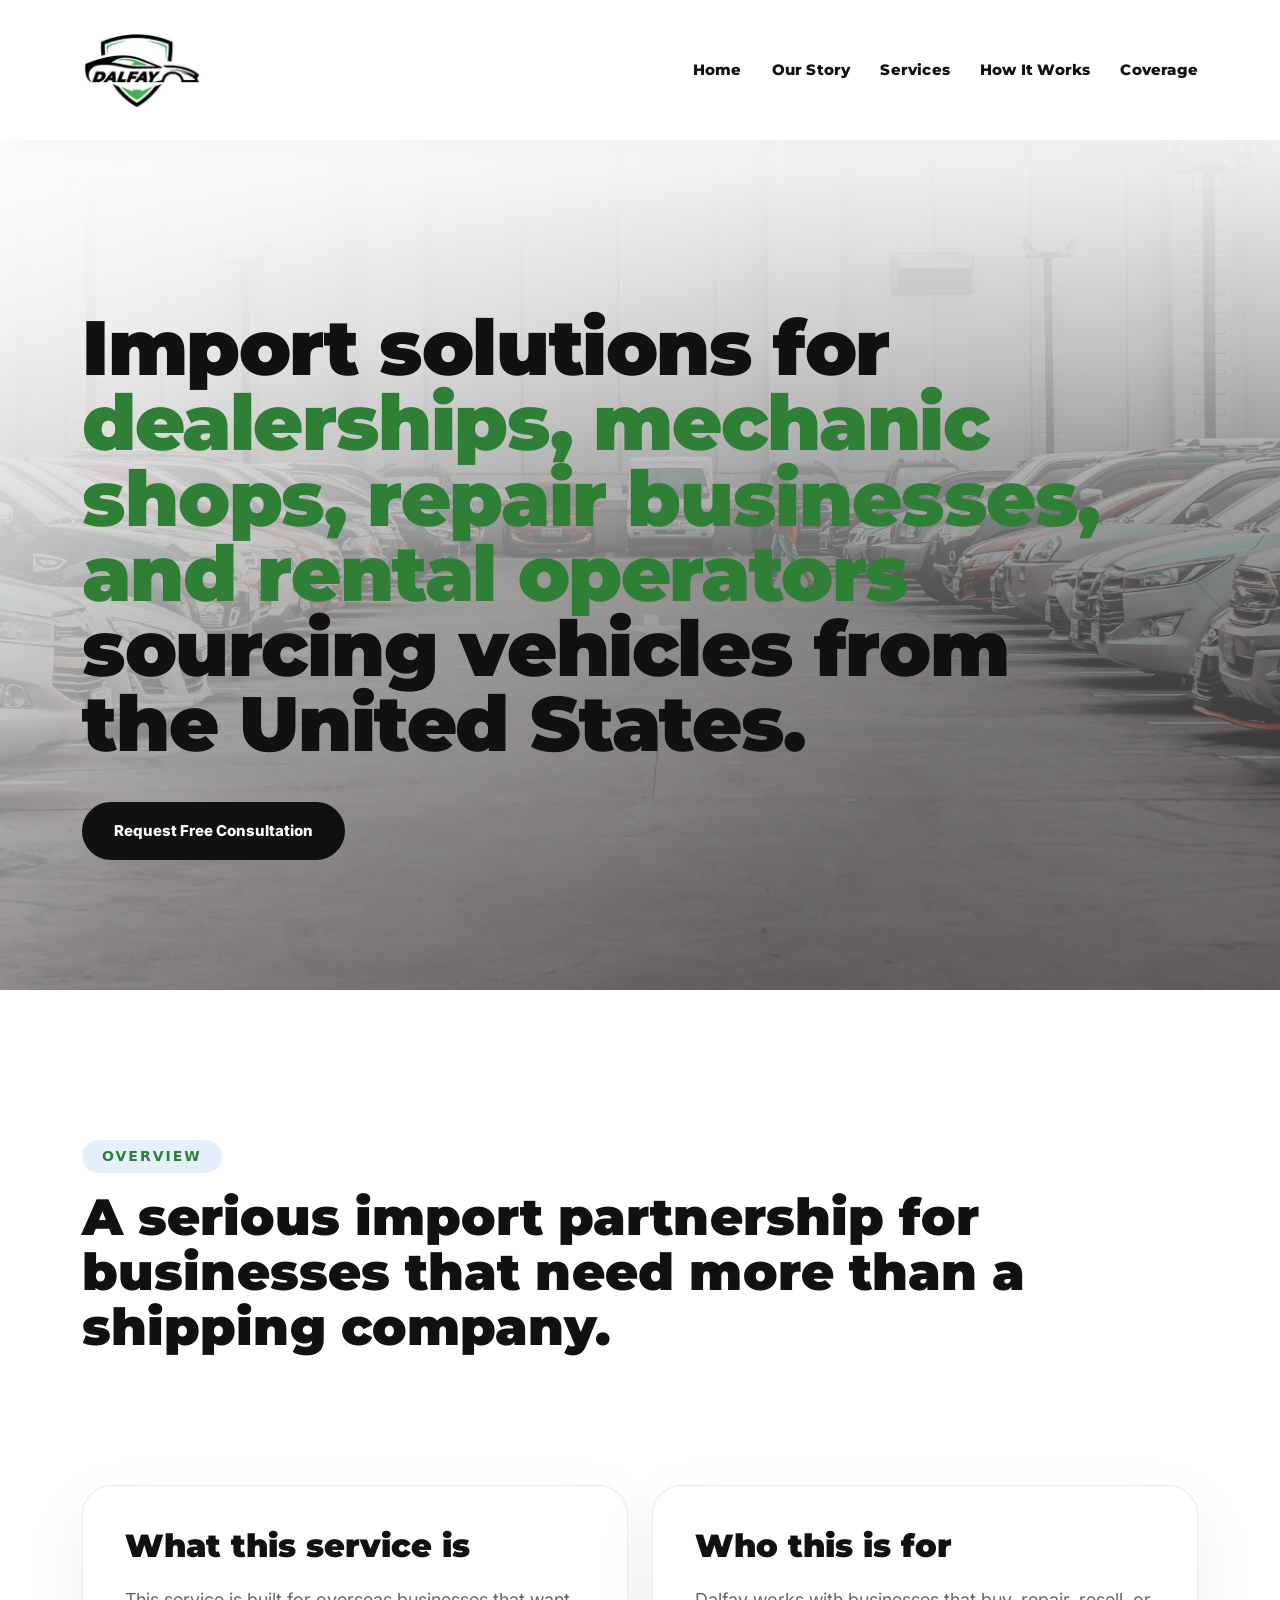
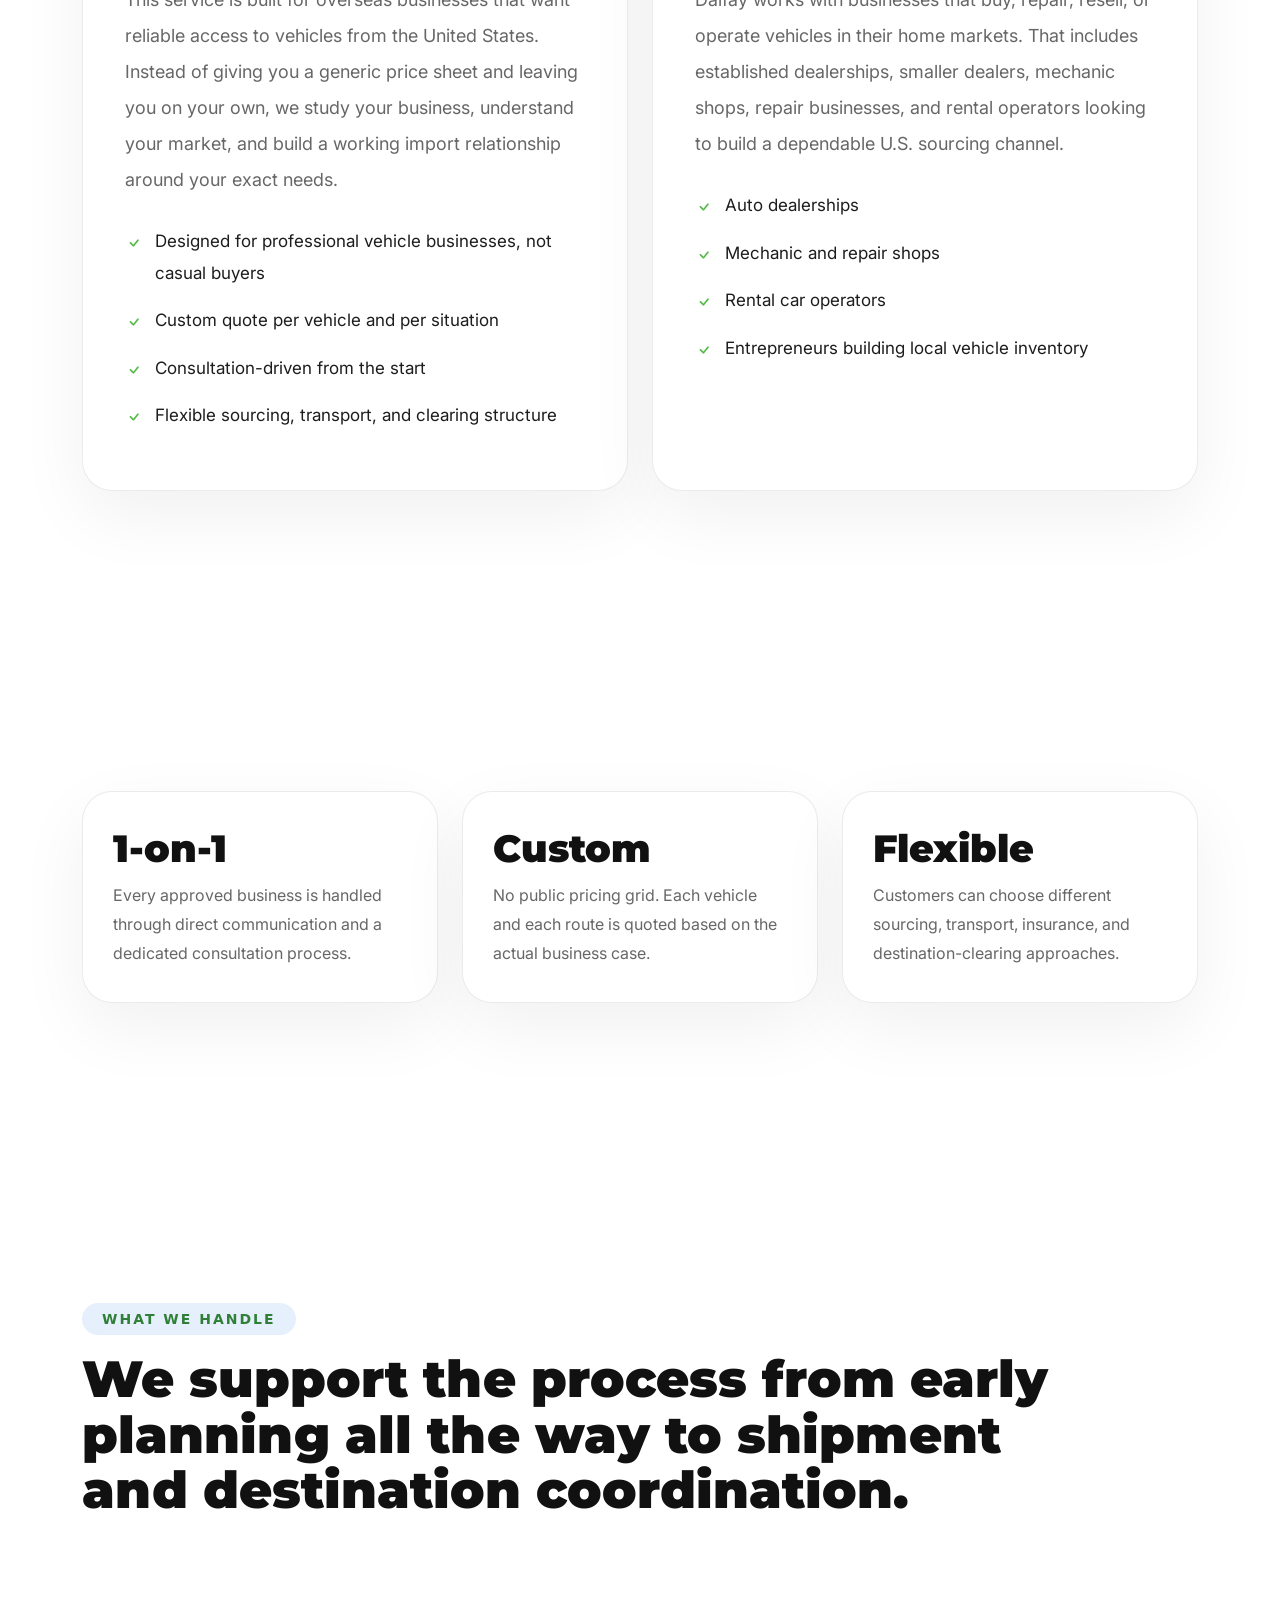
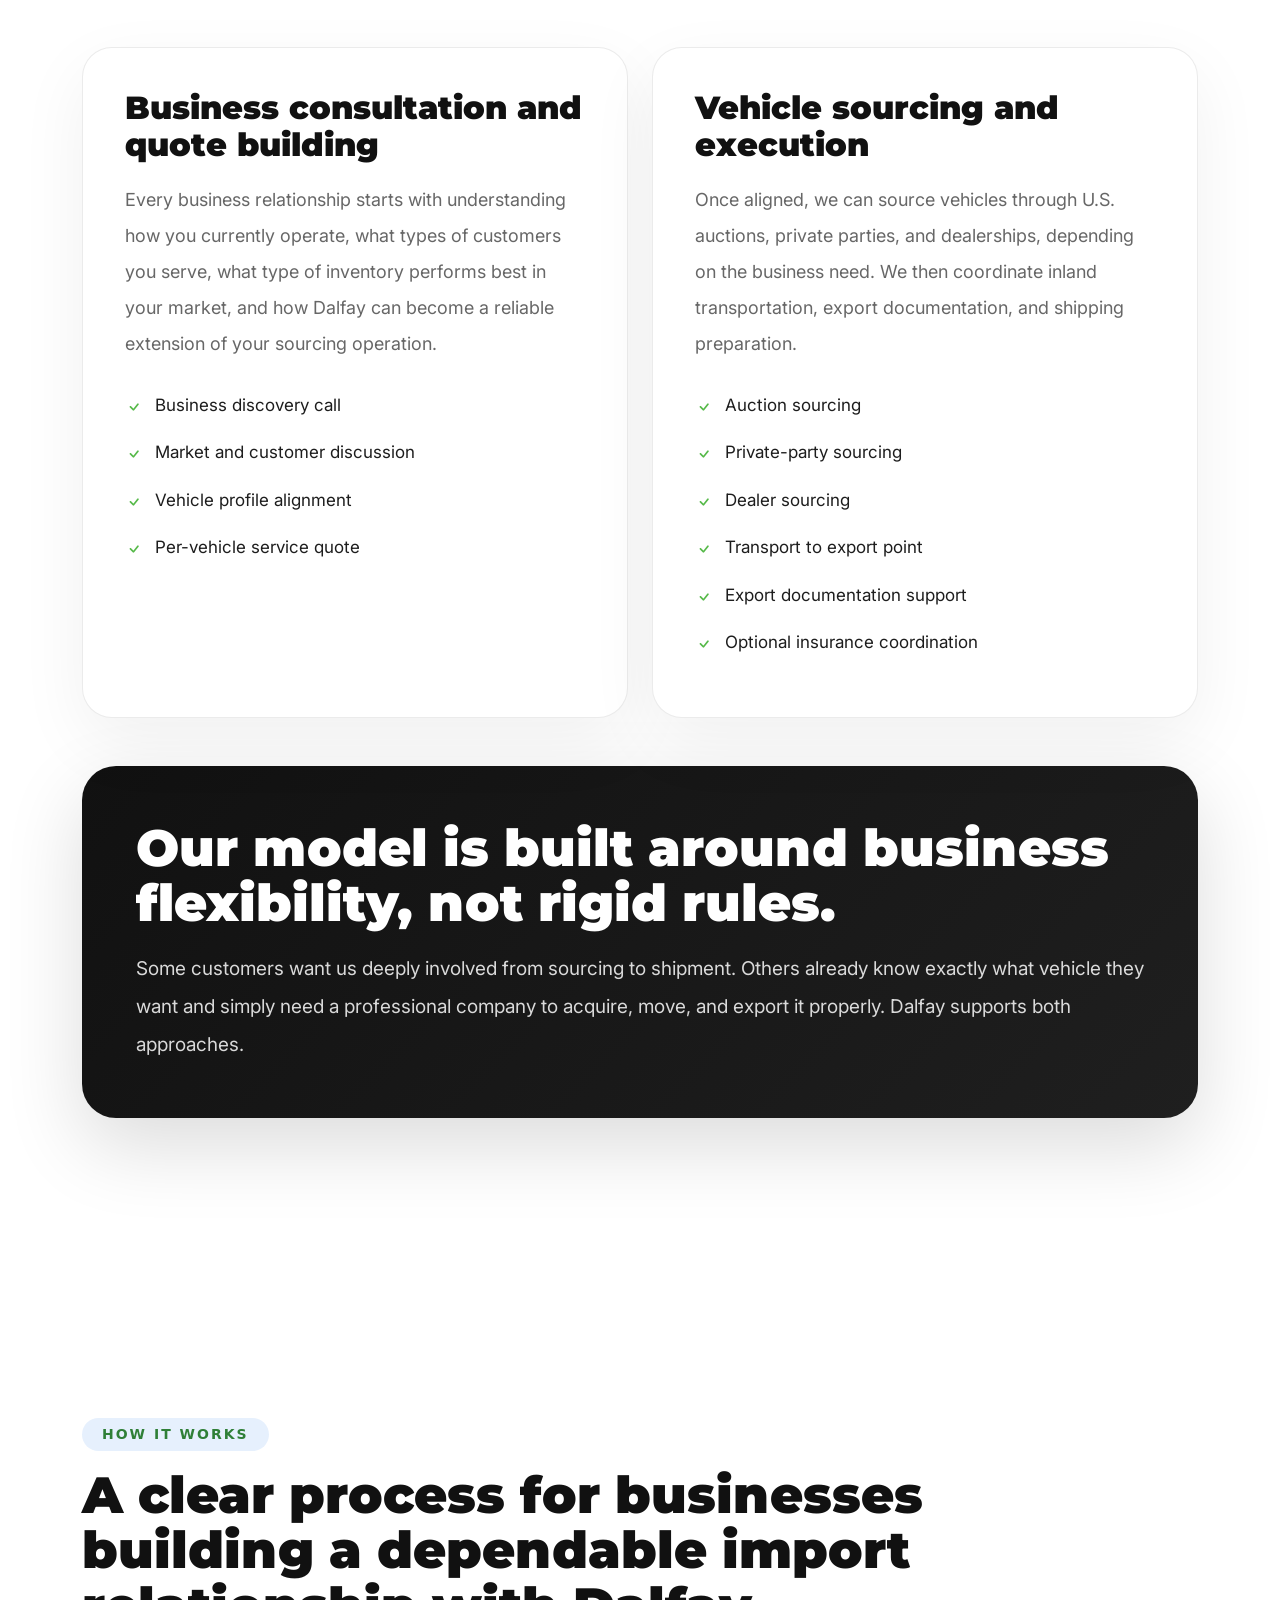
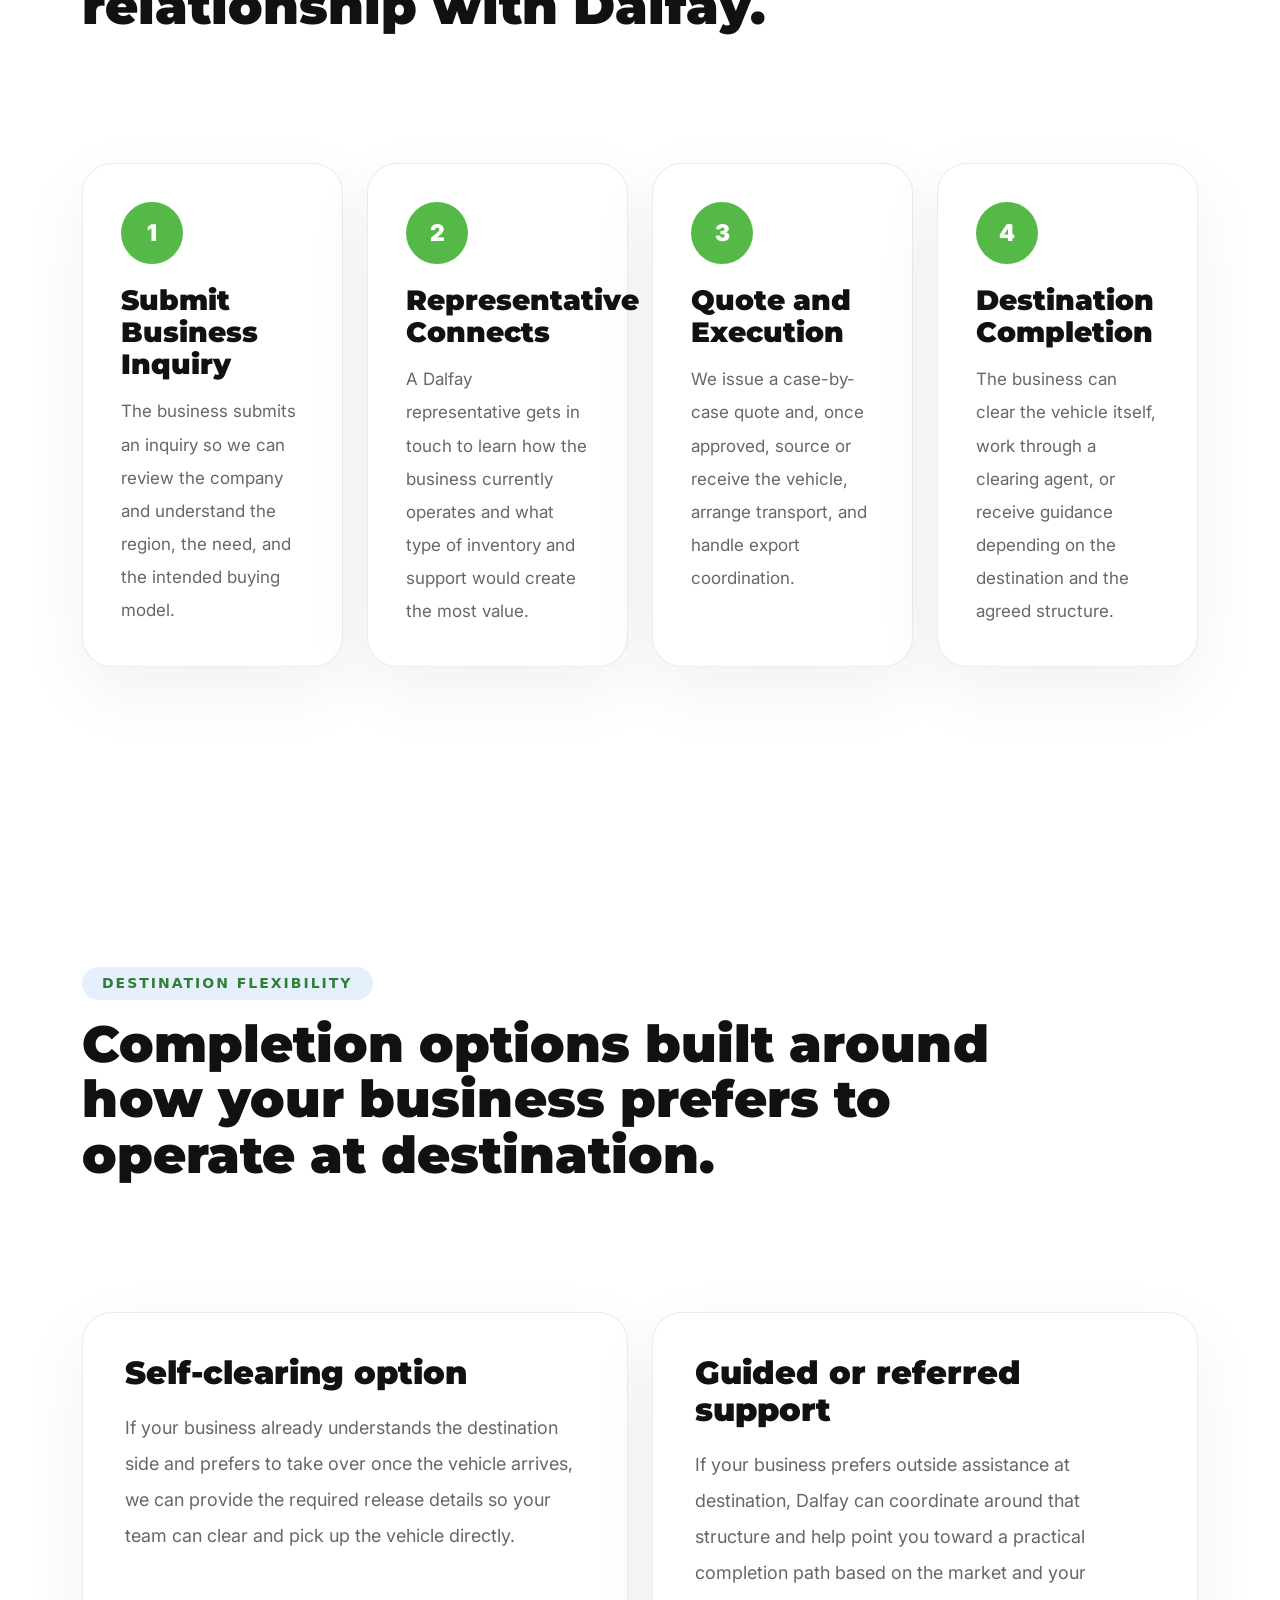
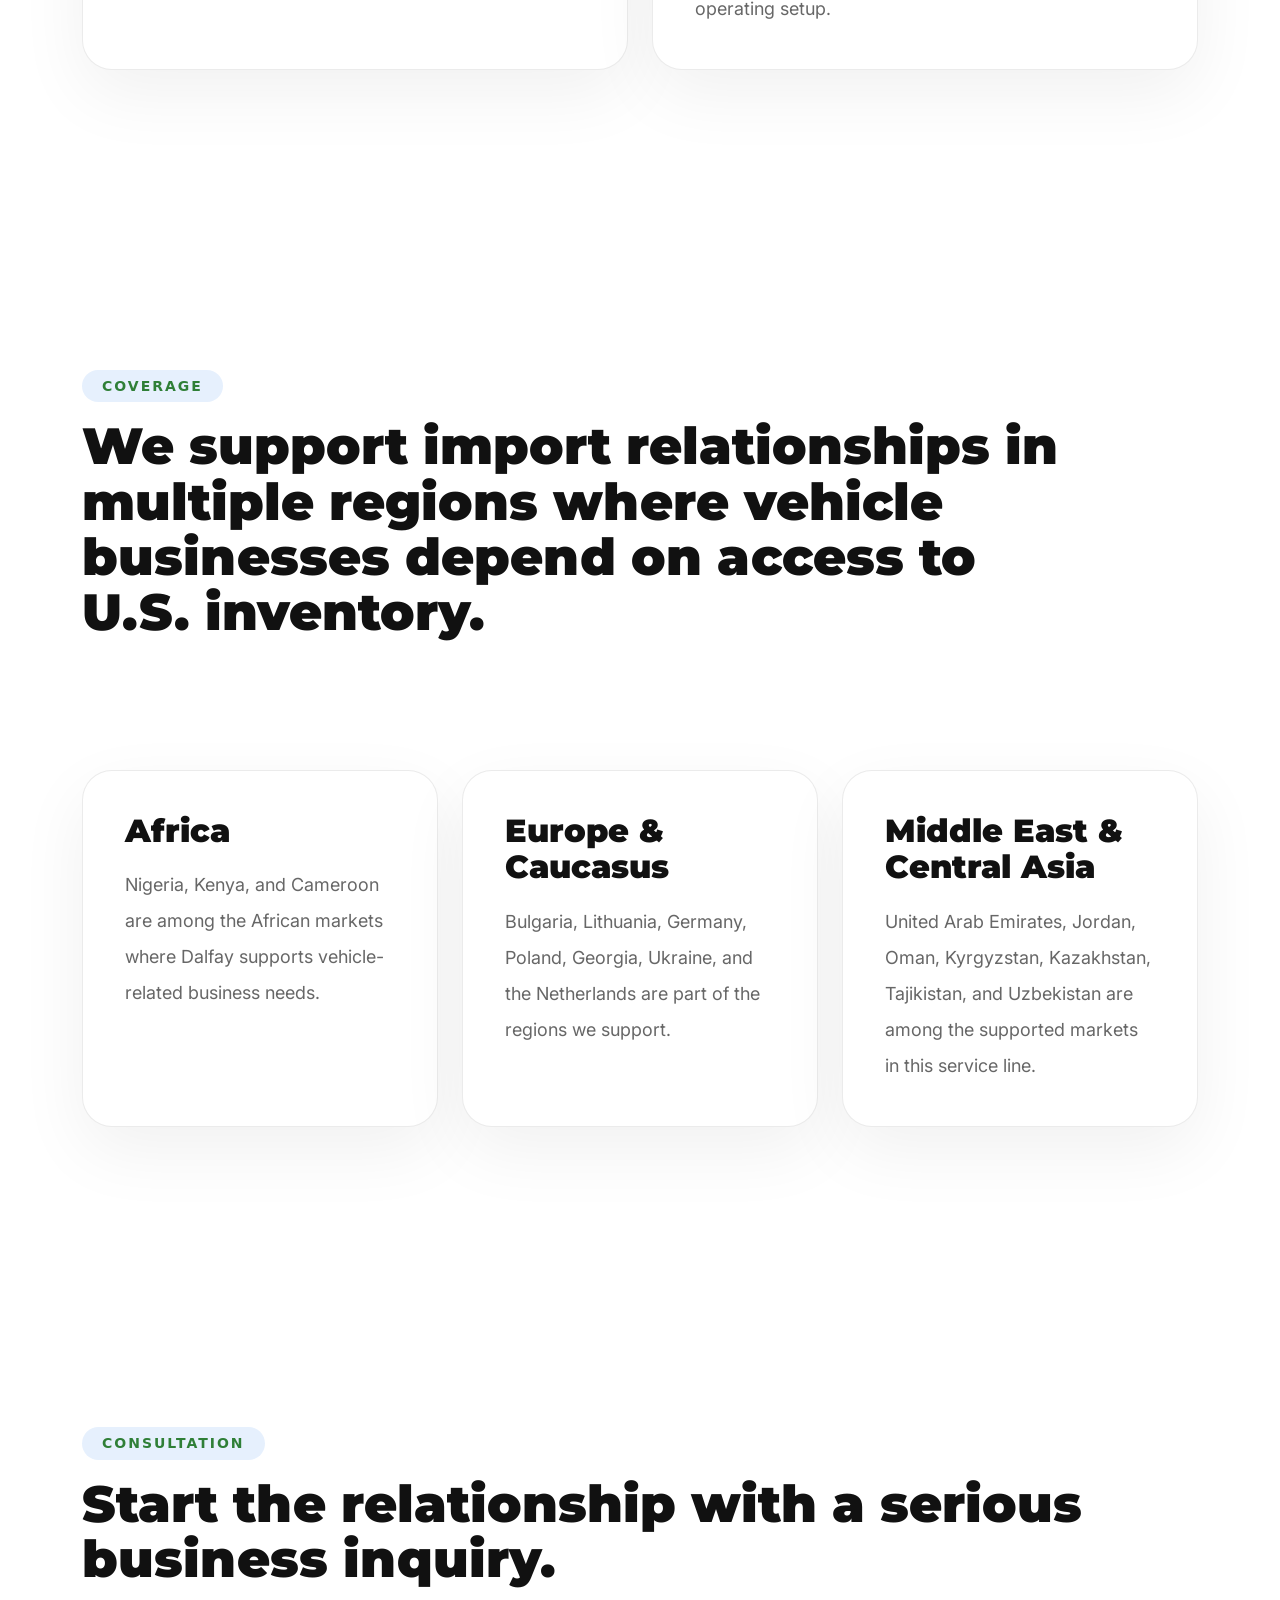
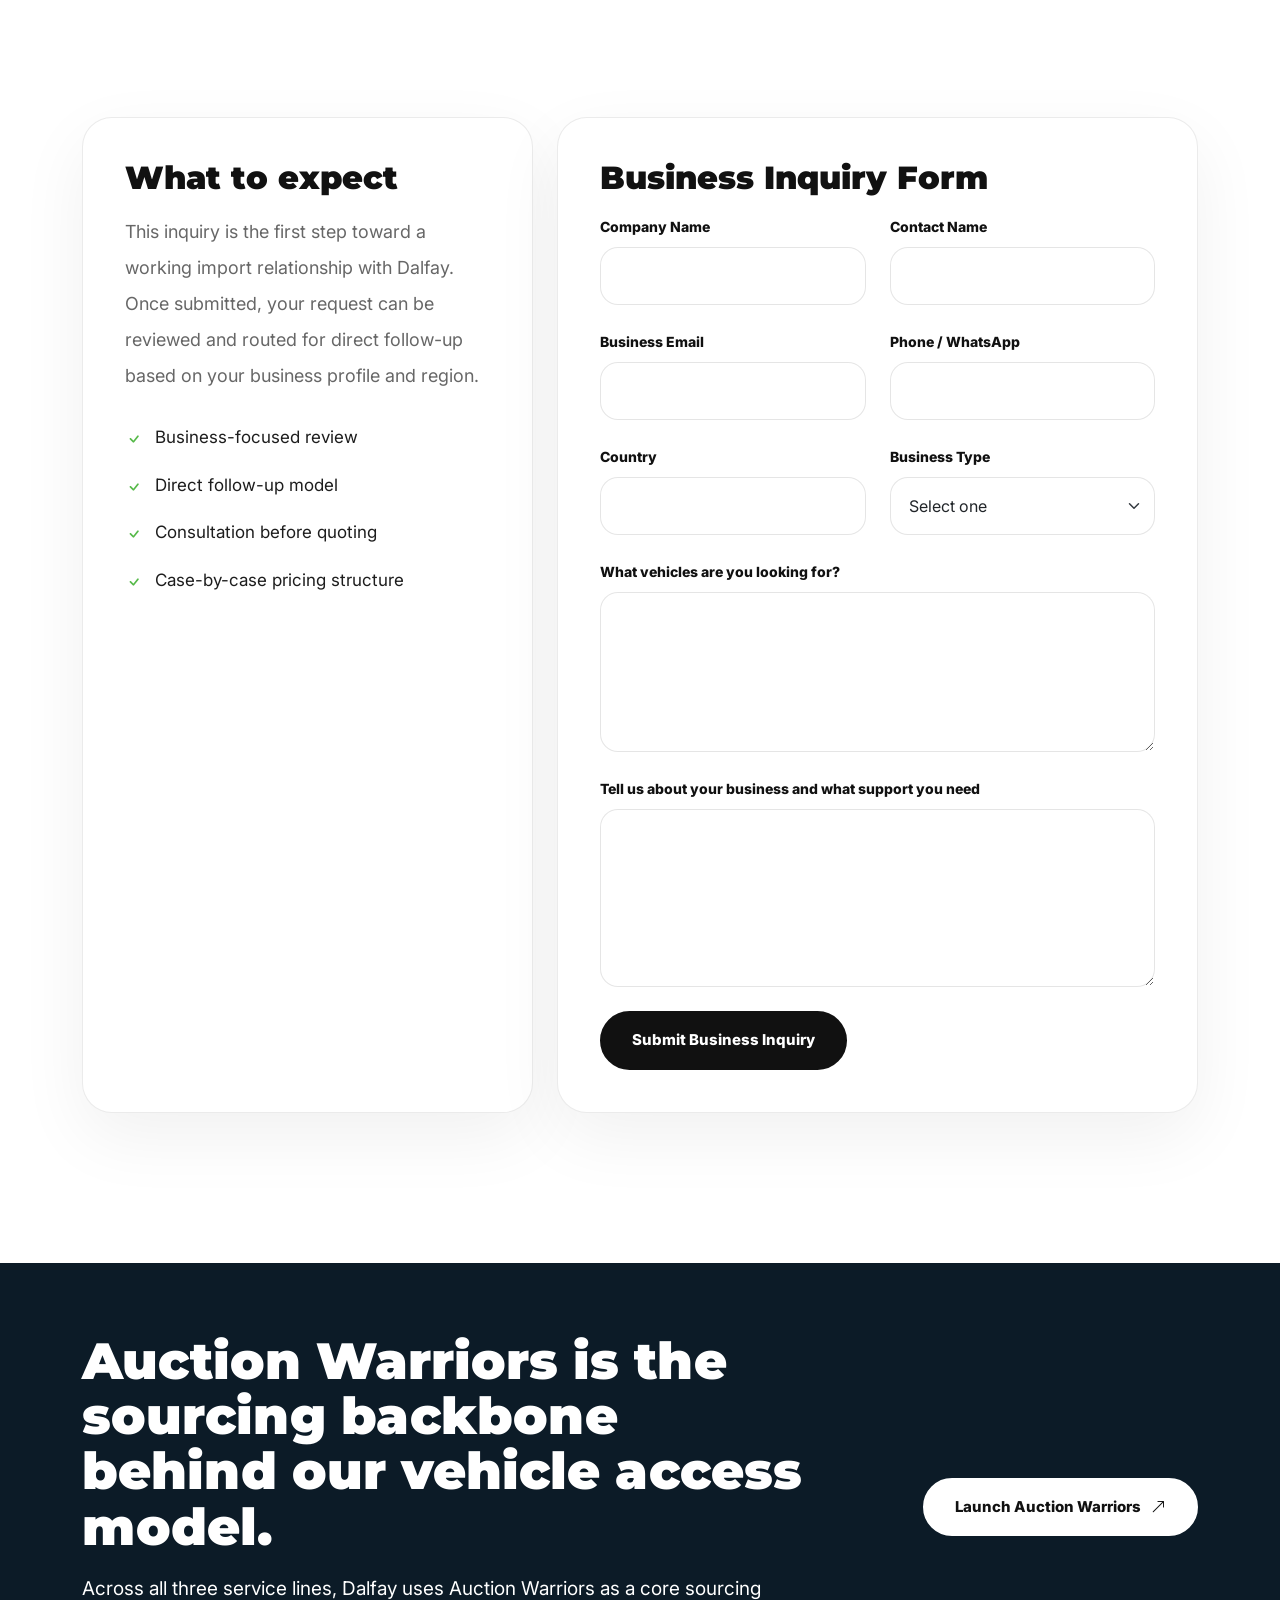
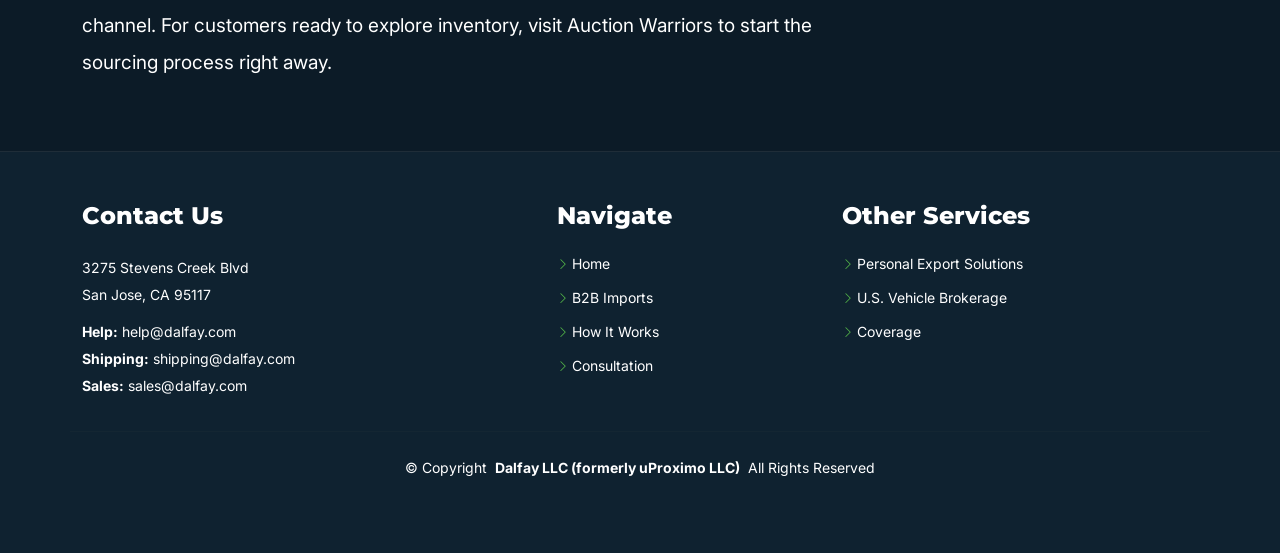
==== commit 71d3ea96: "Hero sections worked on" ====
--- a/b2b-imports/index.html
+++ b/b2b-imports/index.html
@@ -53,10 +53,10 @@
 
     .page-hero {
       background:
-        linear-gradient(180deg, #ffffff 0%, rgba(255, 255, 255, 0.98) 14%, rgba(255, 255, 255, 0.86) 32%, rgba(255, 255, 255, 0.56) 54%, rgba(255, 255, 255, 0.2) 78%, rgba(255, 255, 255, 0.06) 100%),
-        linear-gradient(90deg, rgba(255, 255, 255, 0.78) 0%, rgba(255, 255, 255, 0.42) 30%, rgba(255, 255, 255, 0.14) 58%, rgba(255, 255, 255, 0) 100%),
+        linear-gradient(180deg, rgba(255, 255, 255, 0.92) 0%, rgba(255, 255, 255, 0.64) 24%, rgba(255, 255, 255, 0.24) 52%, rgba(255, 255, 255, 0.08) 100%),
+        linear-gradient(135deg, rgba(255, 255, 255, 0.9) 0%, rgba(255, 255, 255, 0.68) 18%, rgba(255, 255, 255, 0.28) 42%, rgba(255, 255, 255, 0.04) 72%),
         url('/assets/img/dealer_lot.jpg');
-      background-position: center top;
+      background-position: center center;
       background-repeat: no-repeat;
       background-size: cover;
       padding: 170px 0 130px;
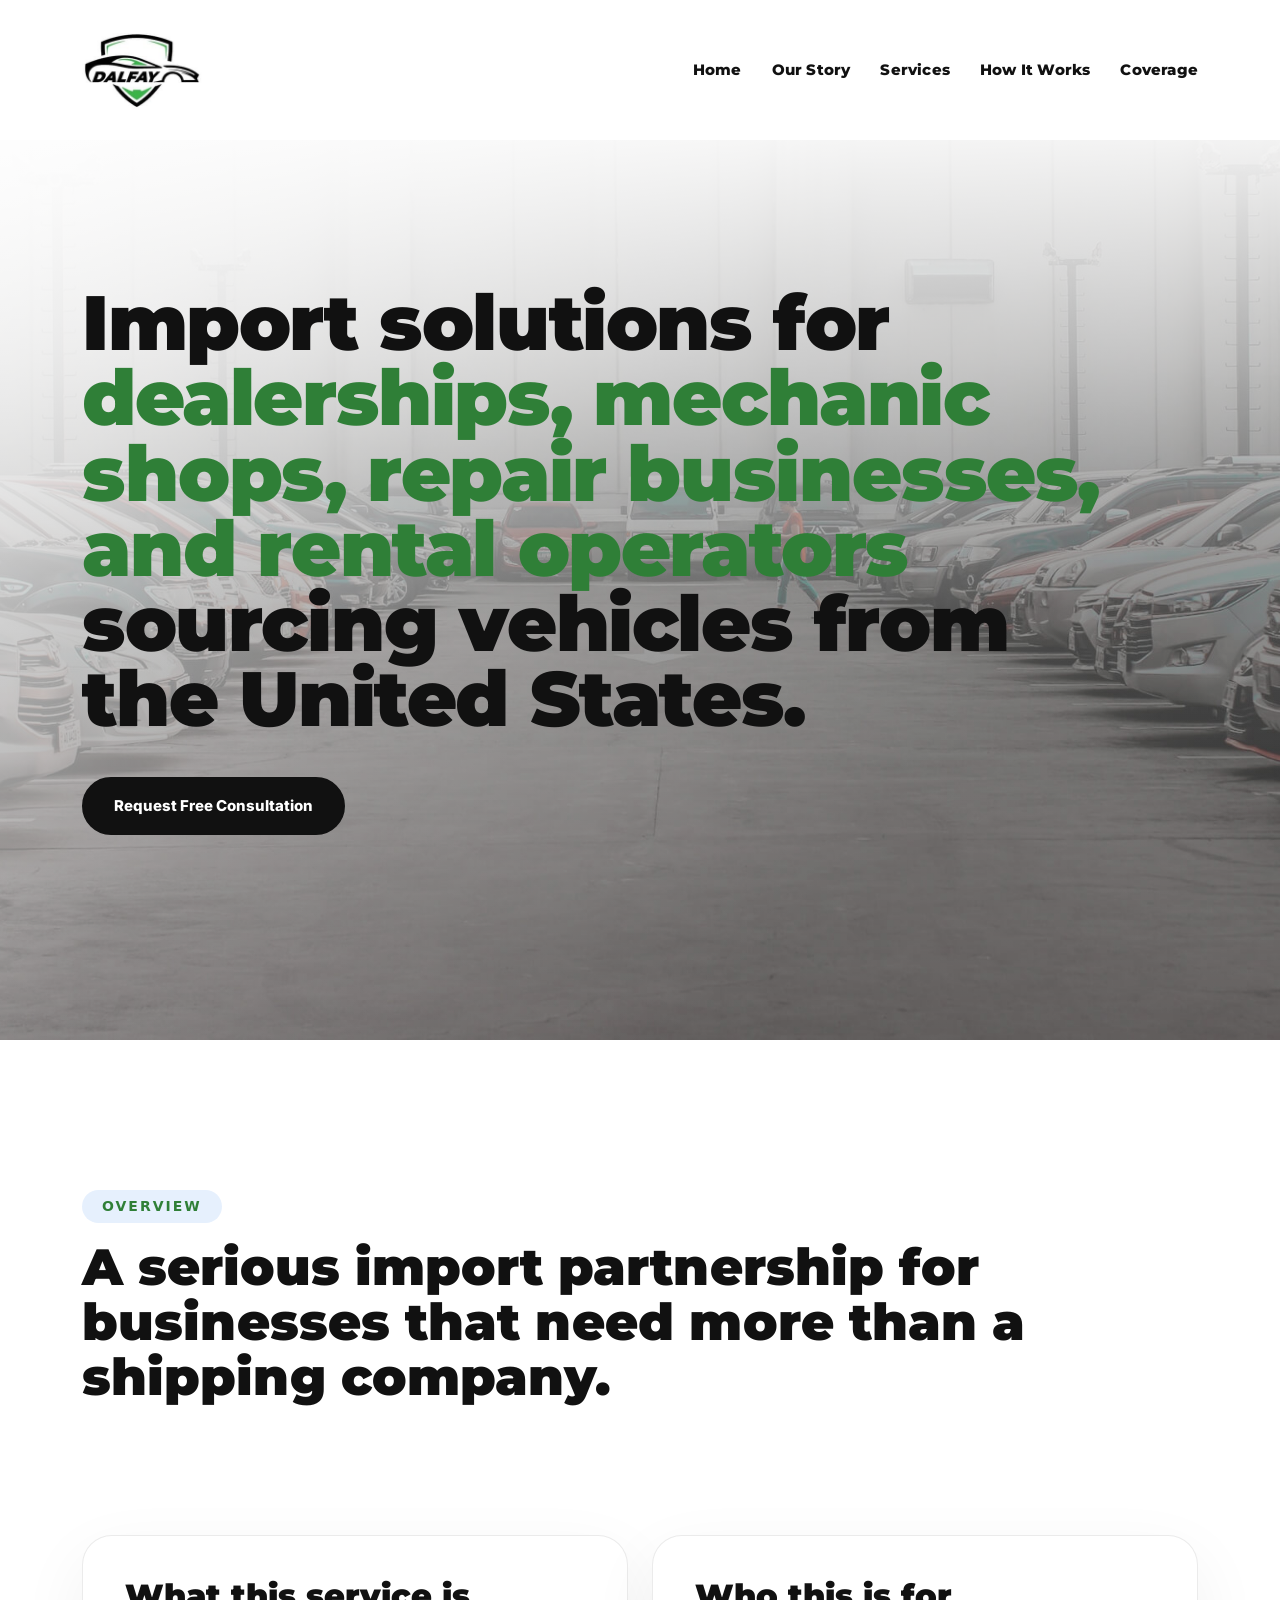
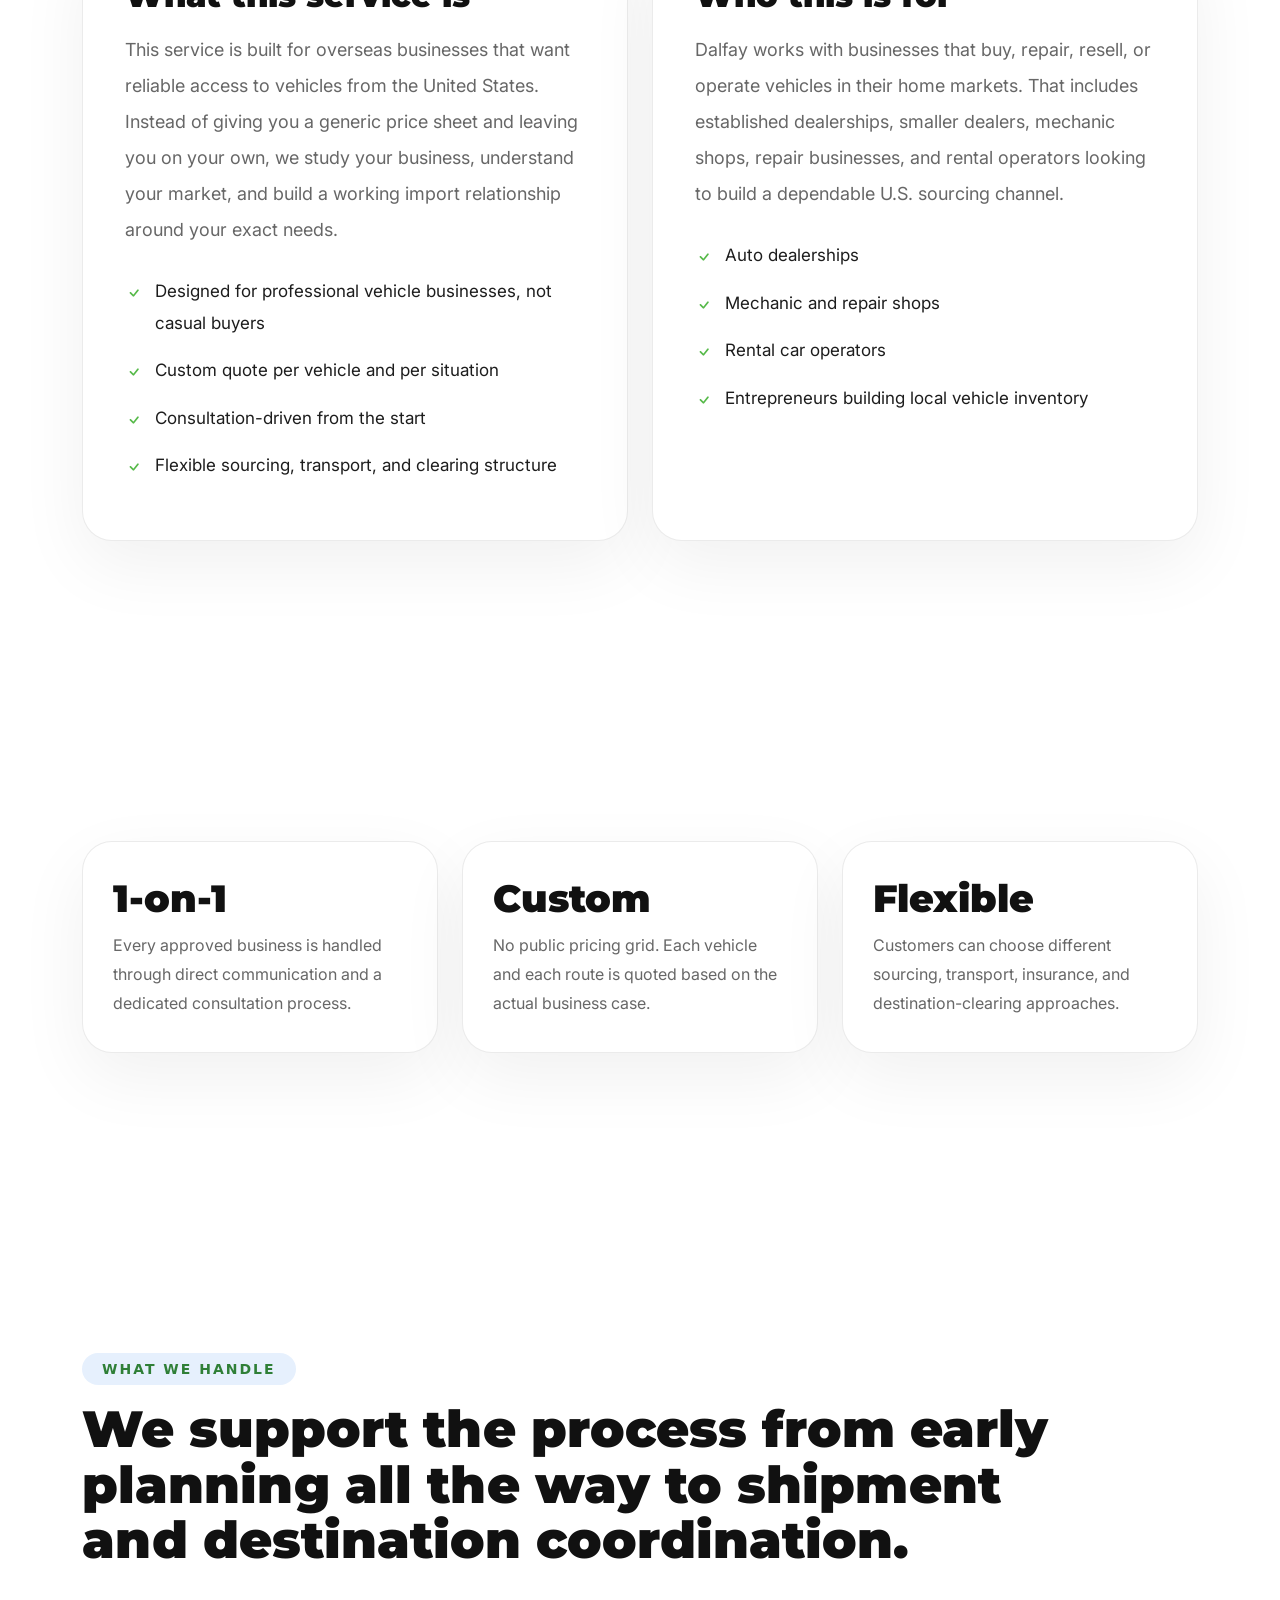
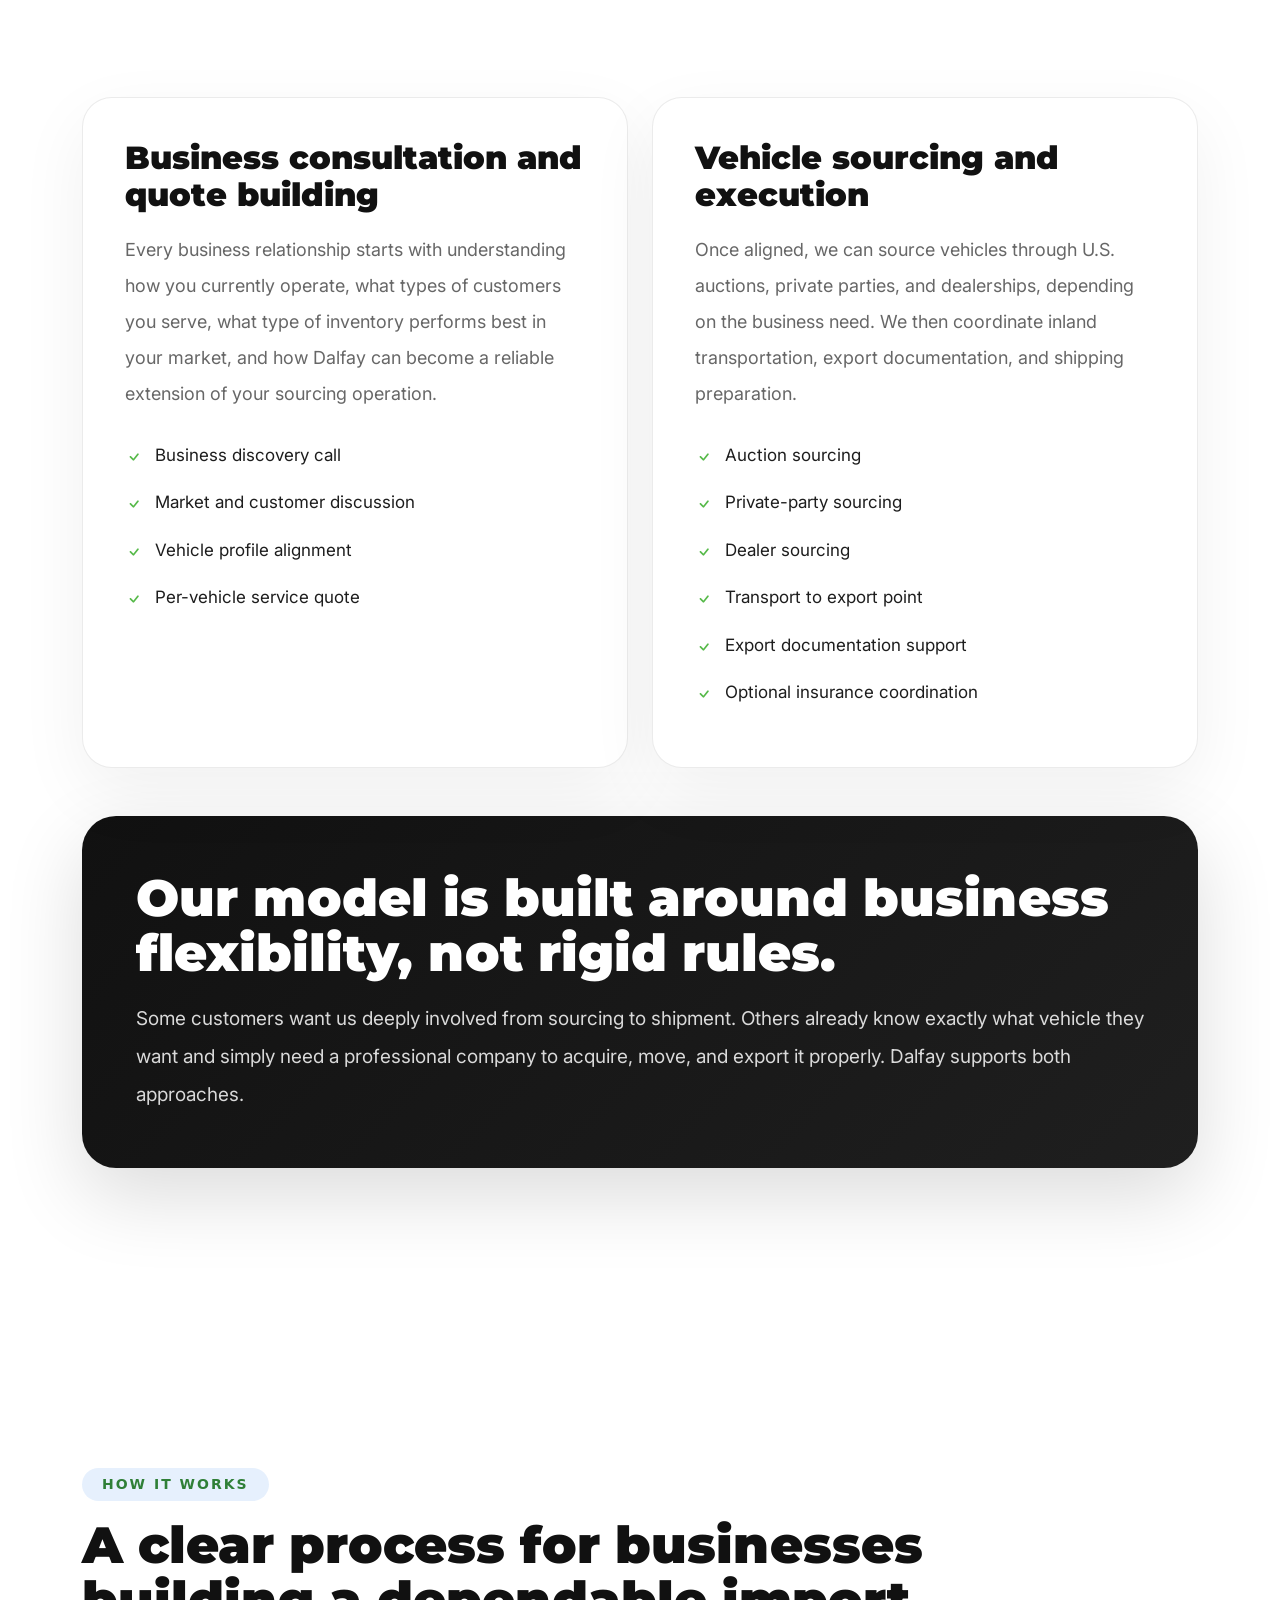
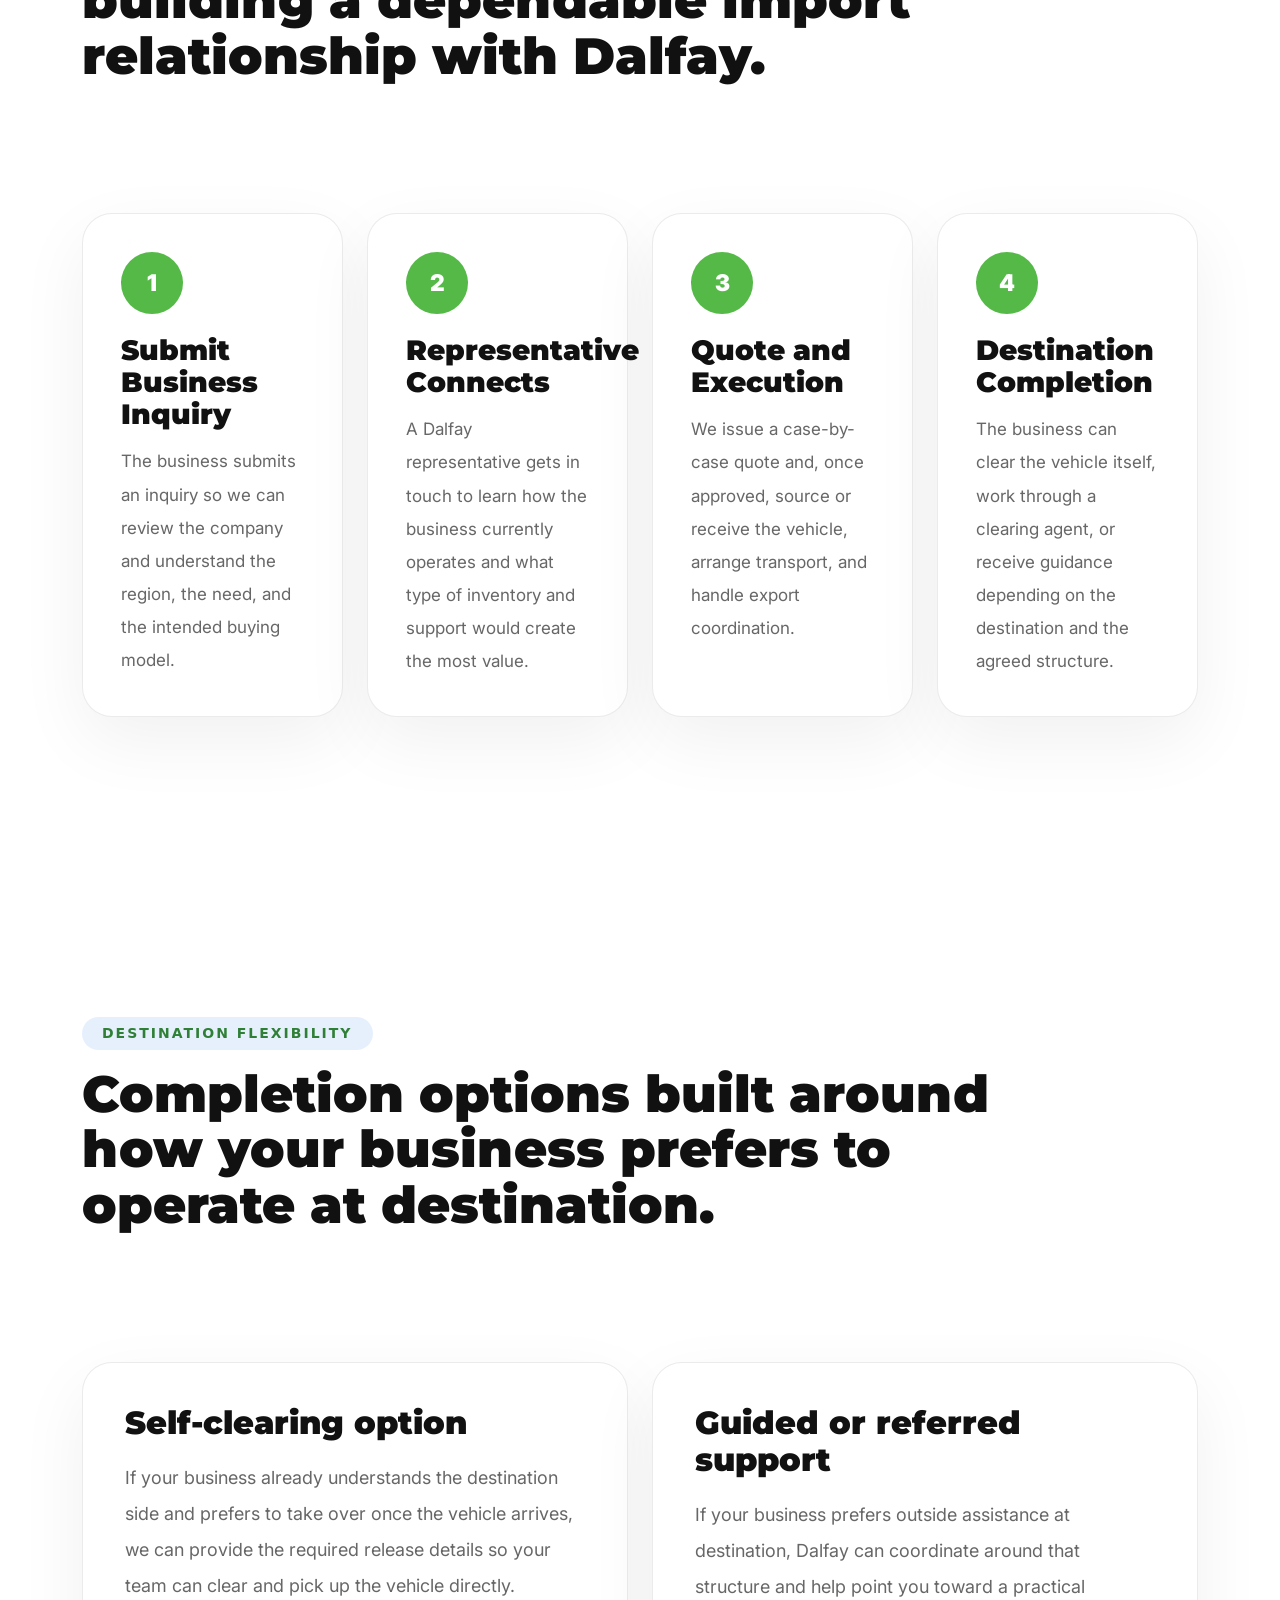
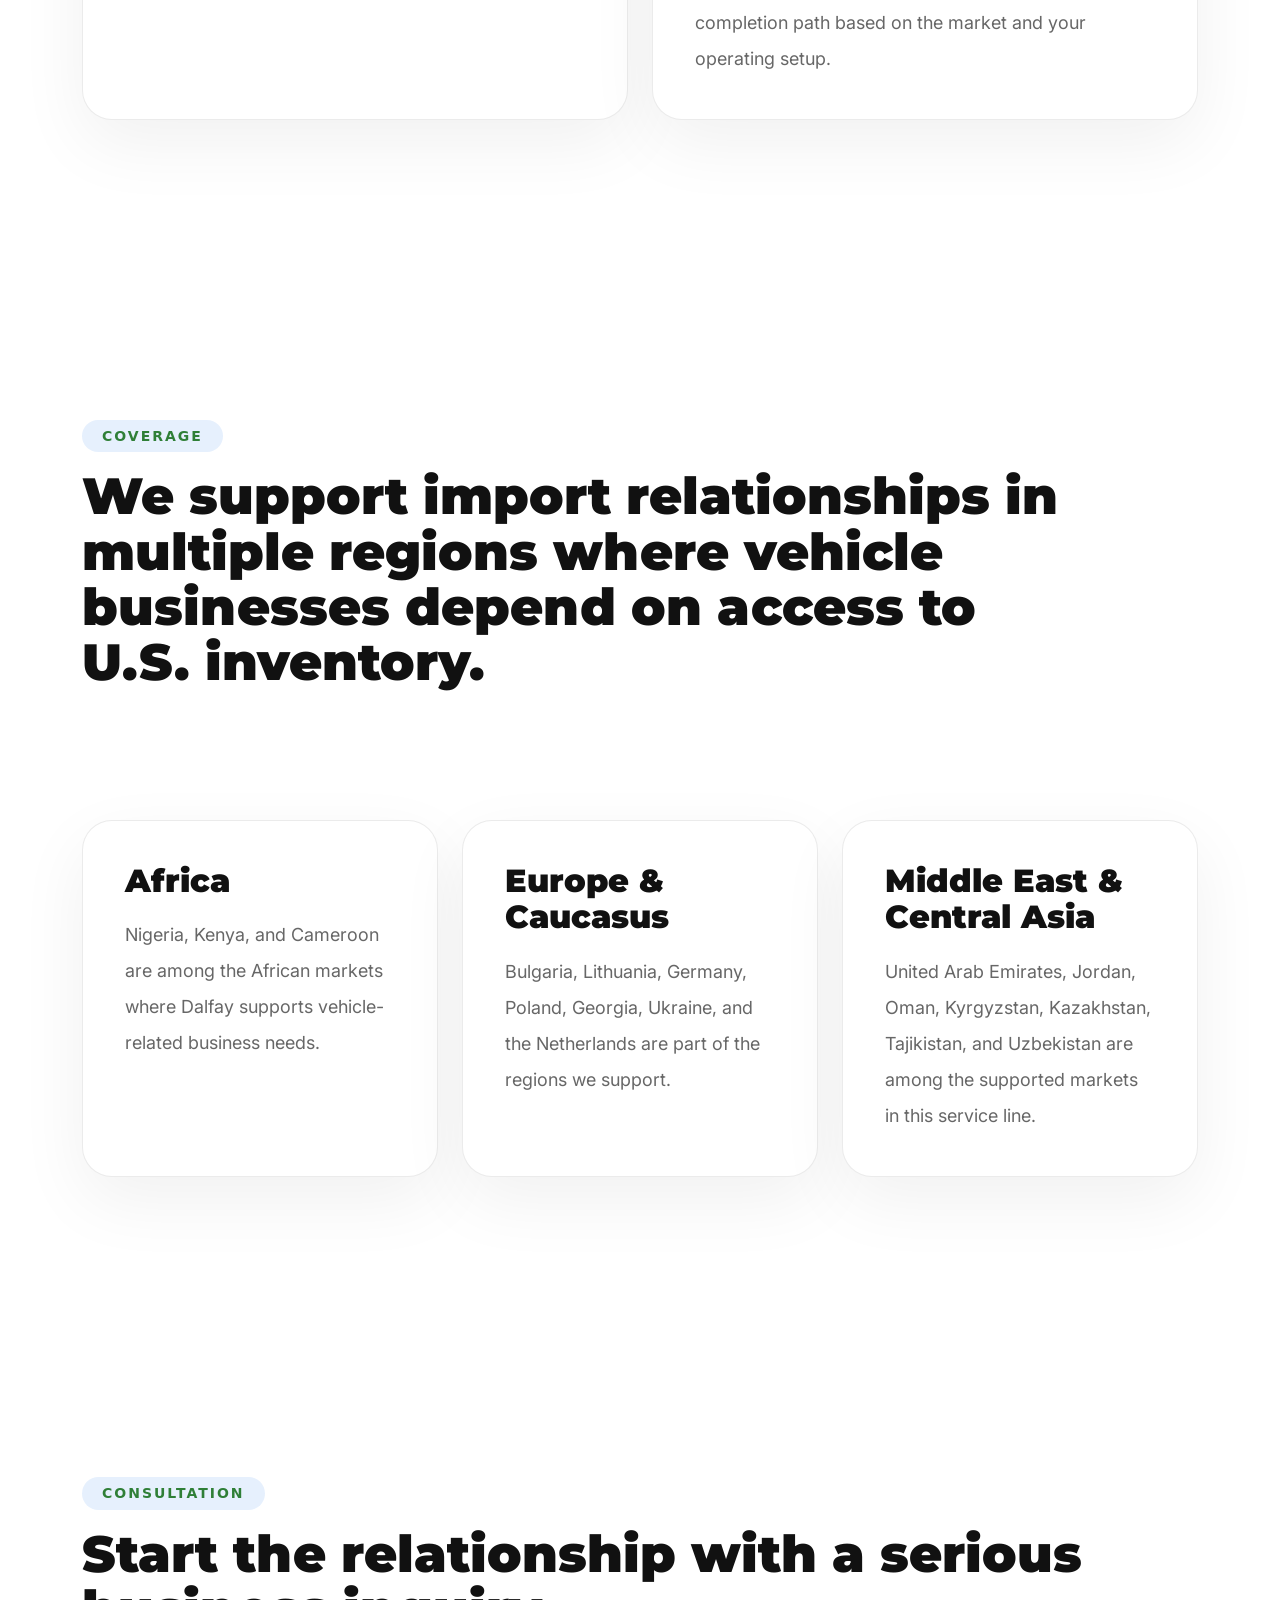
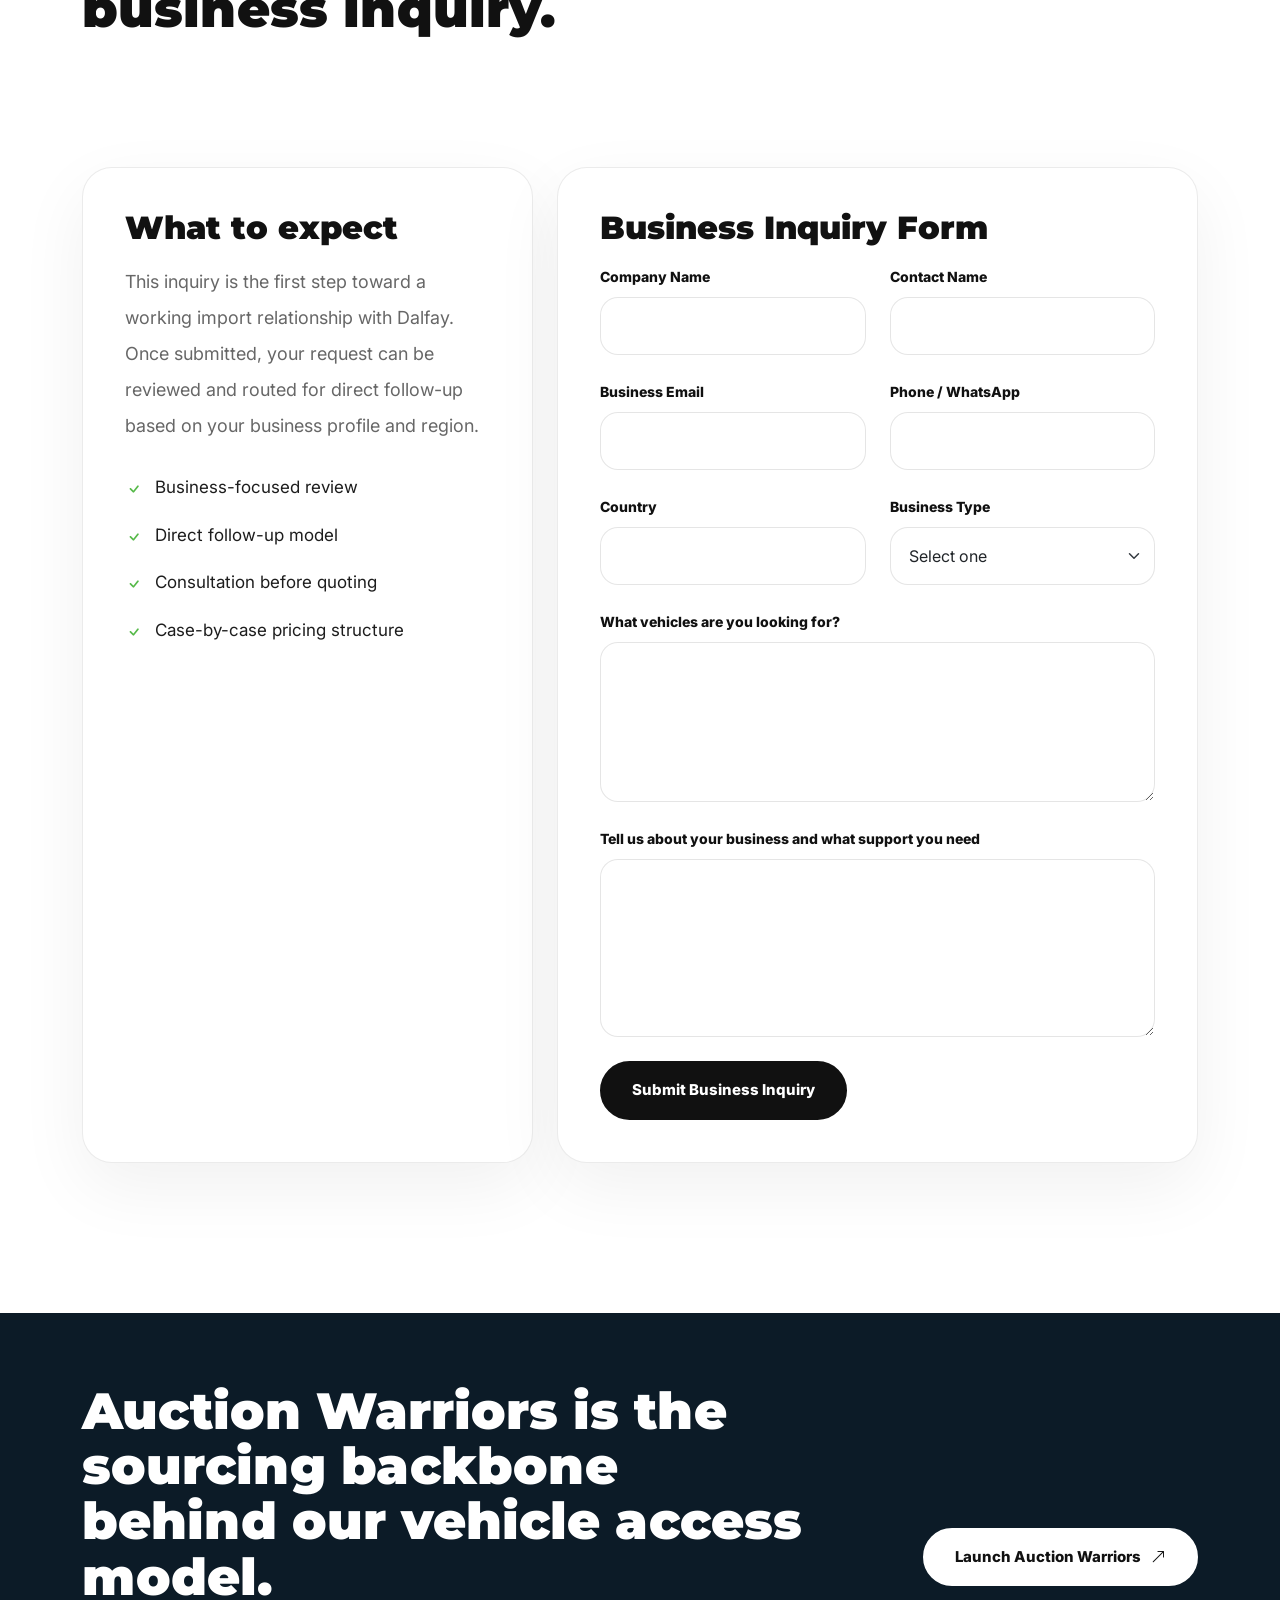
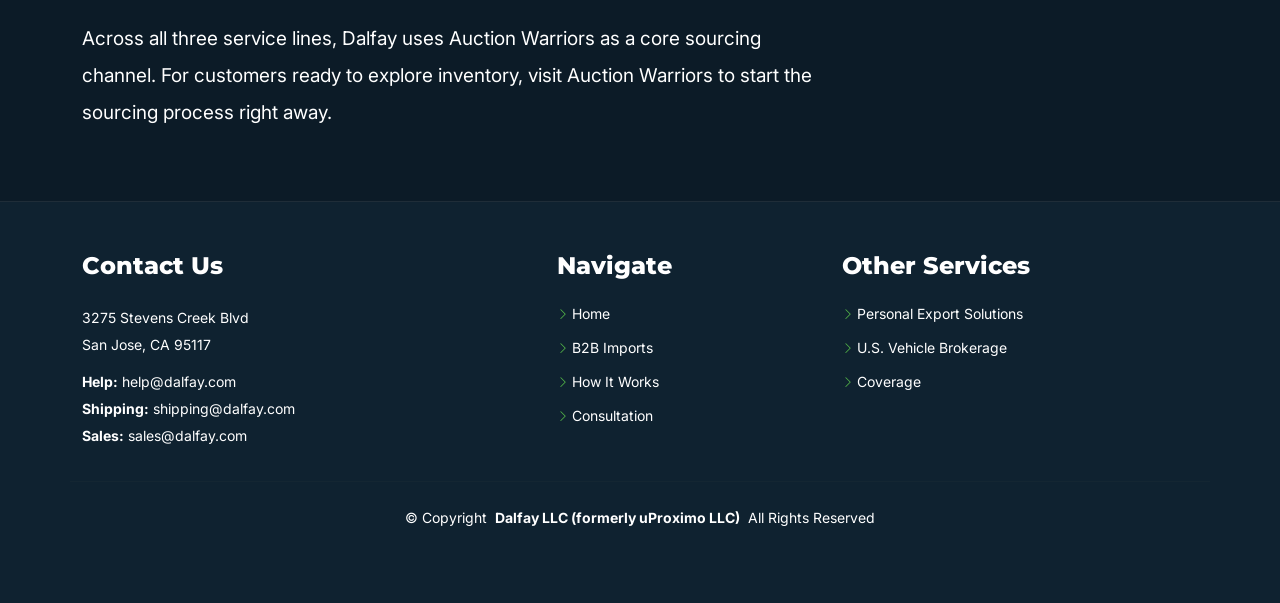
==== commit b62f2c5f: "Hero sections worked on" ====
--- a/b2b-imports/index.html
+++ b/b2b-imports/index.html
@@ -52,6 +52,11 @@
     }
 
     .page-hero {
+      min-height: 100vh;
+      display: flex;
+      align-items: center;
+      position: relative;
+      overflow: hidden;
       background:
         linear-gradient(180deg, rgba(255, 255, 255, 0.92) 0%, rgba(255, 255, 255, 0.64) 24%, rgba(255, 255, 255, 0.24) 52%, rgba(255, 255, 255, 0.08) 100%),
         linear-gradient(135deg, rgba(255, 255, 255, 0.9) 0%, rgba(255, 255, 255, 0.68) 18%, rgba(255, 255, 255, 0.28) 42%, rgba(255, 255, 255, 0.04) 72%),
@@ -59,7 +64,12 @@
       background-position: center center;
       background-repeat: no-repeat;
       background-size: cover;
-      padding: 170px 0 130px;
+      padding: 80px 0 140px;
+    }
+
+    .page-hero .container {
+      position: relative;
+      z-index: 2;
     }
 
     .page-eyebrow {
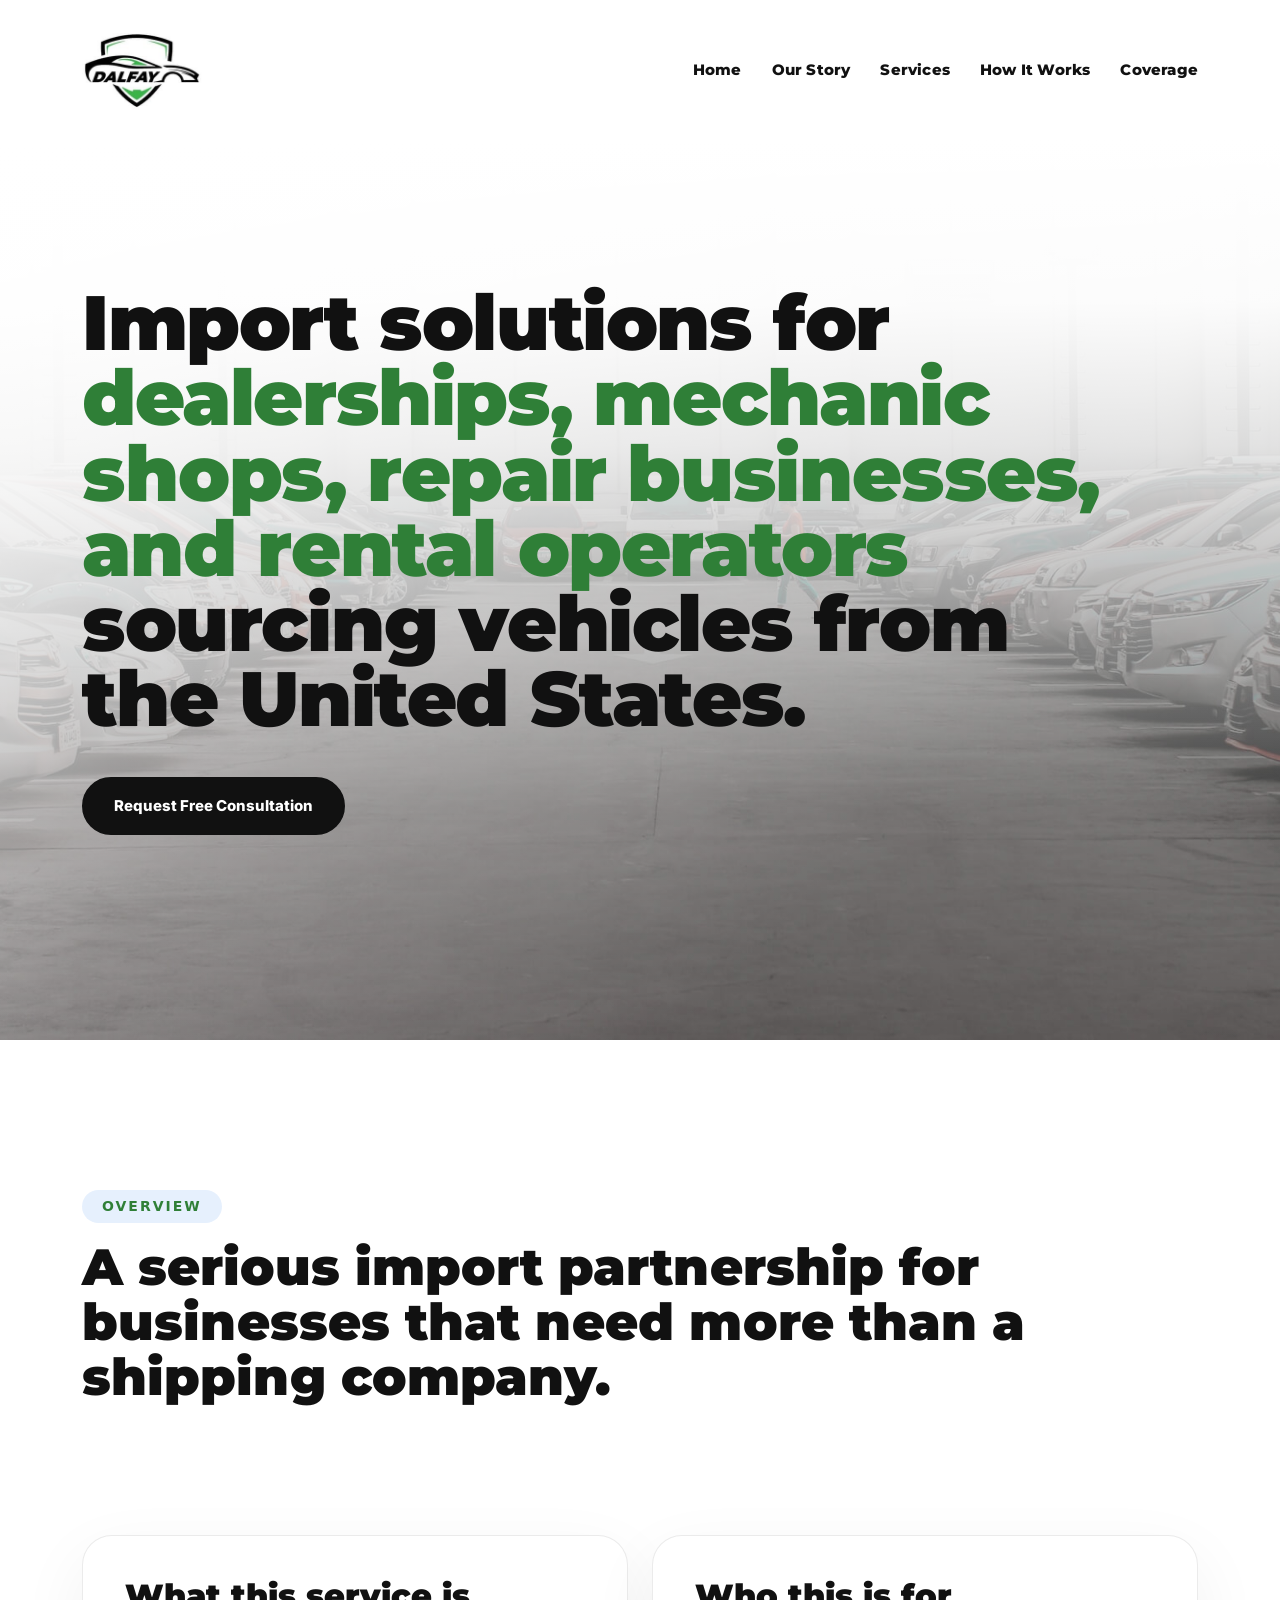
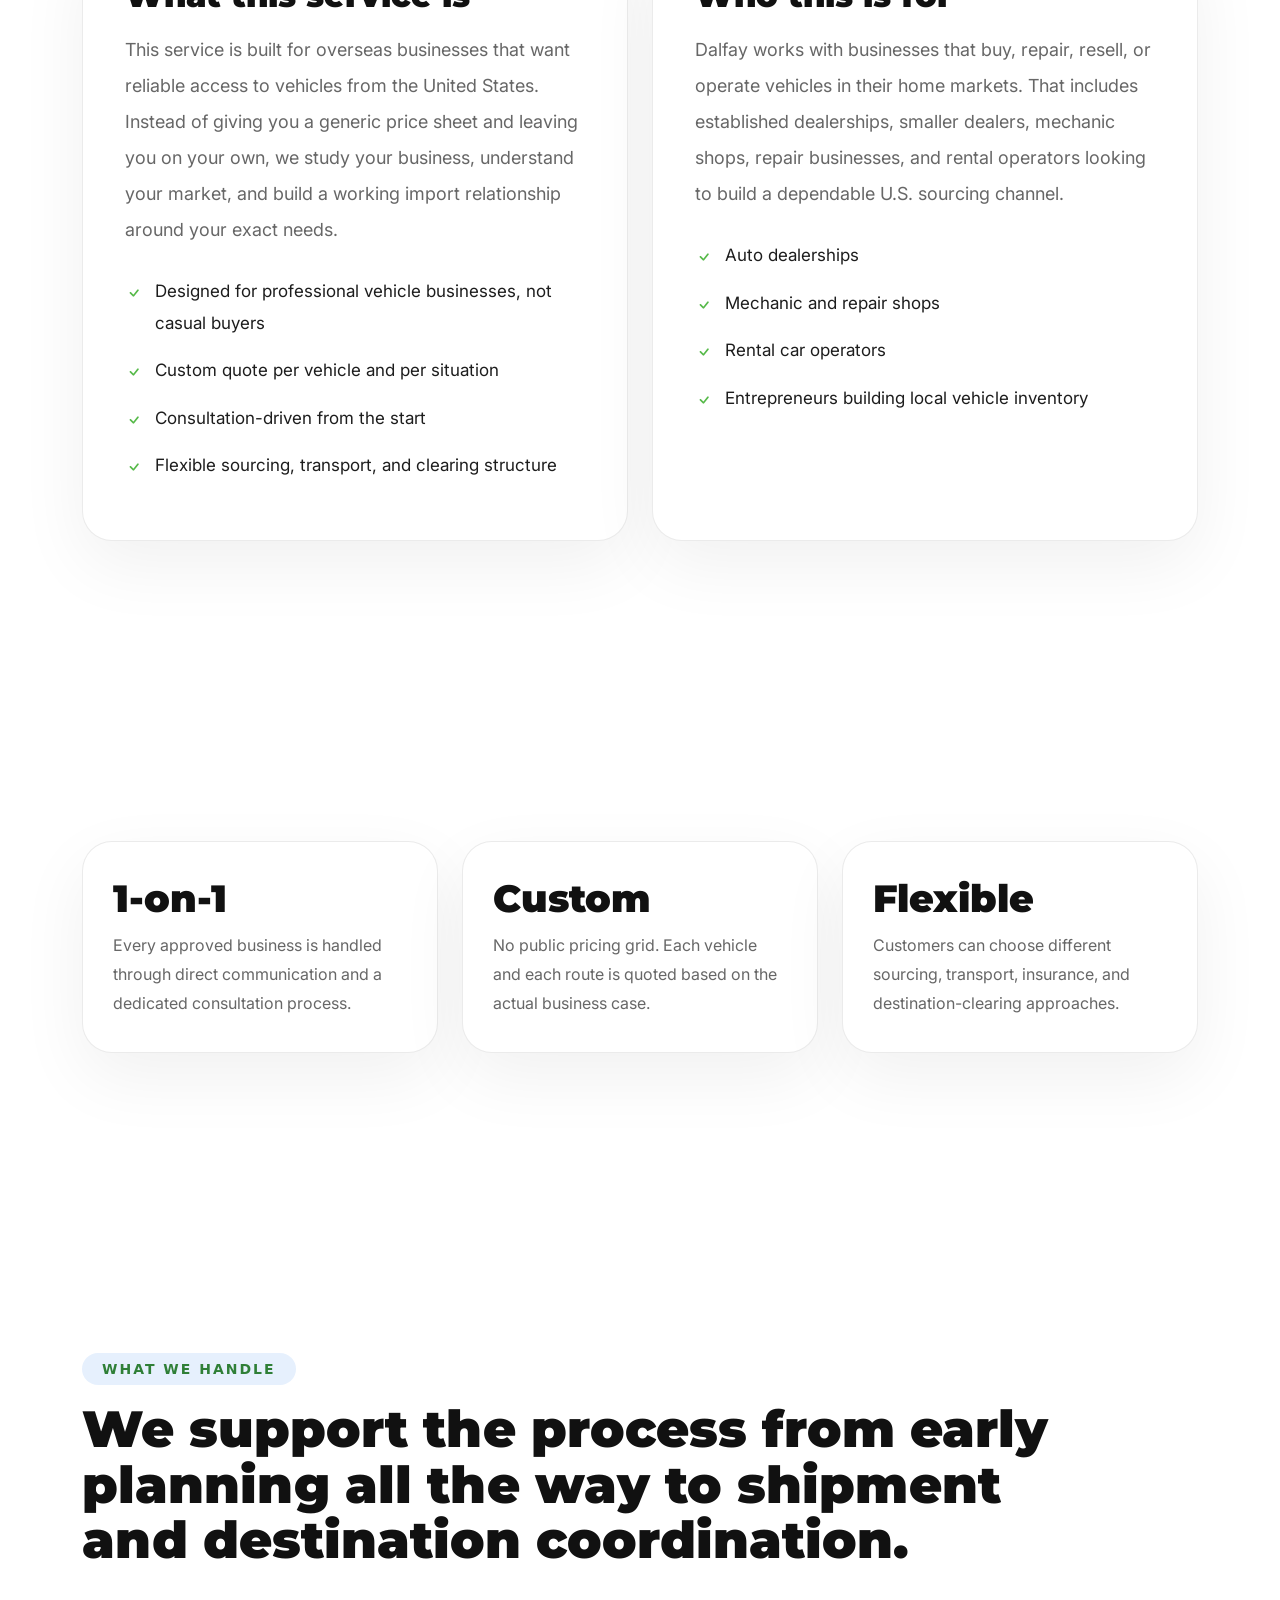
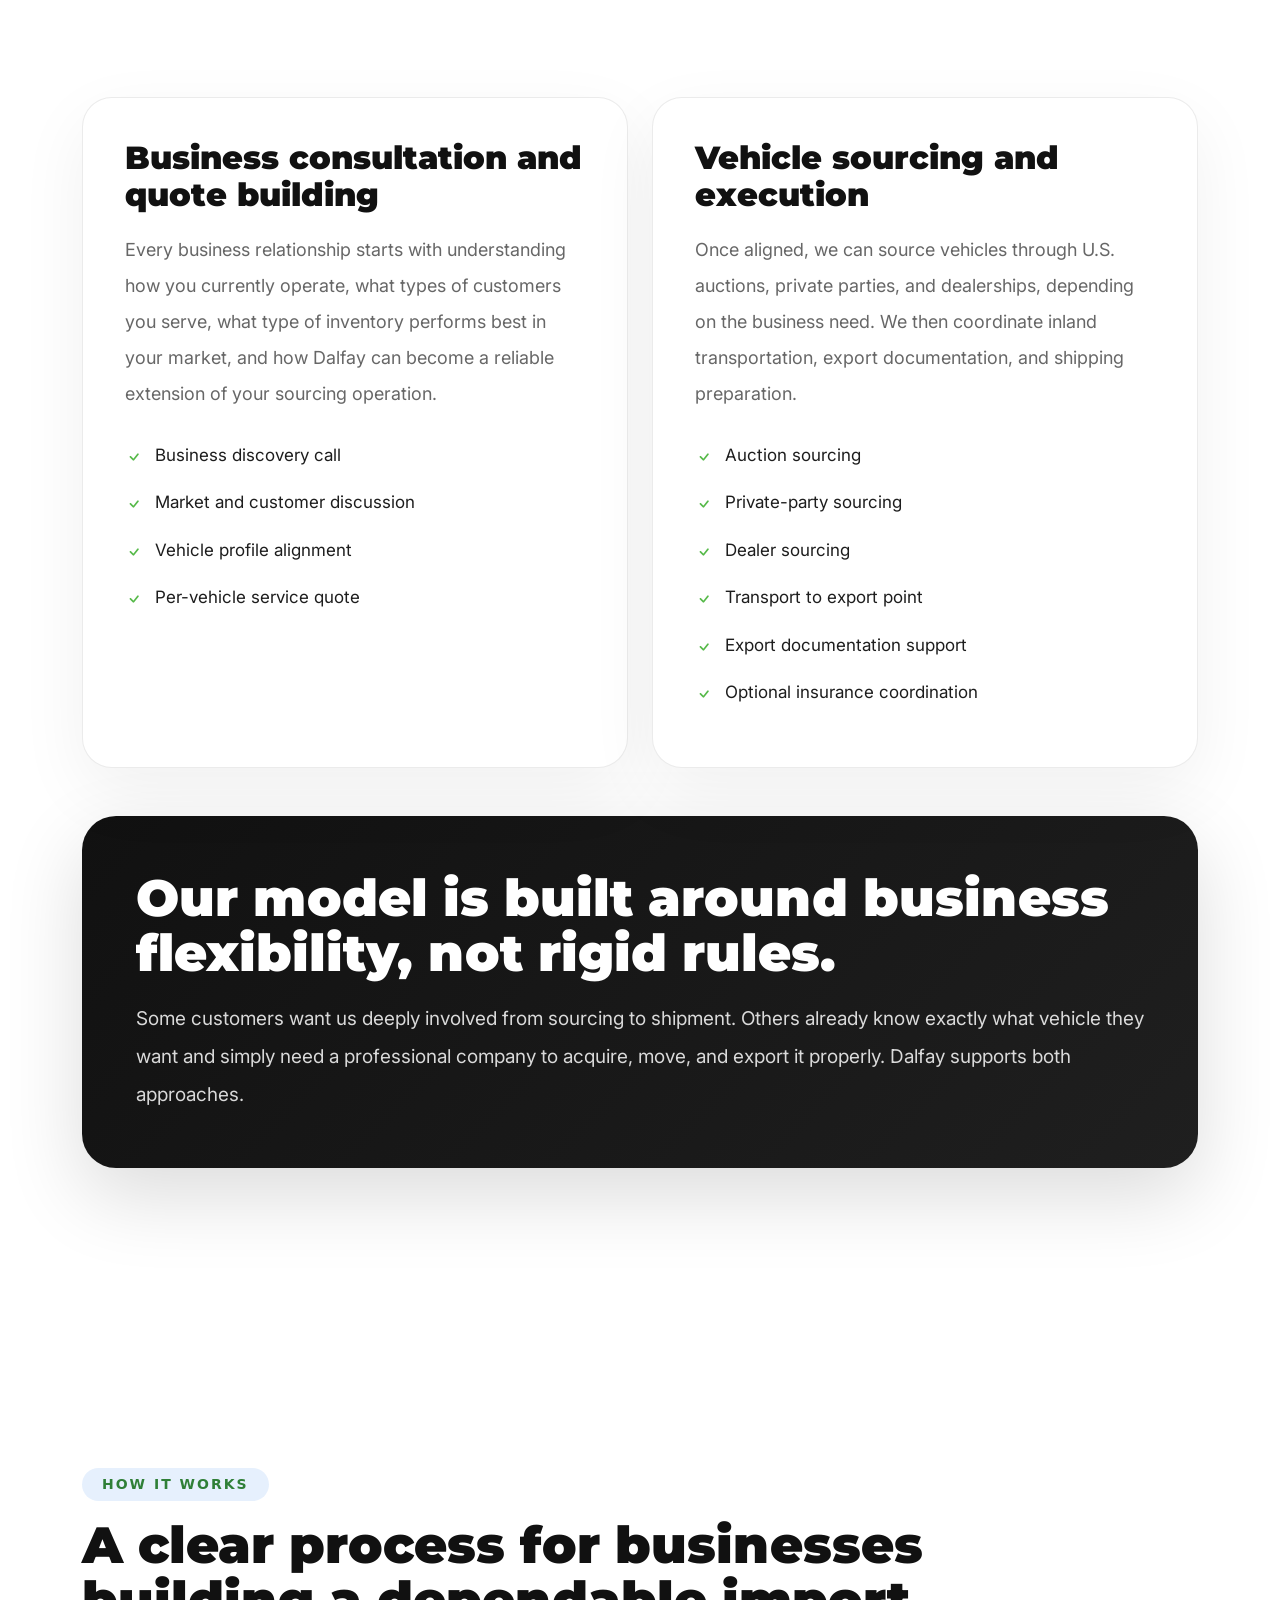
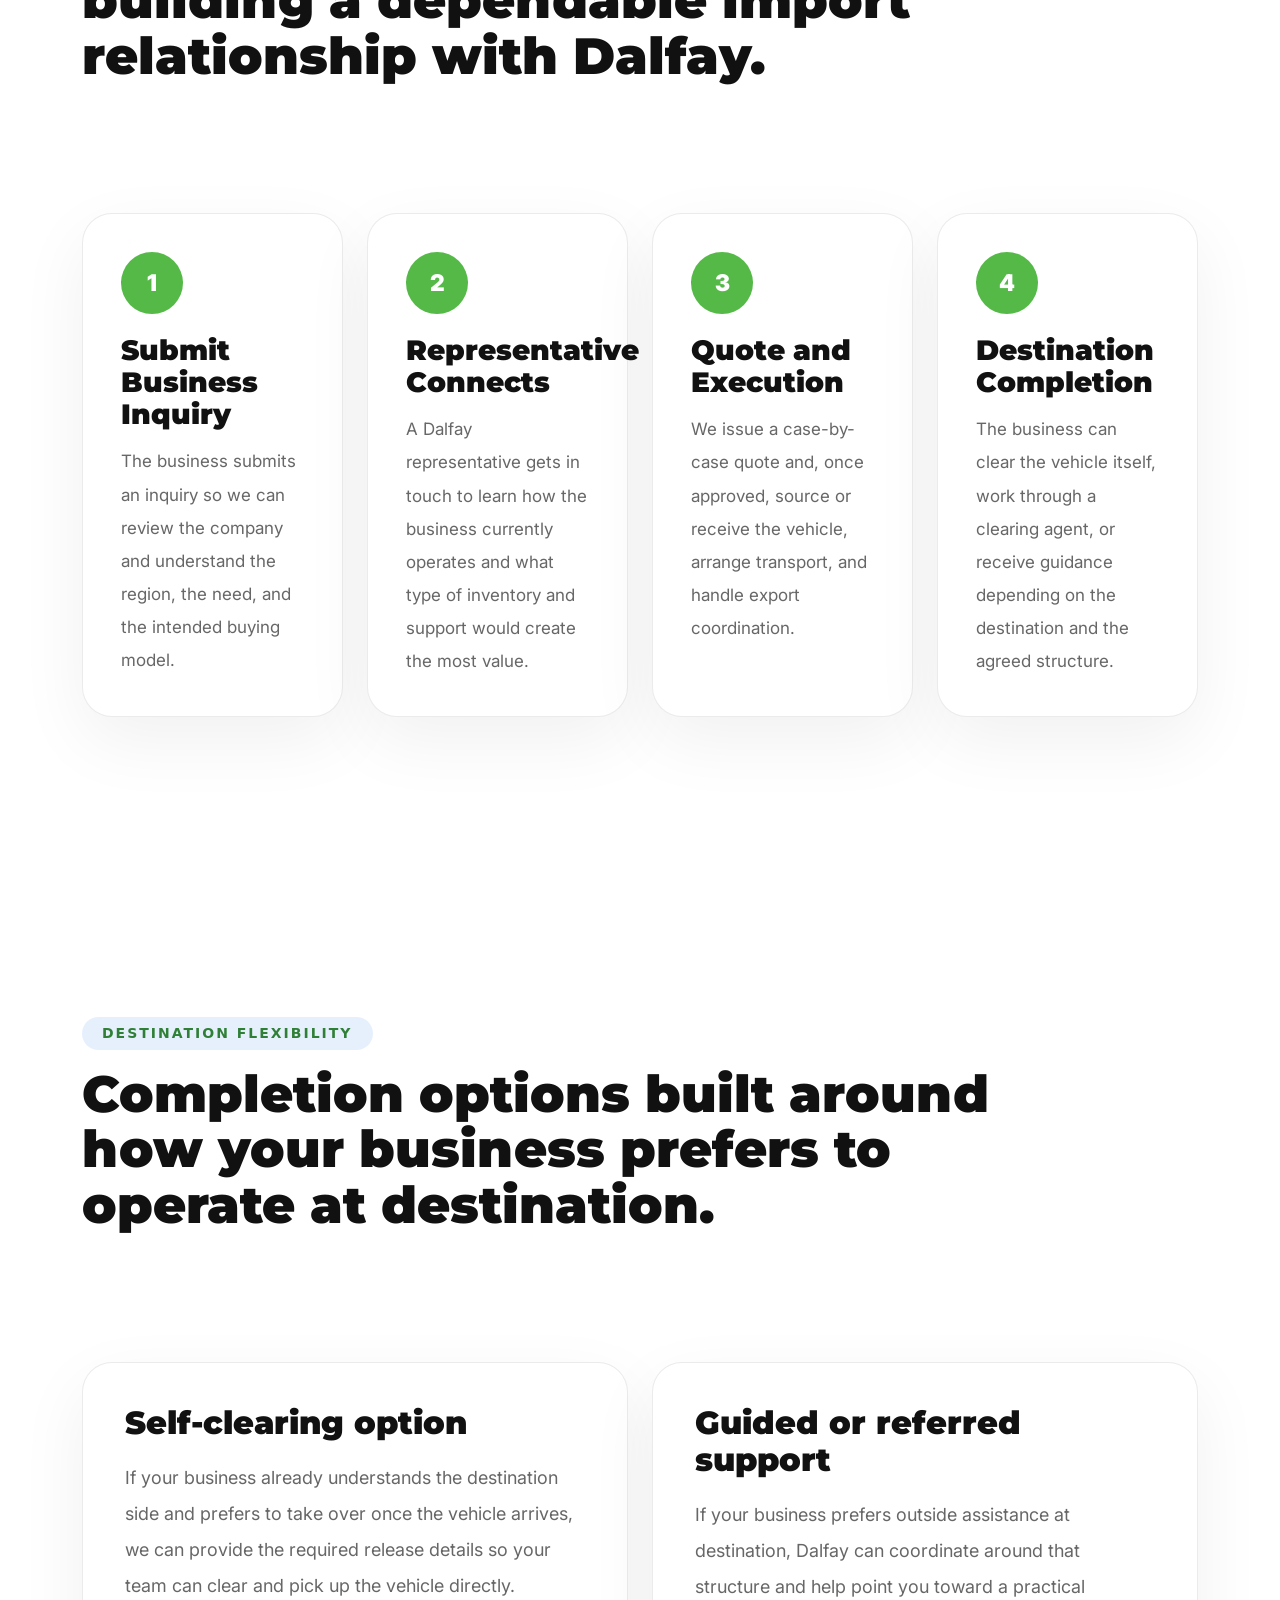
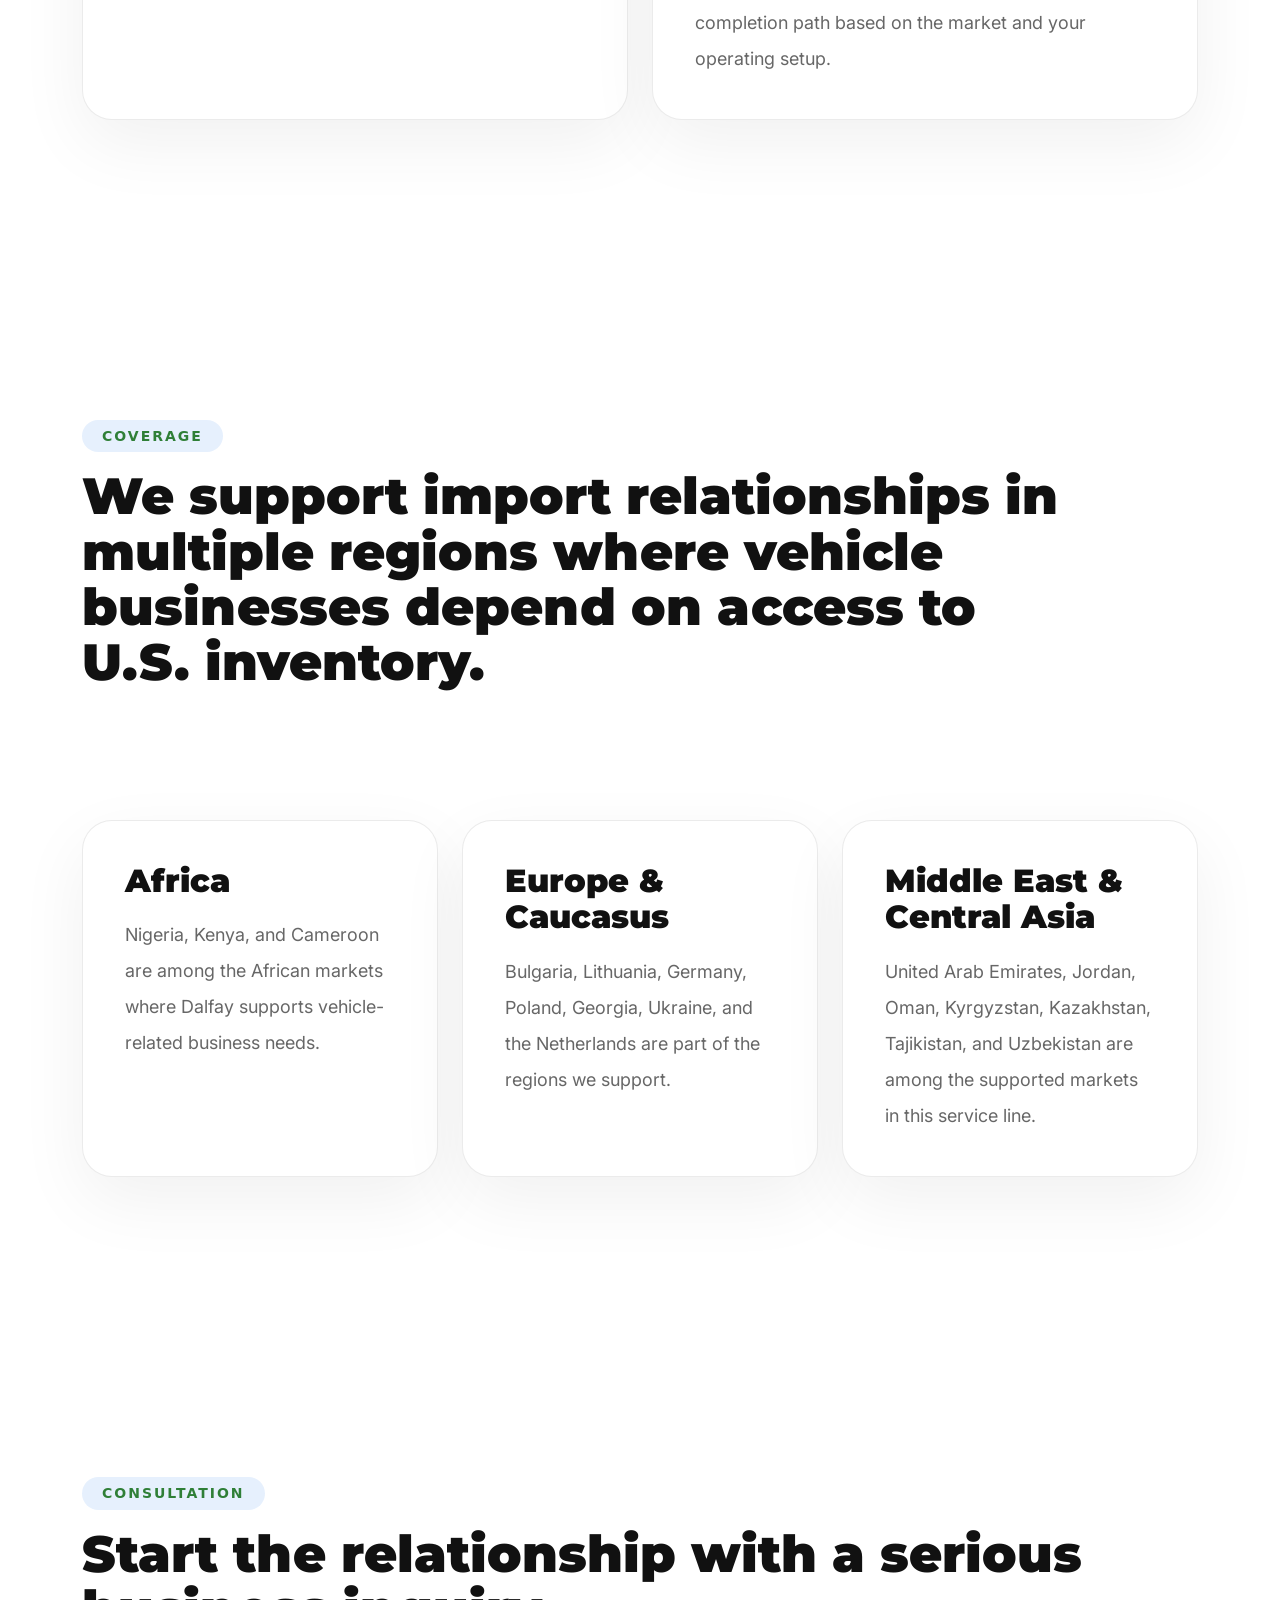
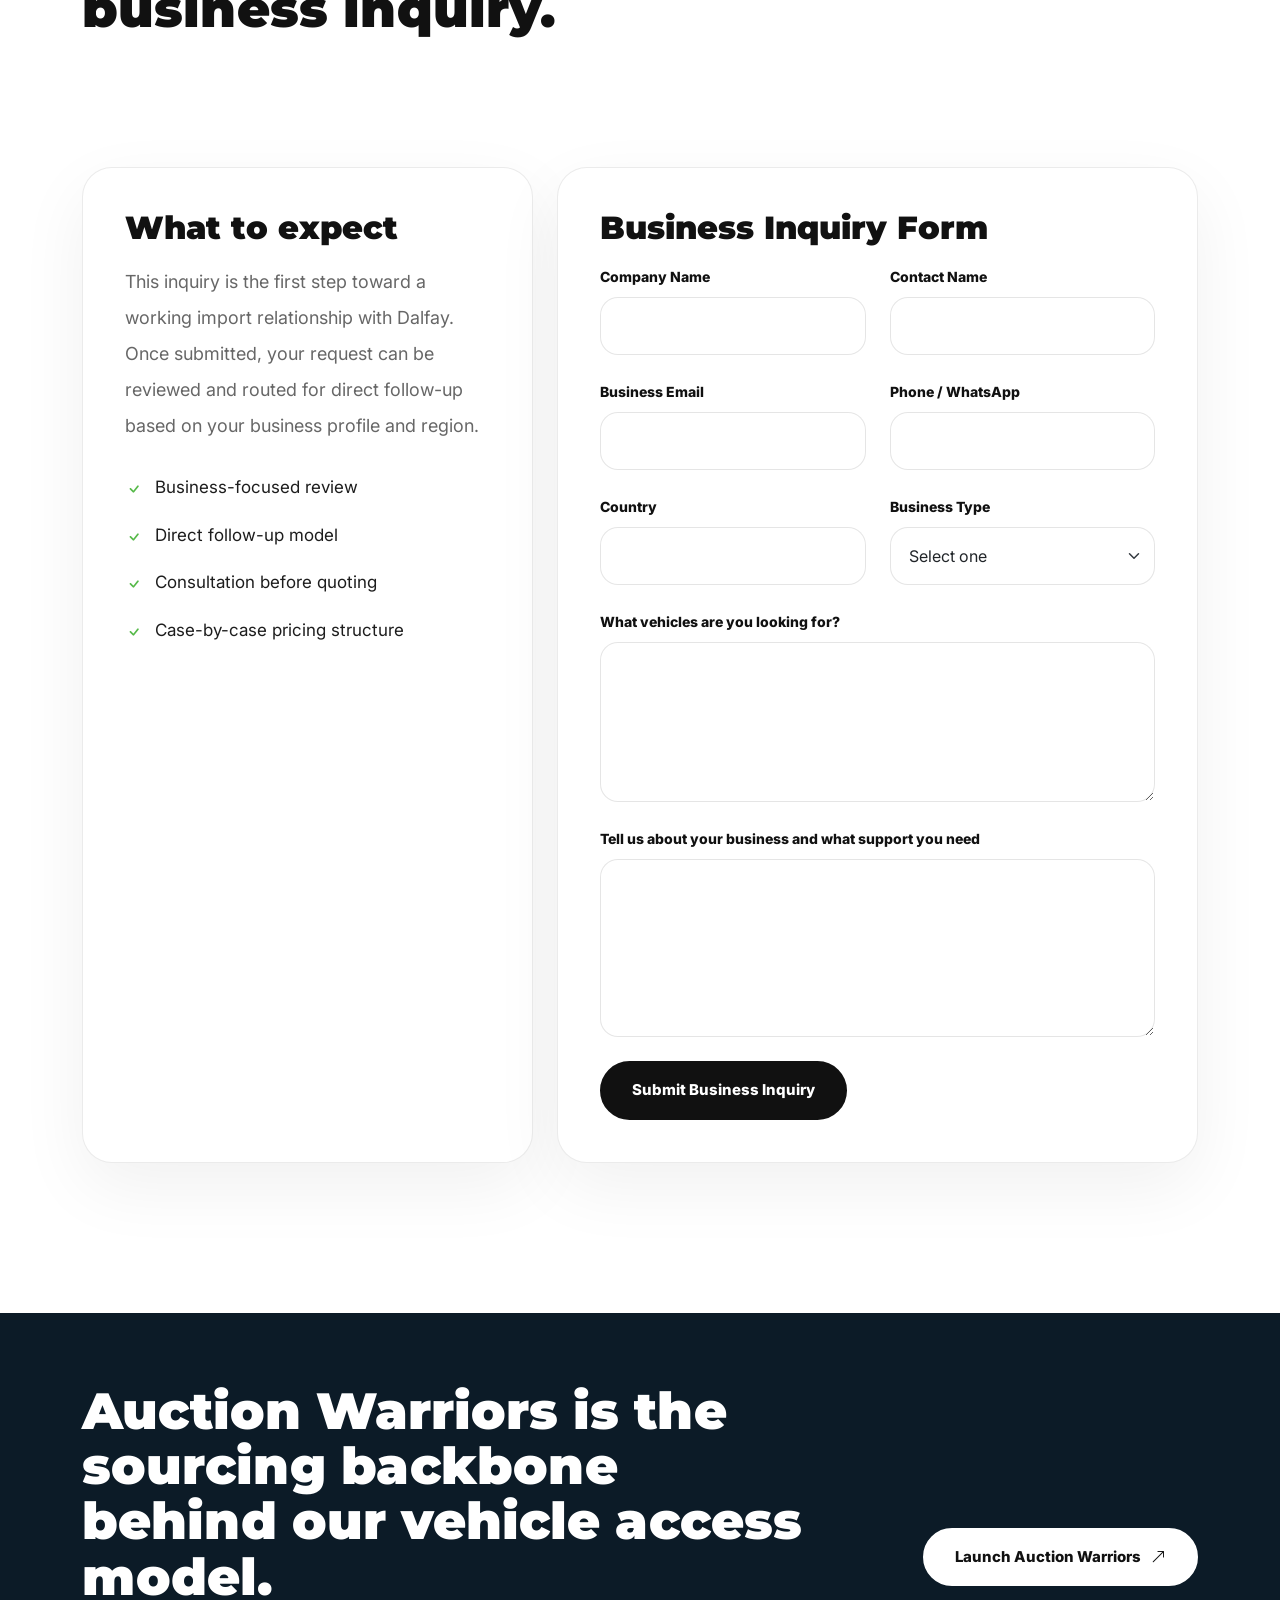
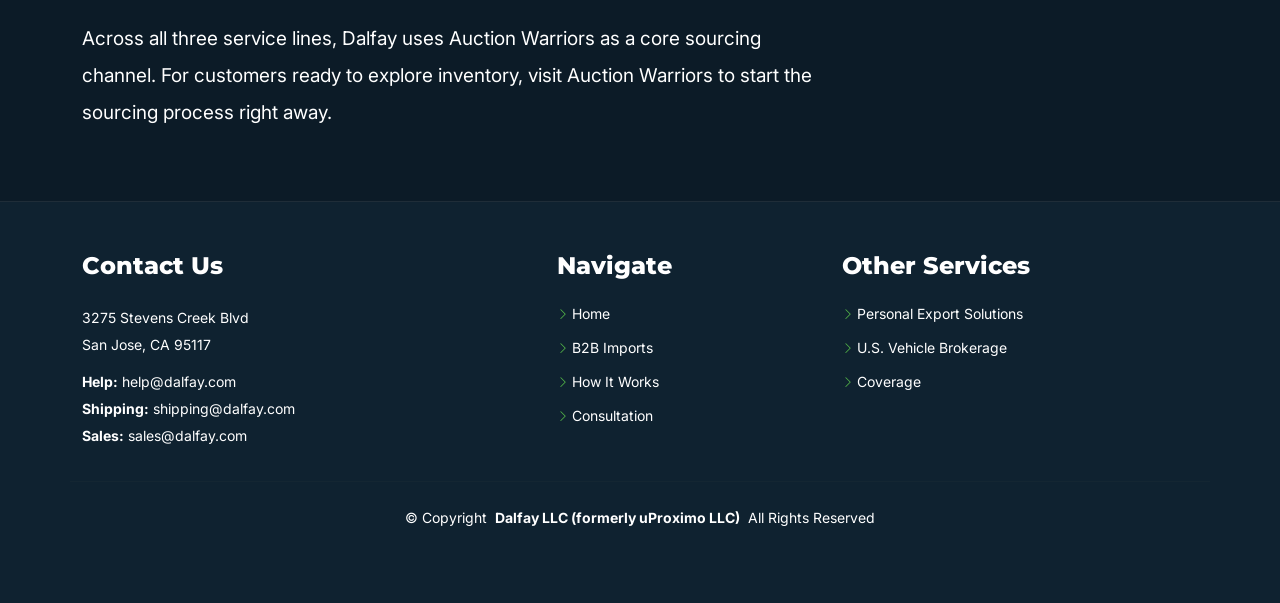
==== commit 92c4068f: "Hero sections worked on" ====
--- a/b2b-imports/index.html
+++ b/b2b-imports/index.html
@@ -58,8 +58,8 @@
       position: relative;
       overflow: hidden;
       background:
-        linear-gradient(180deg, rgba(255, 255, 255, 0.92) 0%, rgba(255, 255, 255, 0.64) 24%, rgba(255, 255, 255, 0.24) 52%, rgba(255, 255, 255, 0.08) 100%),
-        linear-gradient(135deg, rgba(255, 255, 255, 0.9) 0%, rgba(255, 255, 255, 0.68) 18%, rgba(255, 255, 255, 0.28) 42%, rgba(255, 255, 255, 0.04) 72%),
+        linear-gradient(180deg, rgba(255, 255, 255, 1) 0%, rgba(255, 255, 255, 0.98) 18%, rgba(255, 255, 255, 0.84) 34%, rgba(255, 255, 255, 0.5) 54%, rgba(255, 255, 255, 0.18) 74%, rgba(255, 255, 255, 0.04) 100%),
+        linear-gradient(135deg, rgba(255, 255, 255, 0.92) 0%, rgba(255, 255, 255, 0.72) 18%, rgba(255, 255, 255, 0.32) 42%, rgba(255, 255, 255, 0.05) 72%),
         url('/assets/img/dealer_lot.jpg');
       background-position: center center;
       background-repeat: no-repeat;
